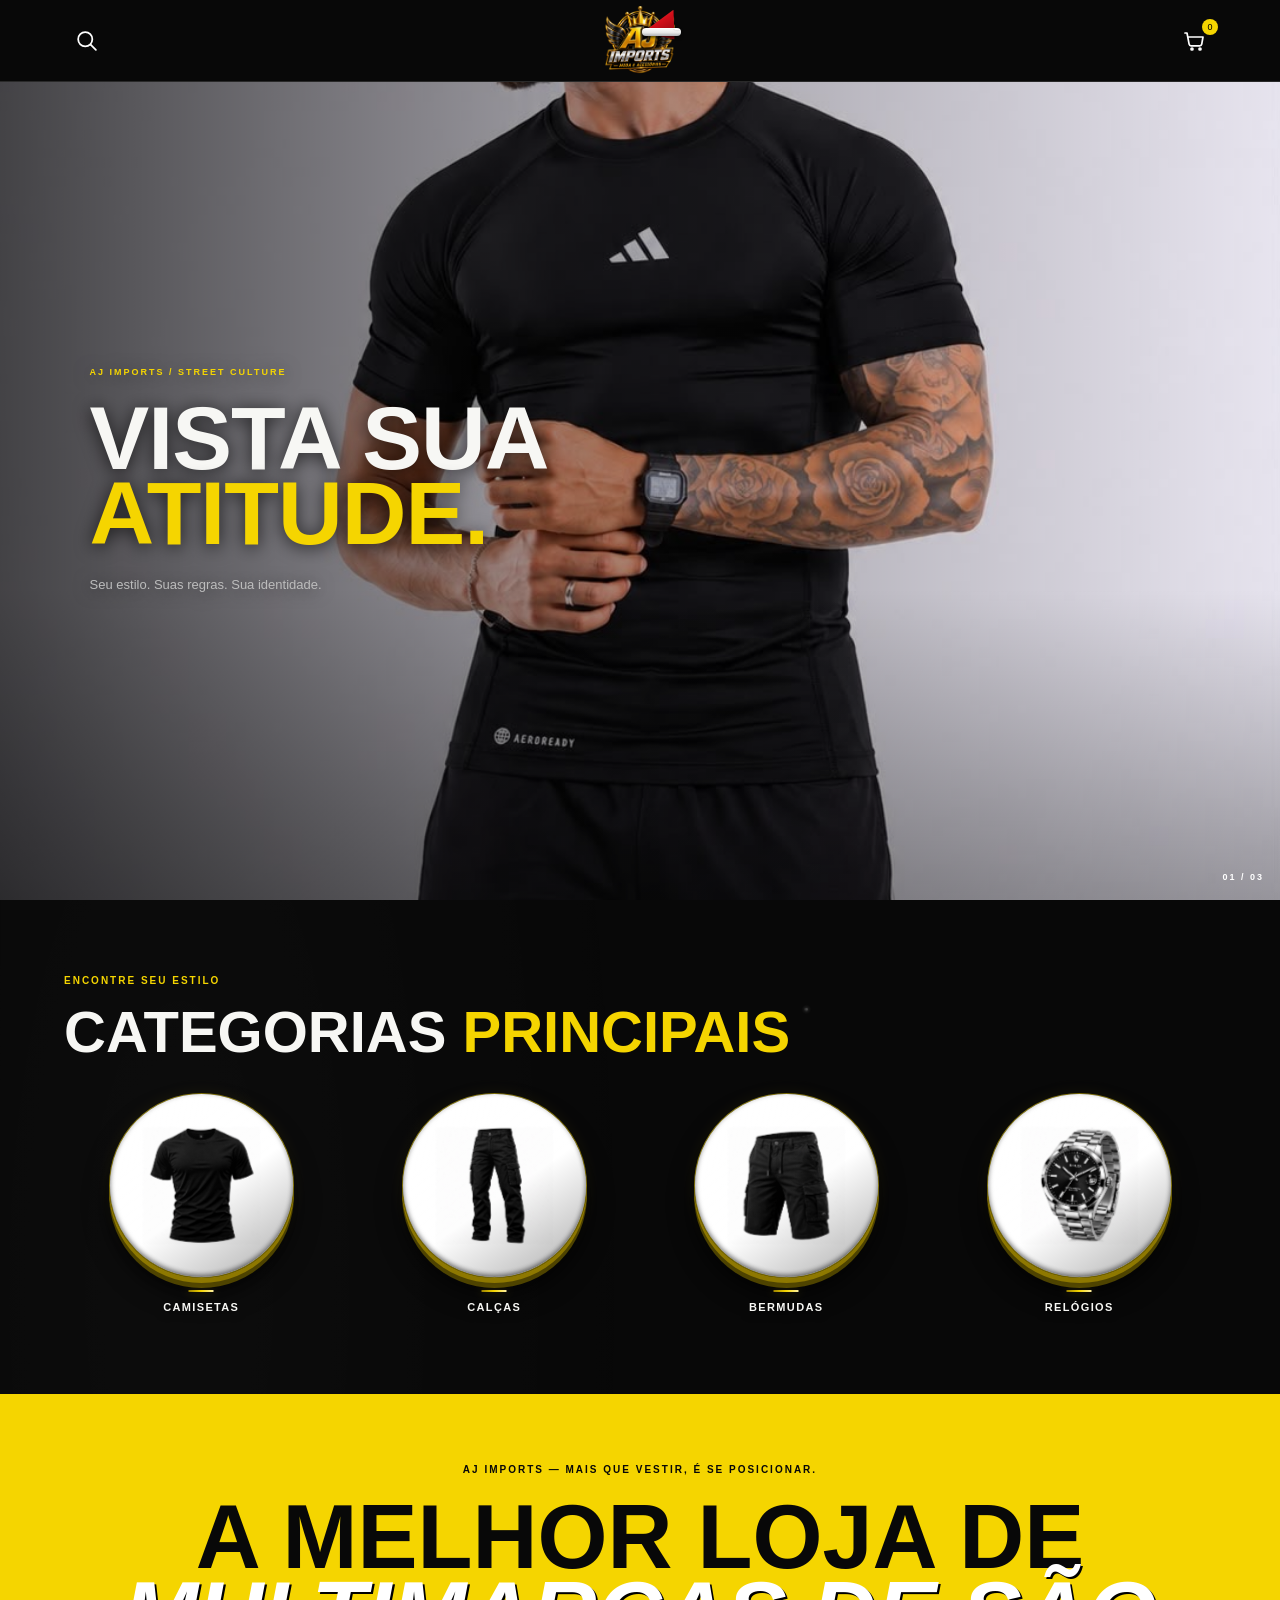
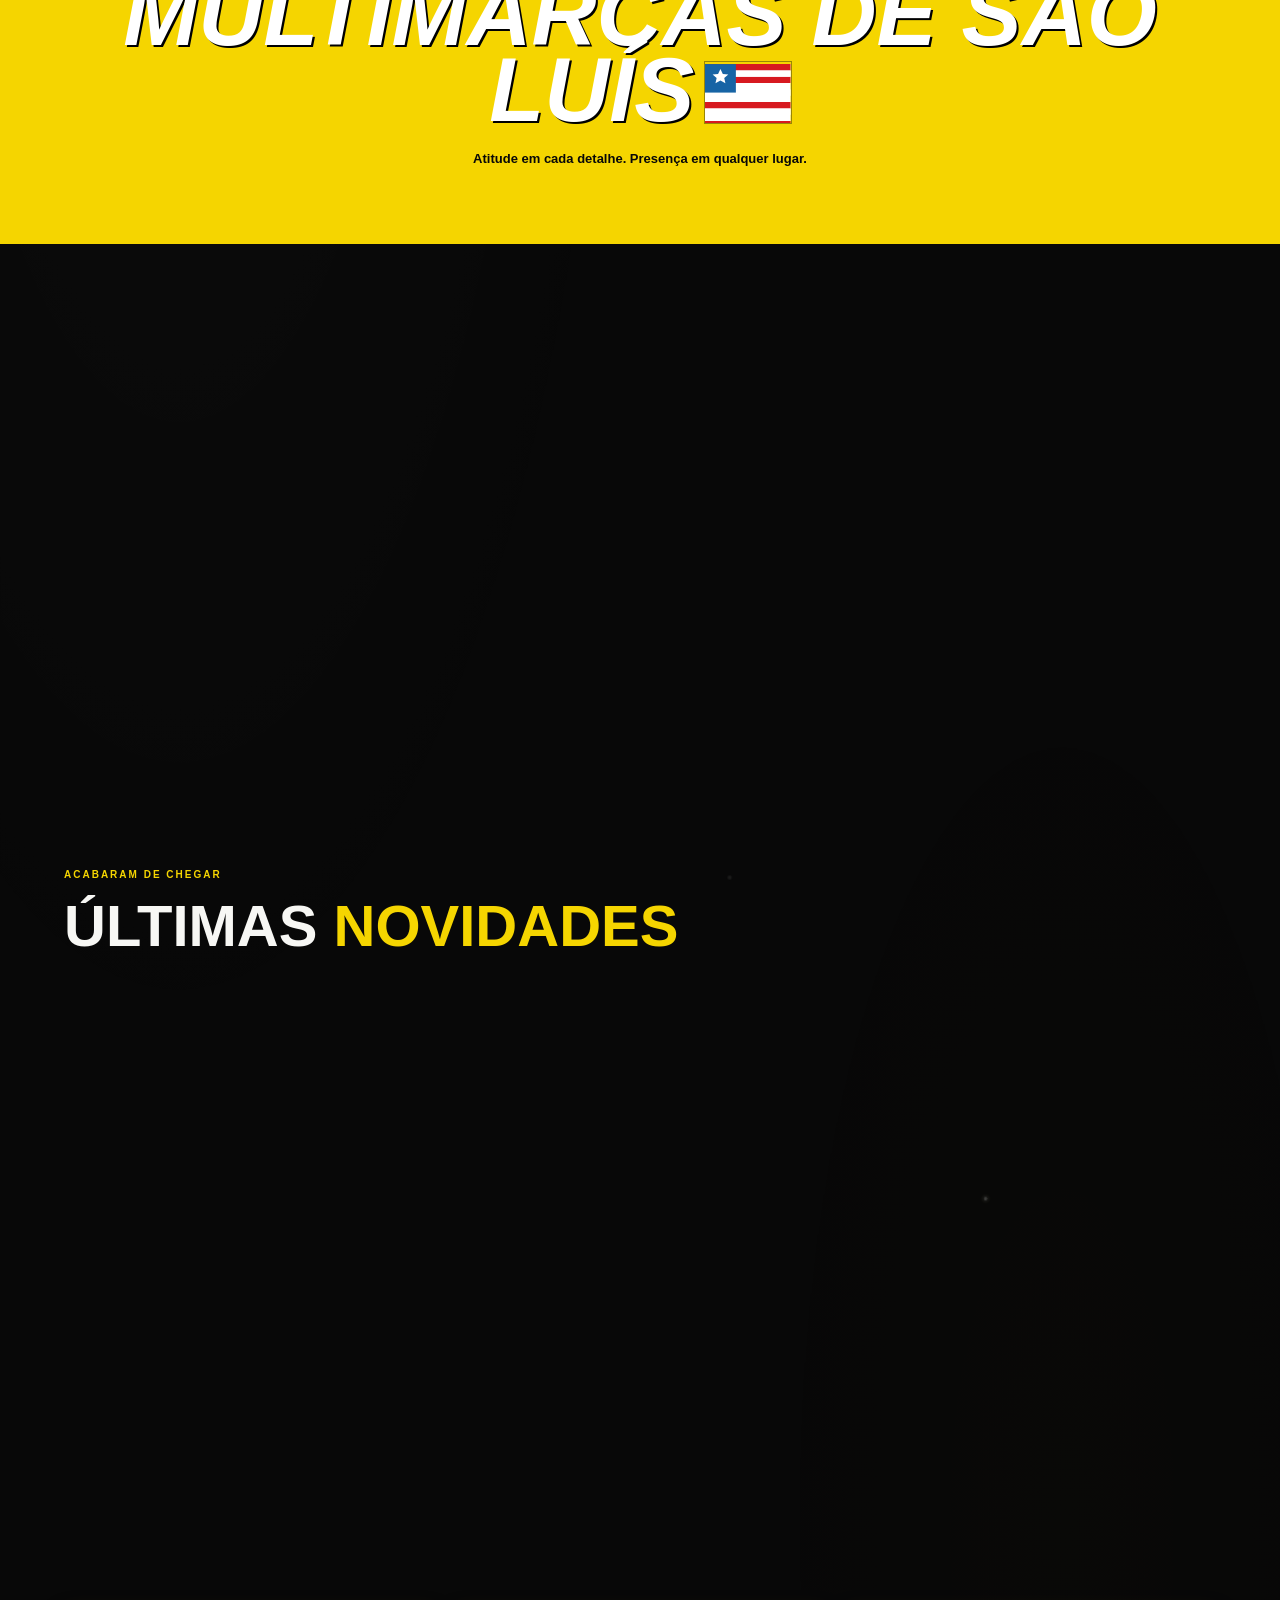
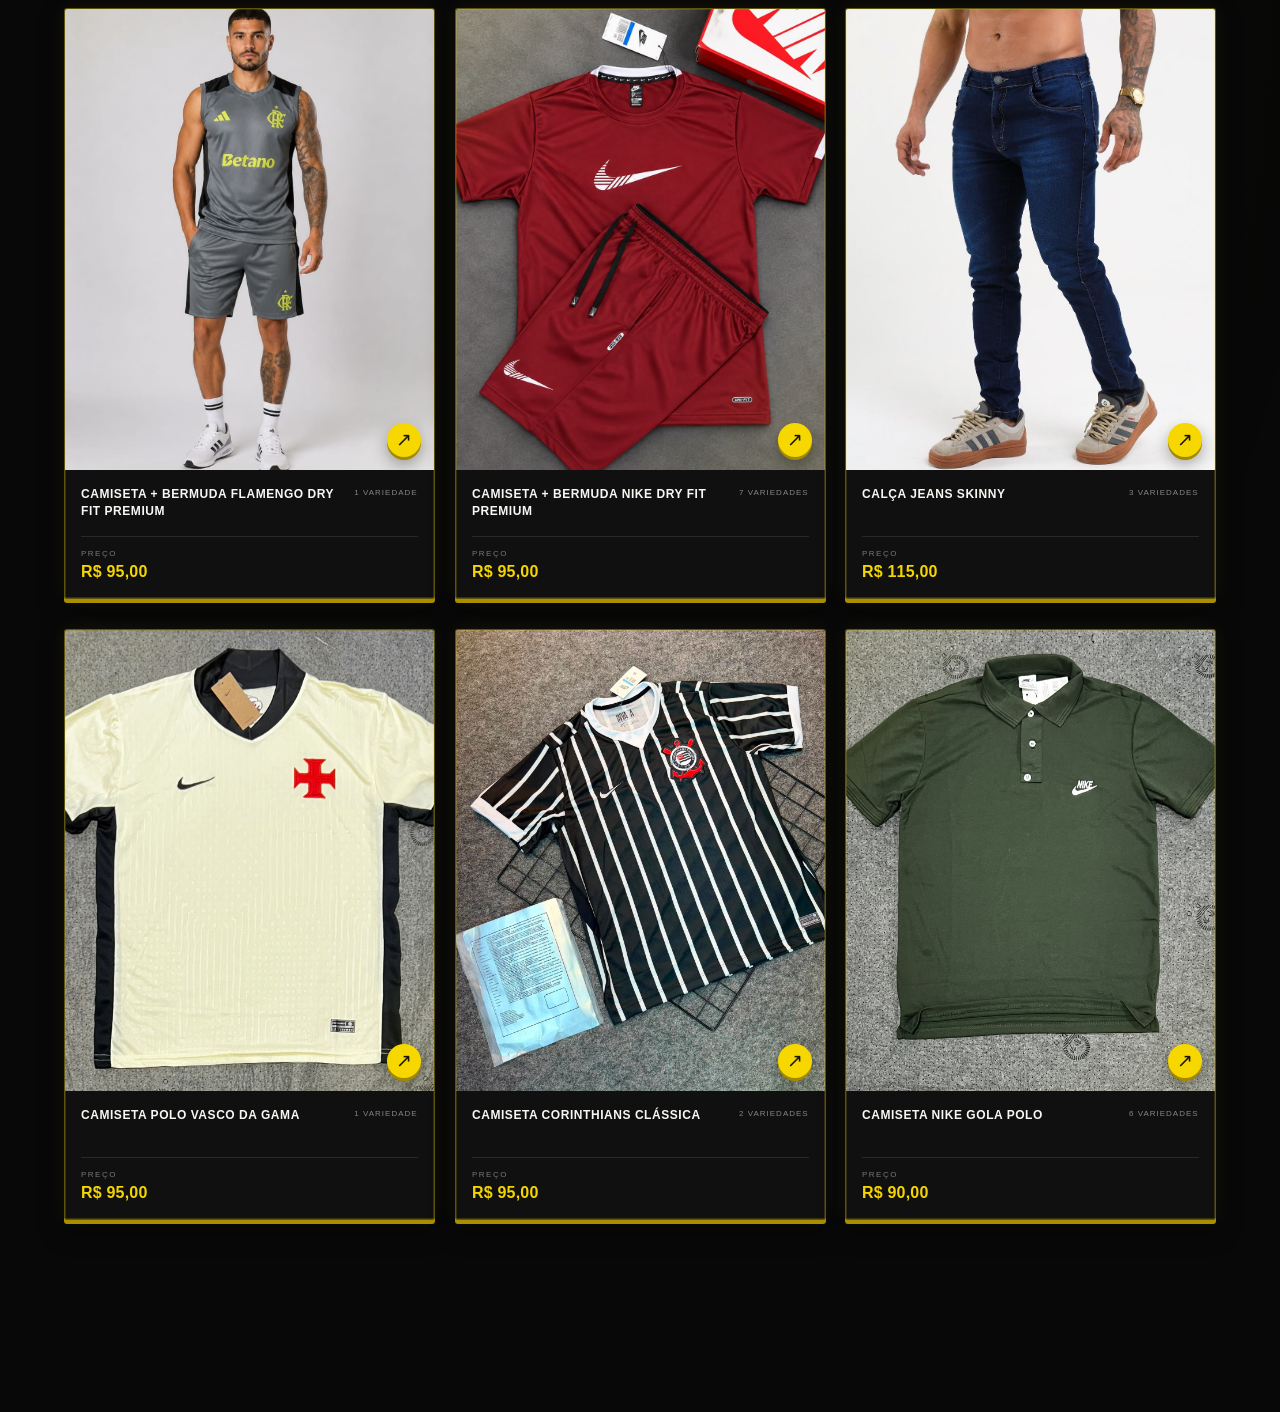
==== index.html @ a8a94b12 "Refresh Santa hat styling on index.html" ====
<!doctype html><html lang="pt-BR"><head><meta charset="utf-8"><meta name="viewport" content="width=device-width,initial-scale=1"><meta name="theme-color" content="#080808"><meta name="description" content="AJ IMPORTS — moda, streetwear e peças esportivas para quem expressa atitude, estilo e personalidade. Descubra nossas categorias e novidades."><link rel="manifest" href="manifest.webmanifest"><link rel="apple-touch-icon" href="assets/Emblema%20Premium%20AJ%20Imports.png"><title>AJ IMPORTS ©</title><link rel="stylesheet" href="assets/css/style.css?v=11"><script defer src="assets/js/app.js?v=5"></script><script defer src="assets/js/shared-header.js?v=2"></script><script defer src="assets/js/cinematic.js?v=1"></script></head><body>
<header class="header"><button id="searchBtn" class="search-trigger" type="button" aria-label="Pesquisar produtos"><svg viewBox="0 0 24 24" aria-hidden="true"><circle cx="10.8" cy="10.8" r="6.8"></circle><path d="m16 16 5 5"></path></svg></button><a class="logo logo-emblem" href="index.html" aria-label="AJ Imports — página inicial"><img src="assets/Emblema%20Premium%20AJ%20Imports.png" alt="Emblema AJ Imports"></a><button id="bagBtn" aria-label="Carrinho de compras"><svg viewBox="0 0 24 24" aria-hidden="true"><path d="M3 4h2l2.1 11.2a2 2 0 0 0 2 1.6h8.7a2 2 0 0 0 1.9-1.5L21 8H6"></path><circle cx="10" cy="20" r="1"></circle><circle cx="18" cy="20" r="1"></circle></svg><sup id="count">0</sup></button></header>
<div id="search" class="search"><div class="search-inner"><input id="searchInput" type="search" placeholder="PESQUISAR PRODUTOS..." autocomplete="off" enterkeyhint="search"><button id="closeSearch" type="button" aria-label="Fechar pesquisa">×</button></div><div id="headerSearchResults" class="header-search-results" aria-live="polite"></div></div>
<main>
<section class="hero hero-editorial" aria-label="Destaques AJ IMPORTS">
<div class="slides">
<article class="slide active"><div class="slide-copy"><small>AJ IMPORTS / STREET CULTURE</small><h1>VISTA SUA<br><i>ATITUDE.</i></h1><p>Seu estilo. Suas regras. Sua identidade.</p></div><div class="photo"><img src="assets/188ebb56-b2ca-4aad-bfcb-7b3bb4afa145.jpeg" alt="Modelo usando camisa polo azul"><span class="photo-index">01 / 03</span></div></article>
<article class="slide"><div class="slide-copy"><small>AJ IMPORTS / WOMEN'S LINE</small><h1>CONFORTO<br><i>COM ATITUDE.</i></h1><p>Movimento, presença e estilo em todos os momentos.</p></div><div class="photo"><img src="assets/5f8c12db-2a03-4249-8b4b-4d59586ca8ae.jpeg" alt="Conjunto esportivo feminino cinza"><span class="photo-index">02 / 03</span></div></article>
<article class="slide"><div class="slide-copy"><small>AJ IMPORTS / PERFORMANCE</small><h1>SUPERE<br><i>SEU RITMO.</i></h1><p>Peças esportivas para quem está sempre em movimento.</p></div><div class="photo"><img src="assets/f3fbb190-0f87-4c1f-9608-d1c704846a4d.jpeg" alt="Modelo usando conjunto esportivo preto"><span class="photo-index">03 / 03</span></div></article>
</div>

</section>
<section class="section" id="categorias"><small>ENCONTRE SEU ESTILO</small><h2>CATEGORIAS <i>PRINCIPAIS</i></h2><div class="categories" id="mainCats"></div></section>
<section class="statement"><small>AJ IMPORTS — MAIS QUE VESTIR, É SE POSICIONAR.</small><h2>A MELHOR LOJA DE<br><i>MULTIMARCAS DE SÃO LUÍS</i><svg class="maranhao-flag" viewBox="0 0 36 24" role="img" aria-label="Bandeira do Maranhão"><rect width="36" height="24" fill="#fff"/><path fill="#d71920" d="M0 0h36v2.67H0zm0 5.33h36V8H0zm0 10.67h36v2.67H0zm0 21.33h36V24H0z"/><path fill="#fff" d="M0 2.67h36v2.66H0zm0 8h36v2.66H0zm0 8h36v2.66H0z"/><path fill="#1764a5" d="M0 0h13v12H0z"/><path fill="#fff" d="m6.5 2.1 1 2.1 2.3.2-1.7 1.5.5 2.2-2.1-1.2-2.1 1.2.5-2.2-1.7-1.5 2.3-.2z"/></svg></h2><p>Atitude em cada detalhe. Presença em qualquer lugar.</p></section>
<section class="section"><small>ESCOLHA SUA VIBE</small><h2>LINHAS <i>ESPECIAIS</i></h2><div class="categories specials" id="specialCats"></div></section>
<section class="section" id="novidades"><small>ACABARAM DE CHEGAR</small><h2>ÚLTIMAS <i>NOVIDADES</i></h2><div class="products" id="products"><p class="empty">Os produtos adicionados aparecerão aqui.</p></div></section></main>
<footer class="site-footer"><a class="footer-brand" href="index.html" aria-label="AJ IMPORTS — página inicial"><span>AJ</span><small>IMPORTS</small></a><a class="footer-instagram" href="https://www.instagram.com/ajimports_slz/" target="_blank" rel="noopener noreferrer" aria-label="Instagram AJ IMPORTS"><span class="instagram-label">INSTAGRAM</span><strong>@ajimports_slz</strong><span class="instagram-arrow" aria-hidden="true">↗</span></a><small class="footer-copyright">© 2025/2026 AJ IMPORTS. TODOS OS DIREITOS RESERVADOS.</small></footer>
<div id="shade" class="shade"></div><aside id="drawer" class="drawer"><header><h2>SUA SACOLA</h2><button id="closeBag">×</button></header><div id="cartItems"></div><section class="coupon-area"><label for="couponCode">CUPOM DE DESCONTO</label><div class="coupon-entry"><input id="couponCode" type="text" placeholder="Digite seu cupom" autocomplete="off"><button id="applyCoupon" type="button">APLICAR</button></div><p id="couponMessage" role="status">Nenhum cupom disponível no momento.</p></section><div class="total"><b>TOTAL</b><strong id="total">R$ 0,00</strong></div><p class="shipping-note">FRETE A COMBINAR VIA WHATSAPP</p><button id="checkout" class="yellow wide">FINALIZAR PELO WHATSAPP</button></aside></body></html>
---- assets/css/style.css ----
:root{--y:#f5d500;--b:#080808;--w:#f7f7f4}*{box-sizing:border-box}body{margin:0;background:var(--b);color:var(--w);font-family:Arial,sans-serif}a{color:inherit;text-decoration:none}button{cursor:pointer;font:inherit}.header{height:82px;position:sticky;top:0;z-index:10;background:#080808;border-bottom:1px solid #292929;display:grid;grid-template-columns:1fr auto 1fr;align-items:center;padding:0 5%}.header button{background:none;border:0;color:white;font-size:29px}.header #bagBtn{justify-self:end;font-size:23px}.header sup{background:var(--y);color:#000;border-radius:50%;font-size:11px;padding:4px 6px}.logo{display:flex;align-items:baseline;gap:5px;font-family:Impact,Arial Black,sans-serif}.logo b{font-size:48px;color:var(--y);letter-spacing:-3px}.logo small{font-size:13px;letter-spacing:2px;font-weight:bold}.search{display:none;padding:15px 5%;background:#161616}.search.open{display:flex}.search input{flex:1;background:transparent;border:0;border-bottom:1px solid #777;padding:12px;color:white;outline:0}.search button,.drawer header button{background:none;color:white;border:0;font-size:27px}.hero{position:relative;background:#111}.slide{display:none;min-height:510px;padding:55px 8%;grid-template-columns:1fr 1fr;gap:35px;align-items:center;background:linear-gradient(110deg,#111 0 49%,#1c1c1c 49%)}.slide.active{display:grid;animation:fade .6s}.slide small,.section>small{color:var(--y);font-size:10px;font-weight:bold;letter-spacing:2px}.slide h1{font-family:Impact,Arial Black,sans-serif;font-size:clamp(65px,9vw,120px);line-height:.8;margin:24px 0}.slide i,.section h2 i{font-style:normal;color:var(--y)}.slide p{color:#bbb;font-size:14px;margin:25px 0}.yellow{display:inline-block;background:var(--y);color:#080808;border:0;padding:15px 23px;font-size:11px;font-weight:900;letter-spacing:1px}.photo{height:360px;border:1px dashed #555;background:linear-gradient(140deg,#292929,#111);display:grid;place-content:center;text-align:center;color:#aaa;font-weight:bold;line-height:2}.photo small{color:#777}.dots{position:absolute;bottom:18px;left:50%;display:flex;gap:8px}.dots button{width:25px;height:4px;border:0;background:#555;padding:0}.dots button.active{background:var(--y)}.section{padding:70px 5%}.section h2{font-family:Impact,Arial Black,sans-serif;font-size:clamp(37px,5vw,58px);margin:10px 0 28px}.categories{display:grid;grid-template-columns:repeat(4,1fr);gap:18px}.cat{display:flex;flex-direction:column;align-items:center;gap:12px;text-align:center}.orb{width:min(100%,185px);aspect-ratio:1;border-radius:50%;background:radial-gradient(circle at 30% 25%,#373737,#111 70%);border:1px solid #444;display:grid;place-items:center;box-shadow:inset 0 0 25px #000,0 12px 25px #0008;transition:.2s;padding:10px}.orb b{font-family:Impact,Arial Black,sans-serif;font-size:clamp(15px,2.5vw,24px)}.cat:hover .orb{border-color:var(--y);transform:translateY(-5px)}.cat strong{font-size:11px;letter-spacing:1px}.specials .orb{border-radius:22px;aspect-ratio:1.2;width:100%;max-width:none}.statement{background:var(--y);color:#080808;text-align:center;padding:65px 15px}.statement small{font-size:10px;font-weight:bold;letter-spacing:2px}.statement h2{font-family:Impact,Arial Black,sans-serif;font-size:clamp(48px,8vw,90px);line-height:.85;margin:22px 0}.statement h2 i{color:white;text-shadow:2px 2px #000}.statement p{font-size:13px;font-weight:bold}.products{display:grid;grid-template-columns:repeat(3,minmax(0,1fr));gap:22px 15px}.card{min-width:0}.card img,.placeholder{width:100%;aspect-ratio:3/4;object-fit:cover;background:linear-gradient(145deg,#282828,#101010);display:grid;place-items:center;color:#777}.card h3{font-size:12px;text-transform:uppercase;margin:12px 0 6px}.price{color:var(--y);font-size:12px;font-weight:bold}.empty{grid-column:1/-1;text-align:center;color:#777;border:1px dashed #333;padding:40px}footer{border-top:1px solid #292929;padding:25px 5%;display:flex;justify-content:space-between;align-items:center;gap:15px}footer .logo b{font-size:34px}footer>small{color:#777;font-size:9px}.shade{position:fixed;inset:0;background:#000a;z-index:19;display:none}.shade.open{display:block}.drawer{position:fixed;z-index:20;right:0;top:0;height:100dvh;width:min(420px,100%);background:#111;padding:22px;transform:translateX(105%);transition:.25s;display:flex;flex-direction:column}.drawer.open{transform:none}.drawer header{display:flex;justify-content:space-between;align-items:center;border-bottom:1px solid #333}.drawer header h2{font-family:Impact;font-size:30px}.drawer header button{background:none;color:white;border:0}.total{display:flex;justify-content:space-between;margin:20px 0}.total strong{color:var(--y)}.wide{width:100%;text-align:center}.cartline{padding:14px 0;border-bottom:1px solid #333;font-size:12px;color:#ccc}.cartline button{float:right;background:none;border:0;color:#fff}@keyframes fade{from{opacity:.4}to{opacity:1}}@media(max-width:650px){.header{height:70px;padding:0 16px}.logo b{font-size:41px}.slide{min-height:590px;grid-template-columns:1fr;padding:38px 22px 60px;gap:22px;background:linear-gradient(160deg,#111 0 48%,#1c1c1c 48%)}.slide h1{font-size:76px}.photo{height:185px}.section{padding:50px 16px}.categories{gap:16px 10px}.orb{width:100%}.cat strong{font-size:9px}.specials{grid-template-columns:repeat(2,1fr)}.products{gap:18px 10px}.card h3{font-size:10px}.statement{padding:52px 12px}.statement h2{font-size:56px}footer{align-items:flex-start;flex-direction:column}}
/* Produto e galeria */
.detail{padding:55px 5%;display:grid;grid-template-columns:1.1fr .9fr;gap:48px;align-items:start}.gallery{aspect-ratio:4/5;background:#151515;overflow:hidden;display:grid;place-items:center}.gimg{display:none;width:100%;height:100%;object-fit:cover}.gimg.current{display:block}.thumbs{display:flex;gap:9px;overflow:auto;padding-top:12px}.thumbs button{width:68px;height:82px;flex:0 0 auto;padding:0;border:1px solid #444;background:#222}.thumbs img{width:100%;height:100%;object-fit:cover}.detail h1{font-family:Impact,Arial Black,sans-serif;font-size:clamp(40px,5vw,62px);line-height:.9;margin:18px 0}.detail section>strong{display:block;color:var(--y);font-size:21px;margin-bottom:18px}.detail section>p{color:#aaa;font-size:13px;line-height:1.6}.detail h3{font-size:11px;letter-spacing:1.5px;margin:26px 0 12px}.detail section>div:not(.gallery){display:flex;flex-wrap:wrap;gap:8px}.detail section button:not(.yellow){background:#191919;border:1px solid #444;color:white;padding:11px 14px}.detail section button.chosen{border-color:var(--y);color:var(--y)}.detail label{display:flex;gap:12px;align-items:center;margin:24px 0;font-size:10px;letter-spacing:1px}.detail input{width:65px;padding:10px;background:#191919;color:white;border:1px solid #444}.detail .yellow{margin:7px 0}.detail .wide{width:100%}@media(max-width:650px){.detail{grid-template-columns:1fr;padding:28px 16px;gap:28px}.detail h1{font-size:46px}}


/* Cards premium da vitrine */
.products{gap:30px 20px}
.card{display:block;min-width:0;background:#101010;border:1px solid #242424;overflow:hidden;transition:transform .28s ease,border-color .28s ease,box-shadow .28s ease}
.card:hover{transform:translateY(-5px);border-color:#5b5100;box-shadow:0 18px 38px #0008}
.card-media{position:relative;overflow:hidden;background:#171717;aspect-ratio:4/5}
.card-media>img{display:block;width:100%;height:100%;object-fit:cover;transition:transform .55s cubic-bezier(.2,.7,.2,1)}
.card:hover .card-media>img{transform:scale(1.045)}
.card-category{position:absolute;top:13px;left:13px;padding:7px 9px;background:#080808d9;border:1px solid #ffffff25;color:#f5d500;font-size:8px;font-weight:800;letter-spacing:1.5px}
.card-arrow{position:absolute;right:13px;bottom:13px;width:34px;height:34px;border-radius:50%;display:grid;place-items:center;background:#f5d500;color:#080808;font-size:19px;transition:transform .25s ease}
.card:hover .card-arrow{transform:rotate(45deg)}
.card-info{padding:16px 16px 17px}
.card-heading{display:flex;justify-content:space-between;align-items:flex-start;gap:10px;min-height:37px}
.card h3{font-size:12px;line-height:1.45;letter-spacing:.55px;font-weight:800;margin:0;text-transform:uppercase;max-width:78%}
.card-variants{flex:0 0 auto;color:#858585;font-size:8px;letter-spacing:1px;white-space:nowrap;padding-top:2px}
.card-bottom{display:flex;align-items:flex-end;justify-content:space-between;gap:8px;border-top:1px solid #292929;margin-top:13px;padding-top:12px}
.card-bottom>div{display:flex;flex-direction:column;gap:5px}
.card-bottom small{font-size:8px;letter-spacing:1.5px;color:#777}
.card .price{font-size:16px;letter-spacing:.2px;color:#f5d500}
.card-link{font-size:8px;letter-spacing:1px;font-weight:800;color:#ddd;white-space:nowrap}
.card-link b{color:#f5d500;font-size:13px;margin-left:4px}
@media(max-width:650px){.products{gap:20px 10px}.card-info{padding:12px 10px 13px}.card h3{font-size:10px;line-height:1.4;max-width:100%}.card-heading{display:block;min-height:0}.card-variants{display:block;margin-top:6px;font-size:7px}.card-bottom{margin-top:10px;padding-top:10px}.card .price{font-size:14px}.card-link{font-size:7px}.card-category{top:8px;left:8px;padding:6px 7px;font-size:7px}.card-arrow{right:8px;bottom:8px;width:29px;height:29px}}
@media(prefers-reduced-motion:reduce){.card,.card-media>img,.card-arrow{transition:none}}


/* Página de produto — layout compacto e premium */
.product-page{min-height:100vh;background:#090909}
.product-header{height:72px;padding:0 max(5%,calc((100% - 1240px)/2));}
.product-header .logo b{font-size:42px}
.back-link{display:flex;align-items:center;gap:8px;width:max-content;color:#ddd;font-size:21px}
.back-link span{font-size:9px;letter-spacing:1.7px;font-weight:800}
.bag-link{justify-self:end;position:relative;font-size:23px}
.bag-link sup{display:inline-grid;place-items:center;min-width:17px;height:17px;margin-left:2px;border-radius:50%;background:var(--y);color:#080808;font-size:10px;font-weight:900}
.detail{width:min(1120px,92%);margin:0 auto;padding:34px 0 48px;grid-template-columns:minmax(0,1.05fr) minmax(340px,.85fr);gap:42px;align-items:start}
.detail-visual{min-width:0}
.gallery{aspect-ratio:1/1.08;max-height:650px;background:#111;border:1px solid #242424}
.gimg{width:100%;height:100%;object-fit:contain}
.thumbs{gap:8px;padding-top:9px}
.thumbs button{width:58px;height:68px;border:1px solid #333;overflow:hidden;transition:border-color .2s}
.thumbs button:hover{border-color:var(--y)}
.detail-content{padding:8px 0 0;min-width:0}
.detail-kicker{display:flex;align-items:center;gap:9px;color:#858585;font-size:8px;font-weight:800;letter-spacing:1.8px}
.detail-kicker i{width:18px;height:1px;background:var(--y)}
.detail h1{font-family:Arial,sans-serif;font-size:clamp(27px,3vw,39px);font-weight:800;letter-spacing:-1.1px;line-height:1.08;margin:13px 0 10px;text-transform:uppercase}
.detail section>strong.detail-price{display:block;color:var(--y);font-size:24px;font-weight:800;letter-spacing:-.3px;margin:0 0 12px}
.detail section>p.detail-description{color:#aaa;font-size:12px;line-height:1.65;margin:0 0 22px;max-width:480px}
.detail-option{padding:15px 0;border-top:1px solid #292929}
.option-heading{display:flex;align-items:center;justify-content:space-between;gap:10px;margin-bottom:10px}
.detail .option-heading h3{font-size:9px;letter-spacing:1.5px;margin:0;color:#f4f4f4}
.option-heading>span{font-size:8px;letter-spacing:1px;color:#777}
.detail .option-list{display:flex;flex-wrap:wrap;gap:7px}
.detail .option-list button{min-height:34px;padding:8px 11px;background:#141414;border:1px solid #353535;color:#ddd;font-size:10px;transition:border-color .2s,color .2s,background .2s}
.detail .option-list button:hover,.detail .option-list button.chosen{border-color:var(--y);color:var(--y);background:#201d08}
.quantity-control{display:flex;align-items:center;justify-content:space-between;margin:14px 0 16px;color:#aaa;font-size:9px;font-weight:800;letter-spacing:1.3px}
.detail .quantity-control input{width:66px;height:34px;padding:7px 9px;background:#141414;border:1px solid #393939;color:#fff;font-size:12px}
.detail-actions{display:grid;gap:8px}
.detail .yellow,.detail .add-button{height:44px;margin:0;padding:0 16px;display:flex;align-items:center;justify-content:center;gap:12px;font-size:9px;letter-spacing:1.1px;font-weight:900}
.detail .yellow span,.detail .add-button span{font-size:15px}
.detail .add-button{background:transparent;border:1px solid #484848;color:#f4f4f4}
.detail .add-button:hover{border-color:var(--y);color:var(--y)}
.detail .detail-footnote{margin:13px 0 0;color:#656565;font-size:8px;letter-spacing:1.1px;text-align:center}
@media(max-width:760px){
 .product-header{height:64px;padding:0 16px}
 .product-header .logo b{font-size:38px}
 .detail{width:100%;padding:15px 16px 32px;grid-template-columns:minmax(0,1fr);gap:20px}
 .gallery{aspect-ratio:1/1.05;max-height:none}
 .thumbs{padding-top:8px}
 .thumbs button{width:52px;height:62px}
 .detail-content{padding:0}
 .detail h1{font-size:27px;margin:10px 0 8px}
 .detail section>strong.detail-price{font-size:22px;margin-bottom:8px}
 .detail section>p.detail-description{font-size:11px;margin-bottom:14px}
 .detail-option{padding:12px 0}
 .detail .option-list button{min-height:32px;padding:7px 9px;font-size:9px}
 .quantity-control{margin:10px 0 13px}
}
@media(prefers-reduced-motion:reduce){.thumbs button,.detail .option-list button,.detail .add-button{transition:none}}


/* Ajustes de estrutura dos blocos de opções */
.detail .detail-option{display:block}
.detail .option-heading{display:flex}
.detail .option-list{display:flex}
.detail .detail-actions{display:grid}


/* Painel de produto: hierarquia visual premium e informações organizadas */
.product-page{background:#080808;color:#f5f5f2}
.product-header{height:70px;background:#080808;border-bottom:1px solid #292929}
.product-header .logo b{font-size:40px;letter-spacing:-2.5px}
.product-header .logo small{font-size:11px;letter-spacing:1.8px}
.back-link{display:flex;align-items:center;gap:9px;color:#bdbdbd;font-size:9px;letter-spacing:1.2px;font-weight:800}
.back-link .back-chevron{font-size:20px;color:var(--y)}
.detail{width:min(1160px,92%);margin:0 auto;padding:38px 0 58px;display:grid;grid-template-columns:minmax(0,1.04fr) minmax(360px,.86fr);gap:clamp(28px,4vw,58px);align-items:start}
.detail-visual{min-width:0}
.detail-gallery-frame{position:relative;background:#111;border:1px solid #292929;padding:11px}
.detail-gallery-label{height:25px;display:flex;align-items:flex-start;gap:7px;color:#858585;font-size:7px;letter-spacing:1.5px;font-weight:800}
.detail-gallery-label span{color:var(--y)}
.detail .gallery{aspect-ratio:1/1.05;max-height:620px;border:0;background:#141414}
.detail .gimg{object-fit:contain}
.detail .thumbs{gap:8px;padding-top:10px}
.detail .thumbs button{width:62px;height:70px;border:1px solid #303030;background:#111;opacity:.7;transition:opacity .2s,border-color .2s}
.detail .thumbs button.thumb-current,.detail .thumbs button:hover{opacity:1;border-color:var(--y)}
.detail-content{min-width:0;background:#101010;border:1px solid #292929;padding:clamp(20px,2.6vw,32px)}
.detail-kicker{display:flex;align-items:center;gap:8px;color:#858585;font-size:8px;letter-spacing:1.45px;font-weight:800}
.detail-kicker i{width:17px;height:1px;background:var(--y)}
.detail-content h1{font-family:Arial,sans-serif;font-size:clamp(25px,2.8vw,36px);line-height:1.08;letter-spacing:-.8px;font-weight:850;text-transform:uppercase;margin:14px 0 12px;max-width:540px}
.detail-price-row{display:flex;align-items:center;justify-content:space-between;gap:12px;padding-bottom:17px;border-bottom:1px solid #2a2a2a}
.detail .detail-price{display:block;color:var(--y);font-size:25px;font-weight:850;letter-spacing:-.4px}
.detail-availability{display:flex;align-items:center;gap:6px;color:#a8a8a8;font-size:8px;letter-spacing:1.1px;font-weight:800}
.detail-availability i{width:6px;height:6px;border-radius:50%;background:#a8c66a;box-shadow:0 0 8px #a8c66a66}
.detail .detail-description{color:#a5a5a5;font-size:11px;line-height:1.7;margin:15px 0 18px;max-width:520px}
.detail-content .detail-option{display:block;padding:15px 0;border-top:1px solid #292929}
.detail-content .option-heading{display:flex;align-items:center;justify-content:space-between;gap:10px;margin:0 0 11px}
.detail-content .option-heading h3{font-size:9px;letter-spacing:1.2px;color:#f2f2f2;margin:0;font-weight:850}
.detail-content .option-heading>span{font-size:7px;letter-spacing:1px;color:#777;text-align:right}
.detail-content .option-list{display:flex;flex-wrap:wrap;gap:7px}
.detail-content .option-list button{min-height:34px;padding:8px 11px;background:#171717;border:1px solid #363636;color:#d4d4d4;font-size:9px;letter-spacing:.2px;transition:background .2s,border-color .2s,color .2s}
.detail-content .option-list button:hover{border-color:#8b7a00;color:#fff}
.detail-content .option-list button.chosen{background:#292300;border-color:var(--y);color:var(--y);box-shadow:inset 0 0 0 1px #f5d50022}
.detail-purchase-row{display:flex;align-items:center;justify-content:space-between;gap:12px;padding:15px 0 17px;border-top:1px solid #292929}
.detail-content .quantity-control{display:flex;align-items:center;gap:12px;margin:0;color:#aaa;font-size:8px;font-weight:850;letter-spacing:1.2px}
.detail-content .quantity-control input{width:57px;height:34px;padding:7px 9px;background:#171717;border:1px solid #3b3b3b;color:#fff;font-size:12px;text-align:center}
.detail-secure{color:#777;font-size:7px;line-height:1.6;letter-spacing:1px;text-align:right}
.detail-content .detail-actions{display:grid;gap:8px}
.detail-content .detail-actions .yellow,.detail-content .detail-actions .add-button{width:100%;height:43px;margin:0;padding:0 14px;display:flex;align-items:center;justify-content:center;gap:10px;font-size:8px;letter-spacing:1.15px;font-weight:900}
.detail-content .detail-actions .yellow span,.detail-content .detail-actions .add-button span{font-size:14px}
.detail-content .detail-actions .add-button{background:transparent;border:1px solid #444;color:#eee}
.detail-content .detail-actions .add-button:hover{border-color:var(--y);color:var(--y)}
.detail-assurance{display:flex;align-items:center;justify-content:center;gap:7px;margin-top:13px;color:#777;font-size:8px;letter-spacing:.3px}
.detail-assurance span{color:var(--y);font-size:12px}
@media(max-width:760px){
 .product-header{height:62px;padding:0 15px}
 .product-header .logo b{font-size:36px}
 .product-header .logo small{font-size:10px}
 .detail{width:min(100%,560px);padding:16px 14px 35px;grid-template-columns:minmax(0,1fr);gap:17px}
 .detail-gallery-frame{padding:8px}
 .detail-gallery-label{height:21px;font-size:7px}
 .detail .gallery{aspect-ratio:1/1.02;max-height:none}
 .detail .thumbs{padding-top:8px;gap:7px}
 .detail .thumbs button{width:51px;height:58px}
 .detail-content{padding:19px 16px}
 .detail-content h1{font-size:25px;margin:11px 0 10px}
 .detail .detail-price{font-size:23px}
 .detail .detail-description{font-size:10px;margin:12px 0 14px}
 .detail-content .detail-option{padding:12px 0}
 .detail-content .option-list{gap:6px}
 .detail-content .option-list button{min-height:32px;padding:7px 9px;font-size:8px}
 .detail-purchase-row{padding:12px 0 14px}
 .detail-content .detail-actions .yellow,.detail-content .detail-actions .add-button{height:42px}
}
@media(prefers-reduced-motion:reduce){.detail .thumbs button,.detail-content .option-list button,.detail-content .detail-actions .add-button{transition:none}}

/* Banner editorial com fotografia — AJ IMPORTS */
.hero-editorial{background:#090909;overflow:hidden}
.hero-editorial .slides{position:relative}
.hero-editorial .slide{min-height:clamp(470px,48vw,620px);padding:48px clamp(22px,7vw,100px);grid-template-columns:minmax(0,.88fr) minmax(0,1.12fr);gap:clamp(20px,4vw,65px);align-items:stretch;background:linear-gradient(110deg,#090909 0%,#111 48%,#171717 100%)}
.hero-editorial .slide-copy{align-self:center;position:relative;z-index:1}
.hero-editorial .slide-copy>small{font-size:9px;letter-spacing:2px;color:var(--y)}
.hero-editorial .slide h1{font-size:clamp(58px,7vw,104px);line-height:.84;letter-spacing:-1px;margin:22px 0}
.hero-editorial .slide p{max-width:340px;color:#bcbcbc;font-size:13px;line-height:1.7;margin:20px 0 25px}
.hero-editorial .slide .yellow{display:inline-flex;align-items:center;gap:18px;padding:14px 18px}
.hero-editorial .slide .yellow span{font-size:15px}
.hero-editorial .photo{position:relative;height:auto;min-height:390px;max-height:540px;border:0;overflow:hidden;background:#161616;display:block;box-shadow:0 20px 55px #0008}
.hero-editorial .photo:after{content:"";position:absolute;inset:0;background:linear-gradient(90deg,#09090930,transparent 25%),linear-gradient(0deg,#0005,transparent 28%);pointer-events:none}
.hero-editorial .photo img{display:block;width:100%;height:100%;min-height:390px;max-height:540px;object-fit:cover;object-position:center 35%}
.hero-editorial .photo-index{position:absolute;z-index:1;right:16px;bottom:14px;color:#fff;font-size:9px;letter-spacing:2px;font-weight:800}
.hero-editorial .dots{left:clamp(22px,7vw,100px);bottom:22px;z-index:3}
.hero-editorial .dots button{width:30px;height:3px;background:#555}
.hero-editorial .dots button.active{background:var(--y)}
@media(max-width:650px){
 .hero-editorial .slide{min-height:0;padding:27px 18px 52px;grid-template-columns:minmax(0,1fr);gap:20px;background:#090909}
 .hero-editorial .slide-copy{padding:8px 4px 0}
 .hero-editorial .slide h1{font-size:clamp(54px,15vw,76px);margin:16px 0}
 .hero-editorial .slide p{font-size:11px;margin:13px 0 17px}
 .hero-editorial .slide .yellow{padding:12px 14px;font-size:9px}
 .hero-editorial .photo{height:clamp(245px,76vw,390px);min-height:0;max-height:none}
 .hero-editorial .photo img{height:100%;min-height:0;max-height:none;object-position:center 30%}
 .hero-editorial .dots{left:22px;bottom:18px}
}
@media(prefers-reduced-motion:reduce){.hero-editorial .slide.active{animation:none}}


/* Centraliza o assunto principal das fotografias no banner */
.hero-editorial .photo{display:flex;align-items:center;justify-content:center}
.hero-editorial .photo img{object-position:center center}
@media(max-width:650px){
 .hero-editorial .photo img{object-position:center center}
}


/* Banner full-bleed: fotografia começa logo abaixo do cabeçalho e ocupa todo o hero */
.hero-editorial .slide{
  position:relative;
  isolation:isolate;
  min-height:clamp(560px,calc(100vh - 82px),760px);
  padding:clamp(30px,5vw,70px) clamp(22px,7vw,100px);
  display:grid;
  grid-template-columns:minmax(0,1fr);
  align-items:center;
  overflow:hidden;
  background:#090909;
}
.hero-editorial .photo{
  position:absolute;
  inset:0;
  z-index:-1;
  width:100%;
  height:100%;
  min-height:0;
  max-height:none;
  border:0;
  box-shadow:none;
  background:#111;
}
.hero-editorial .photo img{
  display:block;
  width:100%;
  height:100%;
  min-height:0;
  max-height:none;
  object-fit:cover;
  object-position:center center;
}
.hero-editorial .photo:after{
  content:"";
  position:absolute;
  inset:0;
  background:linear-gradient(90deg,rgba(0,0,0,.78) 0%,rgba(0,0,0,.48) 38%,rgba(0,0,0,.08) 78%),linear-gradient(0deg,rgba(0,0,0,.38),transparent 35%);
  pointer-events:none;
}
.hero-editorial .slide-copy{
  width:min(560px,58%);
  align-self:center;
  z-index:1;
}
.hero-editorial .slide-copy>small,
.hero-editorial .slide h1,
.hero-editorial .slide p{ text-shadow:0 2px 18px #0009; }
.hero-editorial .photo-index{z-index:2}
.hero-editorial .dots{z-index:3}
@media(max-width:650px){
  .hero-editorial .slide{
    min-height:calc(100svh - 70px);
    padding:32px 20px 58px;
    grid-template-columns:minmax(0,1fr);
    align-items:end;
  }
  .hero-editorial .photo{inset:0;height:100%;min-height:0}
  .hero-editorial .photo img{height:100%;min-height:0;object-position:center center}
  .hero-editorial .photo:after{
    background:linear-gradient(0deg,rgba(0,0,0,.82) 0%,rgba(0,0,0,.42) 42%,rgba(0,0,0,.04) 100%);
  }
  .hero-editorial .slide-copy{width:100%;max-width:440px;padding:0 2px;align-self:end}
  .hero-editorial .slide h1{font-size:clamp(48px,13vw,68px);margin:13px 0}
  .hero-editorial .slide p{max-width:300px}
  .hero-editorial .dots{left:22px;bottom:18px}
}


/* HERO AJ IMPORTS — imagem em tela cheia, do limite do header ao fim do banner */
.hero-editorial{
  position:relative;
  height:calc(100svh - 82px);
  min-height:560px;
  max-height:900px;
  overflow:hidden;
  background:#080808;
}
.hero-editorial .slides,
.hero-editorial .slide{
  width:100%;
  height:100%;
}
.hero-editorial .slide{
  position:relative;
  isolation:isolate;
  min-height:0;
  padding:clamp(30px,5vw,72px) clamp(22px,7vw,100px);
  display:none;
  grid-template-columns:minmax(0,1fr);
  align-items:center;
  overflow:hidden;
  background:transparent;
}
.hero-editorial .slide.active{display:grid}
.hero-editorial .photo{
  position:absolute;
  inset:0;
  z-index:0;
  display:block;
  width:100%;
  height:100%;
  min-height:0;
  max-height:none;
  border:0;
  box-shadow:none;
  background:#111;
}
.hero-editorial .photo img{
  display:block;
  width:100%;
  height:100%;
  min-height:0;
  max-height:none;
  object-fit:cover;
  object-position:center center;
}
.hero-editorial .photo:after{
  content:"";
  position:absolute;
  inset:0;
  background:linear-gradient(90deg,rgba(0,0,0,.72) 0%,rgba(0,0,0,.38) 42%,rgba(0,0,0,.04) 100%),linear-gradient(0deg,rgba(0,0,0,.34),transparent 38%);
  pointer-events:none;
}
.hero-editorial .slide-copy{
  position:relative;
  z-index:1;
  width:min(560px,58%);
  align-self:center;
}
.hero-editorial .slide-copy>small,
.hero-editorial .slide h1,
.hero-editorial .slide p{text-shadow:0 2px 18px #000b}
.hero-editorial .photo-index{z-index:2}
.hero-editorial .dots{z-index:3}
@media(max-width:650px){
  .hero-editorial{
    height:calc(100svh - 70px);
    min-height:560px;
    max-height:none;
  }
  .hero-editorial .slide{
    min-height:0;
    height:100%;
    padding:30px 20px 58px;
    align-items:end;
  }
  .hero-editorial .photo,
  .hero-editorial .photo img{height:100%;min-height:0}
  .hero-editorial .photo img{object-position:center center}
  .hero-editorial .photo:after{
    background:linear-gradient(0deg,rgba(0,0,0,.84) 0%,rgba(0,0,0,.42) 43%,rgba(0,0,0,.04) 100%);
  }
  .hero-editorial .slide-copy{
    width:100%;
    max-width:440px;
    padding:0 2px;
    align-self:end;
  }
  .hero-editorial .slide h1{font-size:clamp(48px,13vw,68px);margin:13px 0}
  .hero-editorial .slide p{max-width:300px}
  .hero-editorial .dots{left:22px;bottom:18px}
}


/* Acabamento 3D amarelo premium para os cards de produto */
.card{
  position:relative;
  border:1px solid rgba(245,213,0,.34);
  border-radius:3px;
  box-shadow:0 4px 0 #a98f00,0 10px 26px rgba(0,0,0,.42),0 0 22px rgba(245,213,0,.07);
  transform:translateY(0);
}
.card::after{
  content:"";
  position:absolute;
  inset:0;
  z-index:2;
  border:1px solid rgba(245,213,0,.22);
  pointer-events:none;
  opacity:.75;
  transition:opacity .28s ease,border-color .28s ease;
}
.card:hover{
  transform:translateY(-6px);
  border-color:#f5d500;
  box-shadow:0 7px 0 #b99b00,0 18px 34px rgba(0,0,0,.5),0 0 28px rgba(245,213,0,.18);
}
.card:hover::after{border-color:rgba(245,213,0,.72);opacity:1}
.card-media::before{
  content:"";
  position:absolute;
  z-index:1;
  inset:0;
  pointer-events:none;
  background:linear-gradient(135deg,rgba(245,213,0,.14),transparent 24%,transparent 76%,rgba(245,213,0,.09));
  mix-blend-mode:screen;
}
.card-arrow{
  box-shadow:0 3px 0 #9b8200,0 7px 15px rgba(0,0,0,.35);
}
.card-link{display:none!important}


/* Detalhes do produto: imagem centralizada sem recorte, variedades recolhíveis e tamanhos em quadrados */
.detail-gallery-frame .gallery{
  display:flex;
  align-items:center;
  justify-content:center;
  overflow:hidden;
}
.detail-gallery-frame .gimg{
  width:100%;
  height:100%;
  object-fit:contain;
  object-position:center center;
  margin:auto;
}
.detail-visual .thumbs{display:none!important}
.variant-toggle{
  width:100%;
  min-height:39px;
  display:flex;
  align-items:center;
  justify-content:space-between;
  padding:0 13px;
  background:#171717;
  border:1px solid #444;
  color:#f5d500;
  font-size:9px;
  font-weight:900;
  letter-spacing:1.2px;
}
.variant-toggle span{font-size:16px}
.detail-content .option-list.variants-hidden{display:none}
.detail-content #sizes.option-list{display:flex;flex-wrap:wrap;gap:8px}
.detail-content #sizes.option-list button{
  width:43px;
  height:43px;
  min-height:43px;
  padding:0;
  display:grid;
  place-items:center;
  background:#171717;
  border:1px solid #454545;
  color:#eee;
  font-size:11px;
  font-weight:800;
  letter-spacing:0;
}
.detail-content #sizes.option-list button.chosen{
  background:#292300;
  border:1px solid var(--y);
  color:var(--y);
  box-shadow:inset 0 0 0 1px #f5d50022;
}


/* Variedades e tamanhos: seletores quadrados, lado a lado */
.detail-content #variants.option-list,
.detail-content #sizes.option-list{
  display:flex;
  flex-wrap:wrap;
  gap:8px;
}
.detail-content #variants.option-list button,
.detail-content #sizes.option-list button{
  width:48px;
  height:48px;
  min-width:48px;
  min-height:48px;
  padding:4px;
  display:flex;
  align-items:center;
  justify-content:center;
  text-align:center;
  line-height:1.15;
  background:#171717;
  border:1px solid #454545;
  color:#eee;
  font-size:9px;
  font-weight:800;
  letter-spacing:.1px;
  overflow-wrap:anywhere;
}
.detail-content #variants.option-list button.chosen,
.detail-content #sizes.option-list button.chosen{
  background:#292300;
  border:1px solid var(--y);
  color:var(--y);
  box-shadow:inset 0 0 0 1px #f5d50022;
}
.detail-content #variants.option-list button:hover,
.detail-content #sizes.option-list button:hover{
  border-color:var(--y);
}
@media(max-width:760px){
  .detail-content #variants.option-list,
  .detail-content #sizes.option-list{gap:7px}
  .detail-content #variants.option-list button,
  .detail-content #sizes.option-list button{
    width:44px;height:44px;min-width:44px;min-height:44px;
    font-size:8px;
  }
}


/* Galeria de produto: proporção natural da foto, sem moldura quadrada fixa */
.detail-gallery-frame .gallery{
  display:block;
  width:100%;
  height:auto;
  aspect-ratio:auto !important;
  max-height:none !important;
  overflow:hidden;
  background:transparent;
}
.detail-gallery-frame .gimg{
  display:none;
  width:100%;
  height:auto;
  max-height:none;
  object-fit:contain;
  object-position:center;
  margin:0 auto;
}
.detail-gallery-frame .gimg.current{display:block}
@media(max-width:760px){
  .detail-gallery-frame .gallery{height:auto;aspect-ratio:auto !important;max-height:none !important}
  .detail-gallery-frame .gimg{width:100%;height:auto;max-height:none}
}


/* Correção da galeria e legibilidade das opções de variedade */
.detail-gallery-frame .gimg.current{display:block !important}
.detail-gallery-frame .gimg:not(.current){display:none !important}
.detail-content #variants.option-list button{
  width:68px;
  min-width:68px;
  height:68px;
  min-height:68px;
  padding:5px;
  white-space:normal;
  overflow-wrap:anywhere;
  word-break:normal;
  line-height:1.15;
  font-size:8px;
}
@media(max-width:760px){
  .detail-content #variants.option-list button{
    width:62px;min-width:62px;height:62px;min-height:62px;padding:4px;font-size:7px;
  }
}


/* Botão voltar — acabamento premium AJ IMPORTS */
.product-header .back-link{
  display:inline-flex;
  align-items:center;
  justify-content:center;
  gap:10px;
  width:max-content;
  min-height:39px;
  padding:0 15px 0 9px;
  border:1px solid #383838;
  border-radius:3px;
  background:linear-gradient(145deg,#191919,#0d0d0d);
  color:#e8e8e8;
  font-size:8px;
  font-weight:900;
  letter-spacing:1.45px;
  box-shadow:inset 0 1px 0 #ffffff0b,0 4px 12px #0006;
  transition:background .22s ease,border-color .22s ease,transform .22s ease,box-shadow .22s ease,color .22s ease;
}
.product-header .back-link .back-chevron{
  display:grid;
  place-items:center;
  width:23px;
  height:23px;
  border:1px solid #665900;
  border-radius:2px;
  background:linear-gradient(145deg,#302900,#171400);
  color:var(--y);
  font-size:16px;
  line-height:1;
  transition:transform .22s ease,background .22s ease;
}
.product-header .back-link:hover{
  color:#fff;
  border-color:#8a7600;
  background:linear-gradient(145deg,#211d08,#111);
  box-shadow:inset 0 1px 0 #ffffff12,0 5px 18px #0008,0 0 14px #f5d50012;
  transform:translateY(-1px);
}
.product-header .back-link:hover .back-chevron{
  background:var(--y);
  color:#080808;
  transform:translateX(-2px);
}
.product-header .back-link:focus-visible{
  outline:2px solid var(--y);
  outline-offset:3px;
}
@media(max-width:760px){
  .product-header .back-link{
    min-height:36px;
    gap:8px;
    padding:0 11px 0 7px;
    font-size:7px;
    letter-spacing:1.1px;
  }
  .product-header .back-link .back-chevron{
    width:21px;
    height:21px;
    font-size:15px;
  }
}
@media(prefers-reduced-motion:reduce){
  .product-header .back-link,.product-header .back-link .back-chevron{transition:none}
}


/* Galeria sem caixa ou recorte: exibe a fotografia inteira na proporção original */
.detail-gallery-frame{
  padding:0 !important;
  border:0 !important;
  background:transparent !important;
  box-shadow:none !important;
}
.detail-gallery-label{display:none !important}
.detail-gallery-frame .gallery{
  display:block !important;
  width:100% !important;
  height:auto !important;
  min-height:0 !important;
  max-height:none !important;
  aspect-ratio:auto !important;
  overflow:visible !important;
  border:0 !important;
  background:transparent !important;
}
.detail-gallery-frame .gimg,
.detail-gallery-frame .gimg.current{
  display:block;
  width:100% !important;
  height:auto !important;
  min-height:0 !important;
  max-height:none !important;
  object-fit:contain !important;
  object-position:center center !important;
  margin:0 auto !important;
}
.detail-gallery-frame .gimg:not(.current){display:none !important}


/* Ajuste de proporção do botão voltar no cabeçalho do produto */
.product-header .back-link{
  min-height:32px;
  gap:7px;
  padding:0 10px 0 7px;
  border-radius:3px;
  font-size:8px;
  letter-spacing:1px;
  line-height:1;
  box-shadow:inset 0 1px 0 #ffffff0a,0 2px 7px #0005;
}
.product-header .back-link .back-chevron{
  width:18px;
  height:18px;
  font-size:13px;
  line-height:1;
}
@media(max-width:760px){
  .product-header .back-link{
    min-height:30px;
    gap:6px;
    padding:0 8px 0 6px;
    font-size:7px;
    letter-spacing:.8px;
  }
  .product-header .back-link .back-chevron{
    width:17px;
    height:17px;
    font-size:12px;
  }
}


/* Variedades mais compactas e proporcionais */
.detail-content #variants.option-list{
  gap:7px;
}
.detail-content #variants.option-list button{
  width:50px;
  min-width:50px;
  height:50px;
  min-height:50px;
  padding:3px;
  font-size:7px;
  line-height:1.1;
  letter-spacing:0;
}
@media(max-width:760px){
  .detail-content #variants.option-list{gap:6px}
  .detail-content #variants.option-list button{
    width:44px;
    min-width:44px;
    height:44px;
    min-height:44px;
    padding:2px;
    font-size:6.5px;
  }
}

/* Cabeçalho compartilhado nas páginas internas */
.header-search-results{display:grid;grid-template-columns:1fr;gap:0;width:100%;max-height:55vh;overflow:auto}.header-search-results a{display:flex;justify-content:space-between;gap:15px;padding:12px 4px;border-bottom:1px solid #333;font-size:12px}.header-search-results a span{color:var(--y);white-space:nowrap}.search.open{flex-wrap:wrap}

/* Miniaturas dos produtos no carrinho */
#cartItems{overflow-y:auto;flex:1;min-height:0}.cartline{display:flex;align-items:center;gap:12px}.cart-thumb{width:66px;height:78px;flex:0 0 66px;object-fit:cover;border-radius:4px;background:#222}.cartline-info{flex:1;min-width:0;line-height:1.7}.cartline-info b{display:block;color:#fff;font-size:12px;margin-bottom:3px}.cartline>button{float:none;align-self:center;white-space:nowrap;font-size:10px;padding:6px 0}

/* Área de cupom no carrinho */
.coupon-area{padding:14px 0 4px;border-top:1px solid #333}.coupon-area label{display:block;color:#f5d500;font-size:10px;font-weight:900;letter-spacing:1.2px;margin-bottom:9px}.coupon-entry{display:flex;gap:8px}.coupon-entry input{flex:1;min-width:0;background:#1b1b1b;border:1px solid #444;color:#fff;padding:11px 10px;font-size:16px;line-height:1.2;outline:none;border-radius:0}.coupon-entry input:focus{border-color:#f5d500}.coupon-entry button{background:var(--y);border:0;border-radius:0;color:#080808;min-height:44px;padding:0 18px;font-size:11px;font-weight:900;letter-spacing:1px;text-transform:uppercase;transition:filter .2s}.coupon-entry button:hover{filter:brightness(1.08)}.coupon-area p{font-size:10px;color:#999;margin:8px 0 0;line-height:1.4}

/* Oculta a categoria sobre as imagens na seção Últimas Novidades da página inicial. */
#products .card-category{display:none!important}


/* Bandeira do Maranhão aplicada diretamente ao desenho das letras AJ. */
.logo .aj-flag{display:inline-block;position:relative;font-size:48px;line-height:.9;letter-spacing:-3px;color:var(--y);filter:drop-shadow(0 1px 5px #0008)}
.logo .aj-flag span{display:inline-block!important;color:transparent!important;-webkit-text-fill-color:transparent!important;background:repeating-linear-gradient(to bottom,#d71920 0 12%,#fff 12% 24%,#1763a6 24% 36%,#fff 36% 48%,#d71920 48% 60%,#fff 60% 72%,#1763a6 72% 84%,#fff 84% 100%)!important;-webkit-background-clip:text!important;background-clip:text!important;background-size:100% 100%!important;animation:none!important}
footer .logo .aj-flag{font-size:34px}
@media(max-width:650px){.header .logo .aj-flag{font-size:41px}}


/* Bandeira do Maranhão como imagem dentro da marca AJ */
.logo .aj-flag{display:inline-flex;align-items:center;justify-content:center;width:48px;height:48px;flex:0 0 48px;overflow:hidden;line-height:1;letter-spacing:0;font-size:0;color:transparent;filter:drop-shadow(0 1px 5px #0008)}
.logo .aj-flag img{display:block;width:100%;height:100%;object-fit:cover;border:0}
footer .logo .aj-flag{width:34px;height:34px;flex-basis:34px}
@media(max-width:650px){.header .logo .aj-flag{width:41px;height:41px;flex-basis:41px}}


/* Oculta o selo de categoria sobre a foto em todos os cards da loja. */
.card-media .card-category{display:none!important}


/* Botões de categoria com fotografia centralizada e profundidade 3D */
.cat{perspective:900px;gap:13px}
.orb{position:relative;isolation:isolate;overflow:hidden;width:min(100%,185px);aspect-ratio:1;border:1px solid rgba(245,213,0,.48);border-radius:50%;background:radial-gradient(circle at 32% 22%,#383838 0,#191919 52%,#090909 100%);box-shadow:inset 0 2px 5px #ffffff20,inset 0 -12px 20px #000b,0 5px 0 #8e7800,0 10px 0 #4e4300,0 17px 24px #000b,0 0 18px #f5d50012;transform:translateY(0) rotateX(0);transform-style:preserve-3d;transition:transform .32s cubic-bezier(.2,.8,.2,1),box-shadow .32s,border-color .32s;padding:14px}
.orb>img{position:relative;z-index:1;display:block;width:78%;height:78%;max-width:145px;max-height:145px;object-fit:contain;object-position:center;margin:auto;filter:drop-shadow(0 7px 7px #0009);transform:translateZ(18px);transition:transform .35s ease,filter .35s ease}
.orb-shine{position:absolute;z-index:2;inset:0;border-radius:inherit;pointer-events:none;background:linear-gradient(145deg,#ffffff24 0%,#ffffff08 24%,transparent 48%,#0003 100%);box-shadow:inset 0 1px 1px #ffffff45,inset 0 -2px 5px #0008}
.cat:hover .orb,.cat:focus-visible .orb{border-color:#ffe84a;transform:translateY(-7px) rotateX(5deg) rotateY(-4deg);box-shadow:inset 0 2px 7px #ffffff2a,inset 0 -12px 20px #000b,0 7px 0 #b99b00,0 13px 0 #625200,0 24px 32px #000c,0 0 25px #f5d50025}
.cat:hover .orb>img,.cat:focus-visible .orb>img{transform:translateZ(28px) scale(1.07);filter:drop-shadow(0 12px 9px #000b)}
.cat strong{max-width:100%;line-height:1.35;text-align:center}
@media(max-width:650px){.orb{padding:10px;box-shadow:inset 0 2px 5px #ffffff20,inset 0 -10px 16px #000b,0 4px 0 #8e7800,0 8px 0 #4e4300,0 13px 18px #000b}.orb>img{width:82%;height:82%}.cat:hover .orb,.cat:focus-visible .orb{transform:translateY(-4px) rotateX(3deg)}}
@media(prefers-reduced-motion:reduce){.orb,.orb>img{transition:none}}


/* Imagens das categorias preenchendo toda a caixa circular */
.orb{padding:0!important;}
.orb>img{position:absolute!important;inset:0!important;width:100%!important;height:100%!important;max-width:none!important;max-height:none!important;margin:0!important;object-fit:cover!important;object-position:center!important;border-radius:inherit;transform:translateZ(0) scale(1.015)!important;filter:none!important}
.orb-shine{z-index:2;background:linear-gradient(145deg,#ffffff30 0%,#ffffff08 28%,transparent 55%,#0005 100%)}
.cat:hover .orb>img,.cat:focus-visible .orb>img{transform:translateZ(0) scale(1.08)!important;filter:brightness(1.04)!important}


/* Emblema AJ centralizado no cabeçalho, sem nome ou bandeira separados */
.header{grid-template-columns:1fr auto 1fr}
.header .logo-emblem{justify-self:center;align-self:center;display:flex;align-items:center;justify-content:center;width:100px;height:70px;line-height:0}
.header .logo-emblem img{display:block;width:100%;height:100%;max-width:100px;max-height:70px;object-fit:contain}
@media(max-width:650px){.header .logo-emblem{width:82px;height:64px}.header .logo-emblem img{max-width:82px;max-height:64px}}


/* Nomes das categorias — tipografia editorial premium */
#categorias .cat,
.section .specials .cat{gap:12px}
#categorias .cat>strong,
.section .specials .cat>strong{
  position:relative;
  display:block;
  width:100%;
  max-width:210px;
  min-height:34px;
  padding:10px 9px 8px;
  color:#f7f7f4;
  font-family:Arial,sans-serif;
  font-size:11px;
  font-weight:900;
  line-height:1.3;
  letter-spacing:1.35px;
  text-align:center;
  text-transform:uppercase;
  text-wrap:balance;
  text-shadow:0 2px 9px #000b;
  transition:color .25s ease,transform .25s ease;
}
#categorias .cat>strong::before,
.section .specials .cat>strong::before{
  content:"";
  position:absolute;
  top:0;
  left:50%;
  width:25px;
  height:2px;
  background:linear-gradient(90deg,#9b8200,#f5d500,#fff0a0);
  transform:translateX(-50%);
  box-shadow:0 0 10px #f5d50055;
}
#categorias .cat:hover>strong,
#categorias .cat:focus-visible>strong,
.section .specials .cat:hover>strong,
.section .specials .cat:focus-visible>strong{
  color:#f5d500;
  transform:translateY(-2px);
}
@media(max-width:650px){
  #categorias .cat>strong,
  .section .specials .cat>strong{
    max-width:100%;
    min-height:36px;
    padding:9px 3px 7px;
    font-size:9px;
    line-height:1.35;
    letter-spacing:1px;
  }
  #categorias .cat,
  .section .specials .cat{gap:9px}
}
@media(prefers-reduced-motion:reduce){
  #categorias .cat>strong,.section .specials .cat>strong{transition:none}
}


/* Rodapé AJ IMPORTS — marca branca, Instagram e copyright */
.site-footer{
  display:grid;
  grid-template-columns:1fr auto 1fr;
  align-items:center;
  gap:22px;
  padding:30px 5%;
  border-top:1px solid #292929;
  background:#080808;
}
.site-footer .footer-brand{
  display:inline-flex;
  align-items:baseline;
  justify-self:start;
  gap:8px;
  color:#fff;
  font-family:Impact,"Arial Black",Arial,sans-serif;
  font-weight:900;
  line-height:.9;
  letter-spacing:-1.8px;
  white-space:nowrap;
}
.site-footer .footer-brand>span{
  font-size:clamp(35px,4vw,47px);
  color:#fff;
  text-shadow:0 2px 0 #777,0 5px 14px #000;
}
.site-footer .footer-brand>small{
  color:#fff;
  font-family:Arial,sans-serif;
  font-size:11px;
  font-weight:900;
  letter-spacing:2px;
}
.site-footer .footer-instagram{
  position:relative;
  display:flex;
  flex-direction:column;
  gap:5px;
  min-width:190px;
  padding:12px 42px 12px 15px;
  border:1px solid #383838;
  background:linear-gradient(145deg,#171717,#0d0d0d);
  box-shadow:inset 0 1px 0 #ffffff0b,0 5px 14px #0005;
  transition:border-color .22s ease,transform .22s ease,background .22s ease;
}
.site-footer .instagram-label{
  color:#999;
  font-size:8px;
  font-weight:900;
  letter-spacing:1.7px;
}
.site-footer .footer-instagram strong{
  color:#fff;
  font-size:12px;
  font-weight:800;
  letter-spacing:.35px;
}
.site-footer .instagram-arrow{
  position:absolute;
  top:50%;
  right:14px;
  color:#f5d500;
  font-size:19px;
  transform:translateY(-50%);
}
.site-footer .footer-instagram:hover{
  border-color:#f5d500;
  background:linear-gradient(145deg,#211d08,#101010);
  transform:translateY(-2px);
}
.site-footer .footer-copyright{
  justify-self:end;
  color:#777;
  font-size:8px;
  line-height:1.6;
  letter-spacing:.65px;
  text-align:right;
}
@media(max-width:650px){
  .site-footer{
    grid-template-columns:1fr;
    justify-items:center;
    gap:17px;
    padding:27px 16px;
    text-align:center;
  }
  .site-footer .footer-brand{justify-self:center}
  .site-footer .footer-instagram{width:min(100%,280px);min-width:0;text-align:left}
  .site-footer .footer-copyright{justify-self:center;text-align:center;font-size:8px}
}
@media(prefers-reduced-motion:reduce){
  .site-footer .footer-instagram{transition:none}
}


/* Marca do rodapé — assinatura tipográfica robusta em branco */
.site-footer .footer-brand{
  gap:9px;
  align-items:center;
  letter-spacing:-2px;
  text-shadow:0 2px 0 #777,0 5px 15px #000b;
}
.site-footer .footer-brand>span{
  font-family:Impact,"Arial Black",Arial,sans-serif;
  font-size:clamp(43px,5vw,56px);
  font-weight:900;
  letter-spacing:-2.8px;
  line-height:.82;
  color:#fff;
  text-shadow:0 1px 0 #aaa,0 3px 0 #555,0 7px 14px #000b;
}
.site-footer .footer-brand>small{
  font-size:12px;
  font-weight:900;
  letter-spacing:2.3px;
  line-height:1;
}
.site-footer .footer-instagram{
  border-radius:2px;
}
.site-footer .footer-instagram:focus-visible{
  outline:2px solid #f5d500;
  outline-offset:4px;
}
@media(max-width:650px){
  .site-footer .footer-brand>span{font-size:48px}
  .site-footer .footer-brand>small{font-size:11px}
}


/* Carrinho — visual minimalista e tipografia em caixa alta */
.drawer{
  background:#090909;
  border-left:1px solid #292929;
  padding:22px 20px;
}
.drawer header{
  min-height:52px;
  padding-bottom:13px;
  border-bottom:1px solid #292929;
}
.drawer header h2{
  margin:0;
  color:#fff;
  font-family:Arial,sans-serif;
  font-size:13px;
  font-weight:900;
  letter-spacing:2px;
  text-transform:uppercase;
}
.drawer header button{
  color:#aaa;
  font-size:25px;
  line-height:1;
}
.drawer #cartItems,
.drawer #cartItems *{
  text-transform:uppercase;
}
.drawer .coupon-area label,
.drawer .coupon-entry button,
.drawer .total b,
.drawer #checkout{
  text-transform:uppercase;
  letter-spacing:1.2px;
}
.drawer .coupon-area{
  border-top:1px solid #292929;
}
.drawer .coupon-area label{
  color:#aaa;
  font-size:9px;
  font-weight:800;
}
.drawer .coupon-entry input{
  background:transparent;
  border-color:#383838;
  border-radius:0;
  font-size:12px;
}
.drawer .coupon-entry input::placeholder{
  color:#777;
  text-transform:uppercase;
  font-size:9px;
  letter-spacing:.7px;
}
.drawer .coupon-entry button{
  min-height:40px;
  padding:0 14px;
  background:#f5d500;
  font-size:9px;
}
.drawer .coupon-area p{
  color:#777;
  font-size:9px;
}
.drawer .total{
  align-items:center;
  margin:15px 0 8px;
  padding-top:13px;
  border-top:1px solid #292929;
}
.drawer .total b{
  color:#aaa;
  font-size:9px;
  font-weight:800;
}
.drawer .total strong{
  color:#fff;
  font-size:16px;
  font-weight:800;
}
.drawer .shipping-note{
  margin:0 0 15px;
  padding:11px 12px;
  border:1px solid #303030;
  color:#aaa;
  font-size:9px;
  font-weight:800;
  line-height:1.5;
  letter-spacing:1px;
  text-align:center;
  text-transform:uppercase;
}
.drawer #checkout{
  min-height:46px;
  font-size:9px;
  font-weight:900;
  letter-spacing:1.2px;
}
@media(max-width:650px){
  .drawer{padding:19px 16px}
}


/* Rodapé integrado à identidade visual da loja */
.site-footer{
  width:100%;
  max-width:none;
  grid-template-columns:1fr auto 1fr;
  gap:24px;
  padding:28px max(5%,calc((100% - 1160px)/2));
  background:#080808;
  border-top:1px solid #292929;
}
.site-footer .footer-brand{
  justify-self:start;
  gap:8px;
  text-decoration:none;
}
.site-footer .footer-brand>span{
  font-size:clamp(38px,4vw,48px);
  text-shadow:none;
}
.site-footer .footer-brand>small{
  font-size:10px;
  letter-spacing:1.8px;
}
.site-footer .footer-instagram{
  min-width:0;
  min-height:42px;
  padding:0 16px;
  display:inline-flex;
  flex-direction:row;
  align-items:center;
  justify-content:center;
  gap:10px;
  border:1px solid var(--y);
  border-radius:0;
  background:var(--y);
  box-shadow:none;
  color:#080808;
  transition:filter .2s ease,transform .2s ease;
}
.site-footer .instagram-label{
  color:#080808;
  font-size:8px;
  letter-spacing:1.2px;
}
.site-footer .footer-instagram strong{
  color:#080808;
  font-size:10px;
  letter-spacing:.2px;
}
.site-footer .instagram-arrow{
  position:static;
  color:#080808;
  font-size:15px;
  transform:none;
}
.site-footer .footer-instagram:hover{
  border-color:#ffe84a;
  background:#ffe84a;
  transform:translateY(-2px);
}
.site-footer .footer-copyright{
  justify-self:end;
  color:#777;
  font-size:8px;
  letter-spacing:.55px;
  line-height:1.6;
  text-align:right;
}
@media(max-width:650px){
  .site-footer{
    grid-template-columns:1fr;
    justify-items:center;
    gap:15px;
    padding:25px 16px;
  }
  .site-footer .footer-brand{justify-self:center}
  .site-footer .footer-instagram{
    width:min(100%,280px);
    min-height:42px;
  }
  .site-footer .footer-copyright{
    justify-self:center;
    max-width:290px;
    text-align:center;
    font-size:7px;
  }
}


/* Experiência cinematográfica AJ IMPORTS — aplicada em todas as páginas */
html.aj-cinematic{scroll-behavior:smooth;scroll-padding-top:90px}
body.cinematic-enter{animation:ajPageEnter .8s cubic-bezier(.2,.7,.2,1) both}
@keyframes ajPageEnter{from{opacity:.72;filter:brightness(.72)}to{opacity:1;filter:brightness(1)}}
.aj-cinematic main>section,
.aj-cinematic .detail-visual,
.aj-cinematic .detail-content,
.aj-cinematic .site-footer,
.aj-cinematic .products .card,
.aj-cinematic .categories .cat{
  will-change:opacity,transform,filter;
}
.aj-cinematic .cinematic-reveal{
  opacity:0;
  transform:translate3d(0,24px,0);
  filter:blur(5px);
  transition:opacity .8s cubic-bezier(.2,.7,.2,1),
             transform .85s cubic-bezier(.2,.7,.2,1),
             filter .85s cubic-bezier(.2,.7,.2,1);
}
.aj-cinematic .cinematic-reveal.cinematic-visible{
  opacity:1;
  transform:translate3d(0,0,0);
  filter:blur(0);
}
.aj-cinematic .products .card.cinematic-reveal:nth-child(3n+2){transition-delay:.08s}
.aj-cinematic .products .card.cinematic-reveal:nth-child(3n){transition-delay:.16s}
.aj-cinematic .categories .cat.cinematic-reveal:nth-child(even){transition-delay:.09s}
.aj-cinematic .hero-editorial .slide.active .slide-copy{
  animation:ajTextReveal .9s .12s both cubic-bezier(.2,.7,.2,1);
}
.aj-cinematic .hero-editorial .slide.active .photo{
  animation:ajPhotoReveal 1.05s .08s both cubic-bezier(.2,.7,.2,1);
}
@keyframes ajTextReveal{from{opacity:0;transform:translate3d(0,20px,0);filter:blur(5px)}to{opacity:1;transform:none;filter:blur(0)}}
@keyframes ajPhotoReveal{from{opacity:0;transform:scale(1.035);filter:brightness(.65) blur(4px)}to{opacity:1;transform:scale(1);filter:brightness(1) blur(0)}}
.aj-cinematic .card-media,
.aj-cinematic .detail-gallery-frame,
.aj-cinematic .photo{overflow:hidden}
.aj-cinematic .card-media>img,
.aj-cinematic .detail-gallery-frame .gimg,
.aj-cinematic .photo>img{
  transition:transform 1s cubic-bezier(.2,.7,.2,1),filter .8s ease;
}
.aj-cinematic .card:hover .card-media>img,
.aj-cinematic .detail-gallery-frame:hover .gimg.current,
.aj-cinematic .photo:hover>img{
  transform:scale(1.035);
  filter:brightness(1.06);
}
.aj-cinematic .header{
  backdrop-filter:blur(14px);
  -webkit-backdrop-filter:blur(14px);
}
.aj-cinematic .header,
.aj-cinematic .product-header{transition:background .35s ease,border-color .35s ease}
@media(max-width:650px){
  html.aj-cinematic{scroll-padding-top:76px}
  .aj-cinematic .cinematic-reveal{transform:translate3d(0,17px,0);filter:blur(3px);transition-duration:.65s}
  .aj-cinematic .products .card.cinematic-reveal:nth-child(n){transition-delay:0s}
}
@media(prefers-reduced-motion:reduce){
  html.aj-cinematic{scroll-behavior:auto}
  .aj-cinematic body,.aj-cinematic .cinematic-reveal,
  .aj-cinematic .hero-editorial .slide.active .slide-copy,
  .aj-cinematic .hero-editorial .slide.active .photo{animation:none!important;transition:none!important;opacity:1!important;transform:none!important;filter:none!important}
}


/* Cabeçalho e busca AJ IMPORTS — alinhamento simétrico e pesquisa responsiva */
.header{grid-template-columns:44px minmax(0,1fr) 44px;column-gap:12px;padding-inline:clamp(16px,5%,64px)}
.header .logo{justify-self:center}
.header .search-trigger{justify-self:start;display:grid;place-items:center;width:44px;height:44px;padding:9px;margin:0}
.header #bagBtn{justify-self:end;display:grid;place-items:center;position:relative;width:44px;height:44px;padding:8px;margin:0}
.header .search-trigger svg,.header #bagBtn svg{display:block;width:25px;height:25px;fill:none;stroke:currentColor;stroke-width:1.7;stroke-linecap:round;stroke-linejoin:round}
.header #bagBtn svg{width:24px;height:24px}
.header #bagBtn sup{position:absolute;top:0;right:-2px;min-width:16px;height:16px;padding:2px 4px;font-size:9px;line-height:12px;text-align:center}
.search{display:none;position:relative;z-index:9;padding:14px clamp(16px,5%,64px) 18px;background:#101010;border-bottom:1px solid #292929}
.search.open{display:block}
.search-inner{display:flex;align-items:center;gap:12px;max-width:1160px;margin:0 auto}
.search-inner input{display:block;flex:1;min-width:0;min-height:46px;padding:12px 2px!important;font-size:16px!important;line-height:1.4;letter-spacing:.5px;-webkit-appearance:none;appearance:none;transform:none!important;zoom:1!important;touch-action:manipulation}
.search-inner input::-webkit-search-cancel-button{-webkit-appearance:none}
.search-inner button{flex:0 0 40px;width:40px;height:40px;font-size:26px}
.header-search-results{max-width:1160px;max-height:min(55vh,480px);overflow-y:auto;margin:10px auto 0}
.search-hint,.search-empty{margin:0;padding:16px 2px;color:#888;font-size:11px;letter-spacing:.5px}
.search-result{display:grid;grid-template-columns:54px minmax(0,1fr) auto 18px;align-items:center;gap:12px;padding:10px 2px;border-bottom:1px solid #292929}
.search-result>img,.search-result-placeholder{width:54px;height:62px;object-fit:cover;background:#1b1b1b}
.search-result-placeholder{display:grid;place-items:center;color:var(--y);font-family:Impact,Arial,sans-serif;font-size:20px}
.search-result-info{display:flex;min-width:0;flex-direction:column;gap:5px}
.search-result-info strong{overflow:hidden;color:#f7f7f4;font-size:11px;line-height:1.4;text-overflow:ellipsis}
.search-result-info small{color:#888;font-size:9px;letter-spacing:1px;text-transform:uppercase}
.search-result-price{color:var(--y);font-size:11px;white-space:nowrap}
.search-result-arrow{color:var(--y);font-size:17px}
@media(max-width:650px){
 .header{height:70px;grid-template-columns:40px minmax(0,1fr) 40px;column-gap:8px;padding-inline:14px}
 .header .search-trigger,.header #bagBtn{width:40px;height:40px}
 .header .search-trigger svg,.header #bagBtn svg{width:23px;height:23px}
 .search{padding:12px 16px 15px}
 .search-inner input{font-size:16px!important}
 .search-result{grid-template-columns:48px minmax(0,1fr) auto 14px;gap:9px}
 .search-result>img,.search-result-placeholder{width:48px;height:56px}
 .search-result-info strong{font-size:10px}
 .search-result-price{font-size:10px}
}

.statement h2{max-width:100%;overflow-wrap:normal}.statement .maranhao-flag{display:inline-block;width:.95em;height:.68em;vertical-align:-.02em;margin-left:.12em;box-shadow:0 0 0 1px #1116;}
@media(max-width:650px){.statement h2{font-size:clamp(34px,8vw,54px);line-height:.95}.statement .maranhao-flag{width:.9em;height:.64em}}


/* Granizo 3D minimalista — textura atmosférica global */
body{position:relative;isolation:isolate}
body::before{
 content:"";position:fixed;inset:0;z-index:-1;pointer-events:none;
 opacity:.52;
 background-image:
  radial-gradient(circle at 7% 18%,rgba(255,255,255,.52) 0 1px,rgba(255,255,255,.13) 1.5px,transparent 4px),
  radial-gradient(circle at 19% 73%,rgba(255,255,255,.38) 0 1px,rgba(255,255,255,.1) 1.8px,transparent 4.5px),
  radial-gradient(circle at 34% 36%,rgba(255,255,255,.48) 0 1.2px,rgba(255,255,255,.1) 2px,transparent 5px),
  radial-gradient(circle at 48% 84%,rgba(255,255,255,.32) 0 1px,rgba(255,255,255,.1) 1.8px,transparent 4px),
  radial-gradient(circle at 63% 22%,rgba(255,255,255,.46) 0 1px,rgba(255,255,255,.12) 2px,transparent 5px),
  radial-gradient(circle at 77% 61%,rgba(255,255,255,.4) 0 1.2px,rgba(255,255,255,.1) 2px,transparent 5px),
  radial-gradient(circle at 91% 34%,rgba(255,255,255,.42) 0 1px,rgba(255,255,255,.1) 1.8px,transparent 4.5px),
  radial-gradient(circle at 86% 91%,rgba(255,255,255,.3) 0 1px,rgba(255,255,255,.08) 2px,transparent 5px);
 background-size:100% 100%;
 animation:ice-drift 24s ease-in-out infinite alternate;
}
body::after{
 content:"";position:fixed;inset:0;z-index:-1;pointer-events:none;opacity:.42;
 background:
  radial-gradient(ellipse at 14% 28%,rgba(255,255,255,.055),transparent 34%),
  radial-gradient(ellipse at 83% 68%,rgba(245,213,0,.025),transparent 30%),
  radial-gradient(circle at 24% 12%,rgba(255,255,255,.2) 0 1px,transparent 3px),
  radial-gradient(circle at 57% 54%,rgba(255,255,255,.18) 0 1px,transparent 3px),
  radial-gradient(circle at 72% 9%,rgba(255,255,255,.16) 0 1px,transparent 3px),
  radial-gradient(circle at 39% 94%,rgba(255,255,255,.17) 0 1px,transparent 3px);
 animation:ice-glow 18s ease-in-out infinite alternate;
}
@keyframes ice-drift{from{transform:translate3d(0,0,0)}to{transform:translate3d(0,-9px,0)}}
@keyframes ice-glow{from{opacity:.24}to{opacity:.48}}
@media(prefers-reduced-motion:reduce){body::before,body::after{animation:none}}


/* Gorro de Natal 3D encaixado sobre o emblema do cabeçalho */
.header .logo-emblem{position:relative;overflow:visible}
.header .logo-emblem::before{
 content:"";position:absolute;z-index:2;top:1px;right:15px;width:34px;height:29px;
 background:linear-gradient(135deg,#ff5a50 0%,#d20e19 48%,#850710 100%);
 clip-path:polygon(4% 100%,100% 100%,77% 0%);
 transform:rotate(13deg);transform-origin:bottom center;
 filter:drop-shadow(2px 3px 2px #000b);
}
.header .logo-emblem::after{
 content:"";position:absolute;z-index:3;top:22px;right:9px;width:39px;height:8px;
 border-radius:7px;background:linear-gradient(180deg,#fff 0%,#e8e8e8 58%,#aeb0b4 100%);
 box-shadow:0 2px 3px #0009, inset 0 1px 1px #fff;
 background-image:radial-gradient(circle at 91% -3px,#fff 0 5px,#e5e5e5 5.5px,transparent 7px),linear-gradient(180deg,#fff 0%,#e8e8e8 58%,#aeb0b4 100%);
}
@media(max-width:650px){
 .header .logo-emblem::before{top:0;right:12px;width:29px;height:25px}
 .header .logo-emblem::after{top:19px;right:7px;width:34px;height:7px}
}
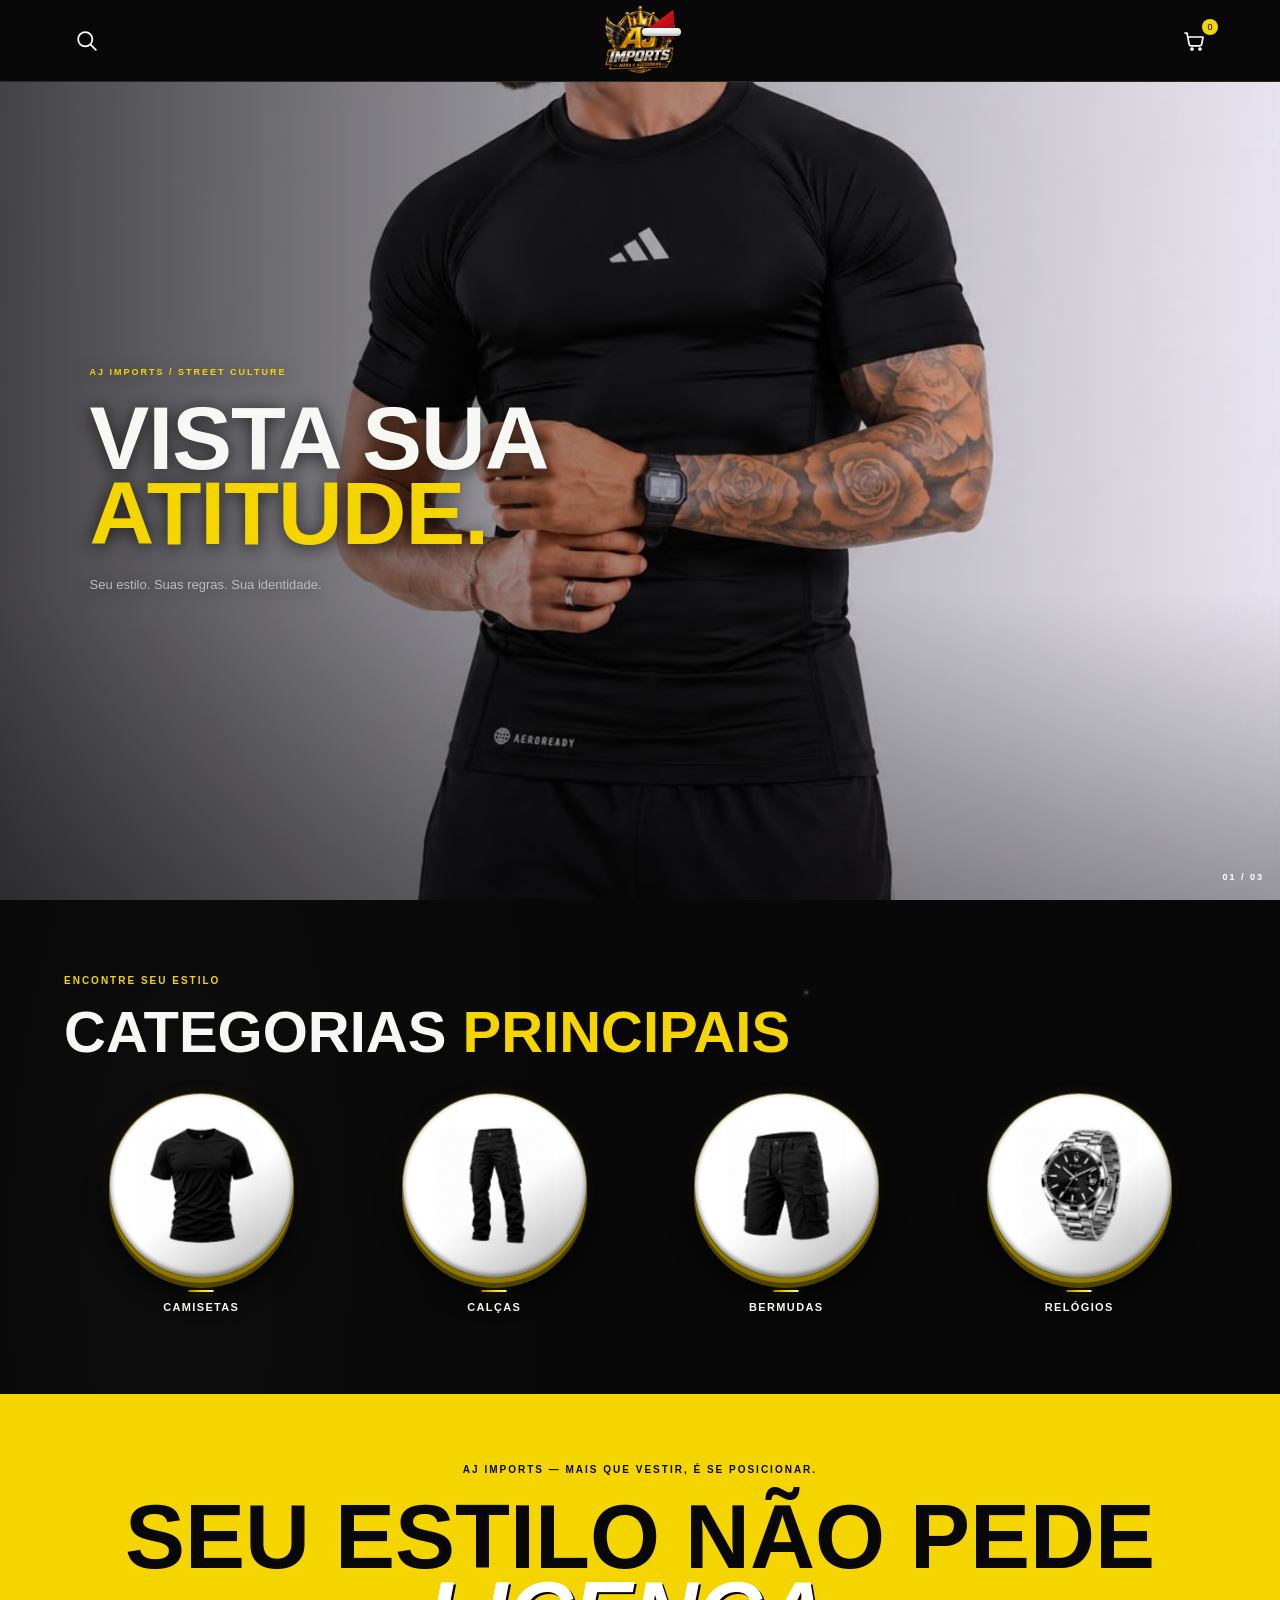
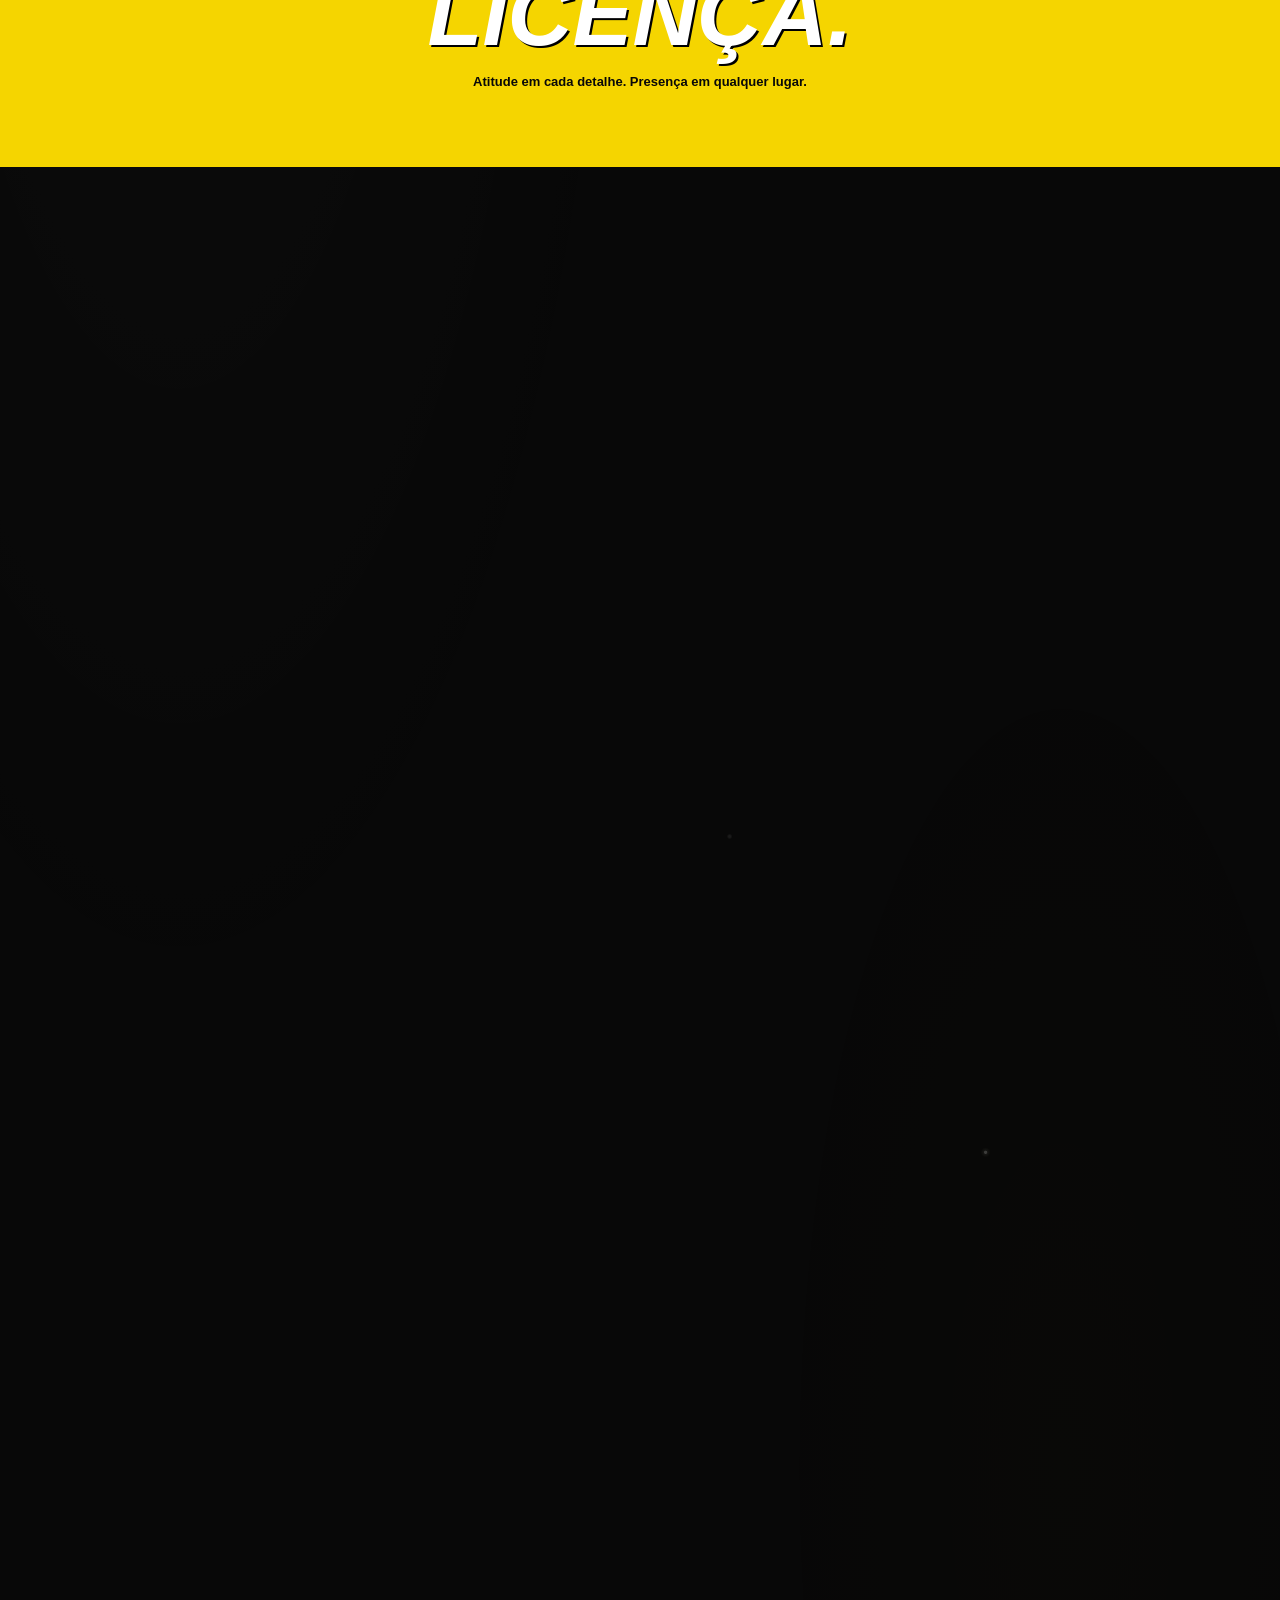
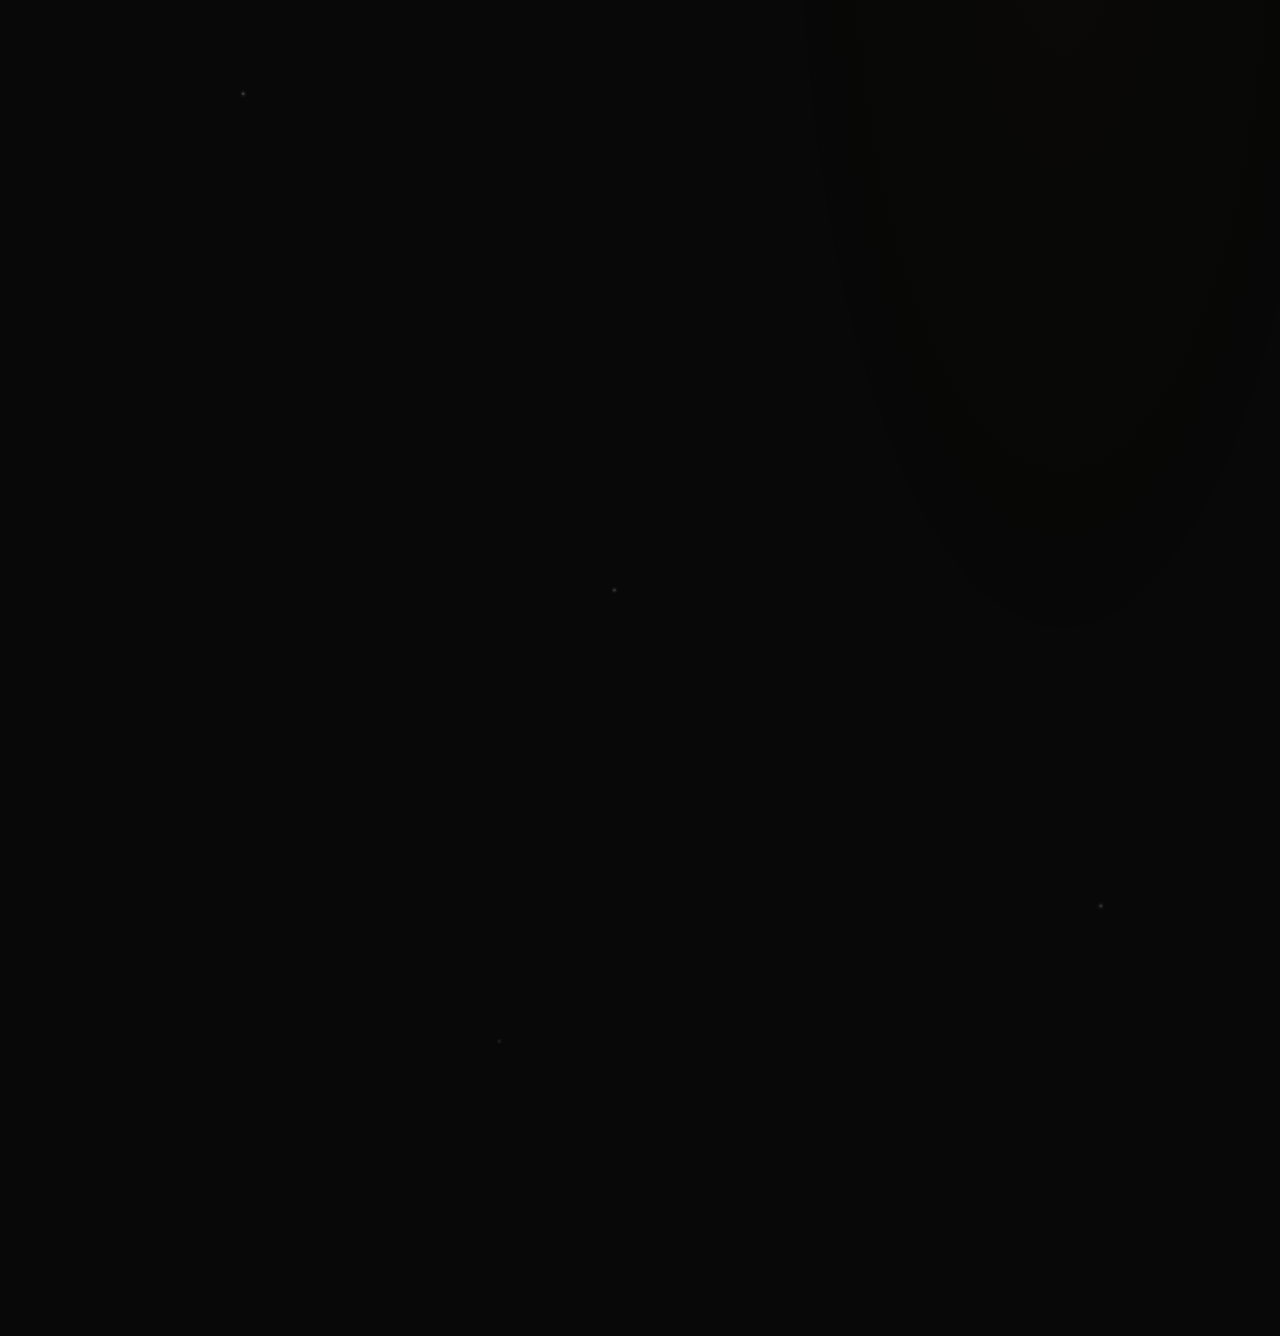
==== commit f1cf42f2: "Restore original homepage statement" ====
--- a/index.html
+++ b/index.html
@@ -11,7 +11,7 @@
 
 </section>
 <section class="section" id="categorias"><small>ENCONTRE SEU ESTILO</small><h2>CATEGORIAS <i>PRINCIPAIS</i></h2><div class="categories" id="mainCats"></div></section>
-<section class="statement"><small>AJ IMPORTS — MAIS QUE VESTIR, É SE POSICIONAR.</small><h2>A MELHOR LOJA DE<br><i>MULTIMARCAS DE SÃO LUÍS</i><svg class="maranhao-flag" viewBox="0 0 36 24" role="img" aria-label="Bandeira do Maranhão"><rect width="36" height="24" fill="#fff"/><path fill="#d71920" d="M0 0h36v2.67H0zm0 5.33h36V8H0zm0 10.67h36v2.67H0zm0 21.33h36V24H0z"/><path fill="#fff" d="M0 2.67h36v2.66H0zm0 8h36v2.66H0zm0 8h36v2.66H0z"/><path fill="#1764a5" d="M0 0h13v12H0z"/><path fill="#fff" d="m6.5 2.1 1 2.1 2.3.2-1.7 1.5.5 2.2-2.1-1.2-2.1 1.2.5-2.2-1.7-1.5 2.3-.2z"/></svg></h2><p>Atitude em cada detalhe. Presença em qualquer lugar.</p></section>
+<section class="statement"><small>AJ IMPORTS — MAIS QUE VESTIR, É SE POSICIONAR.</small><h2>SEU ESTILO NÃO PEDE<br><i>LICENÇA.</i></h2><p>Atitude em cada detalhe. Presença em qualquer lugar.</p></section>
 <section class="section"><small>ESCOLHA SUA VIBE</small><h2>LINHAS <i>ESPECIAIS</i></h2><div class="categories specials" id="specialCats"></div></section>
 <section class="section" id="novidades"><small>ACABARAM DE CHEGAR</small><h2>ÚLTIMAS <i>NOVIDADES</i></h2><div class="products" id="products"><p class="empty">Os produtos adicionados aparecerão aqui.</p></div></section></main>
 <footer class="site-footer"><a class="footer-brand" href="index.html" aria-label="AJ IMPORTS — página inicial"><span>AJ</span><small>IMPORTS</small></a><a class="footer-instagram" href="https://www.instagram.com/ajimports_slz/" target="_blank" rel="noopener noreferrer" aria-label="Instagram AJ IMPORTS"><span class="instagram-label">INSTAGRAM</span><strong>@ajimports_slz</strong><span class="instagram-arrow" aria-hidden="true">↗</span></a><small class="footer-copyright">© 2025/2026 AJ IMPORTS. TODOS OS DIREITOS RESERVADOS.</small></footer>
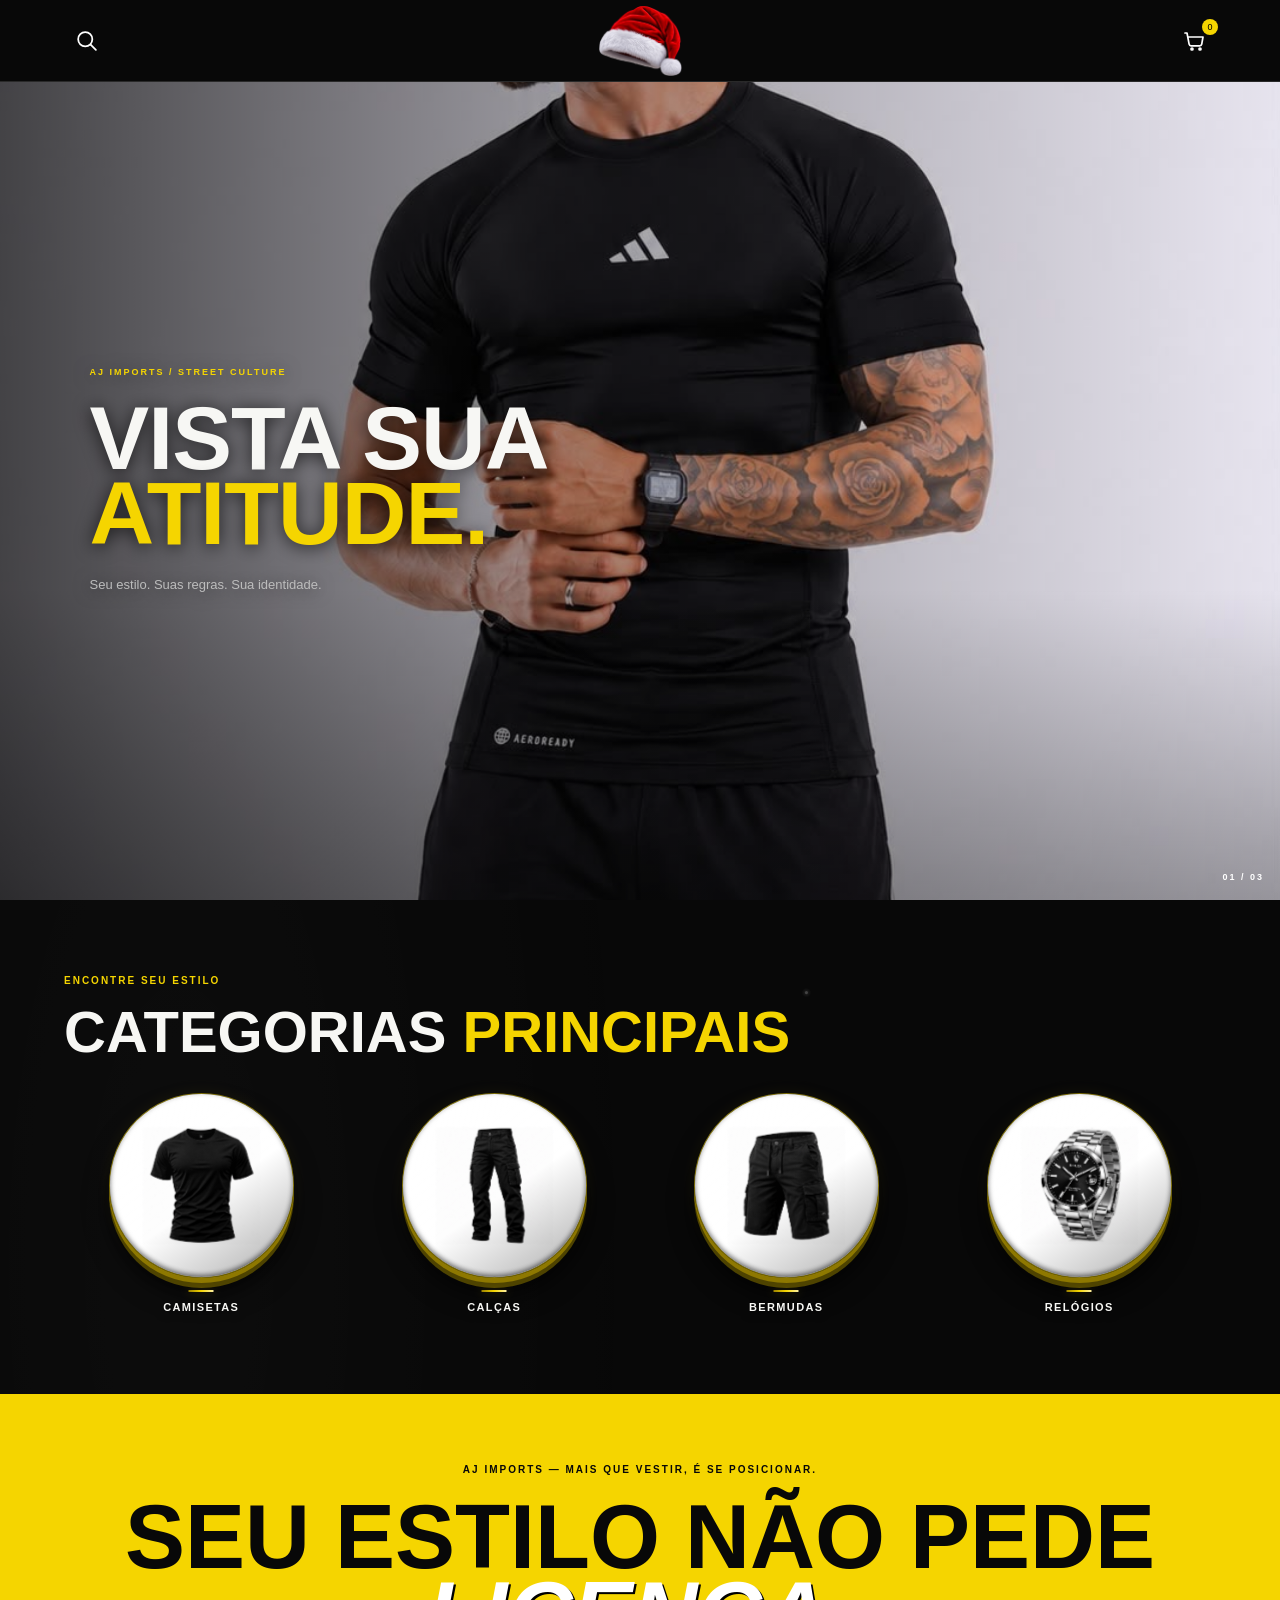
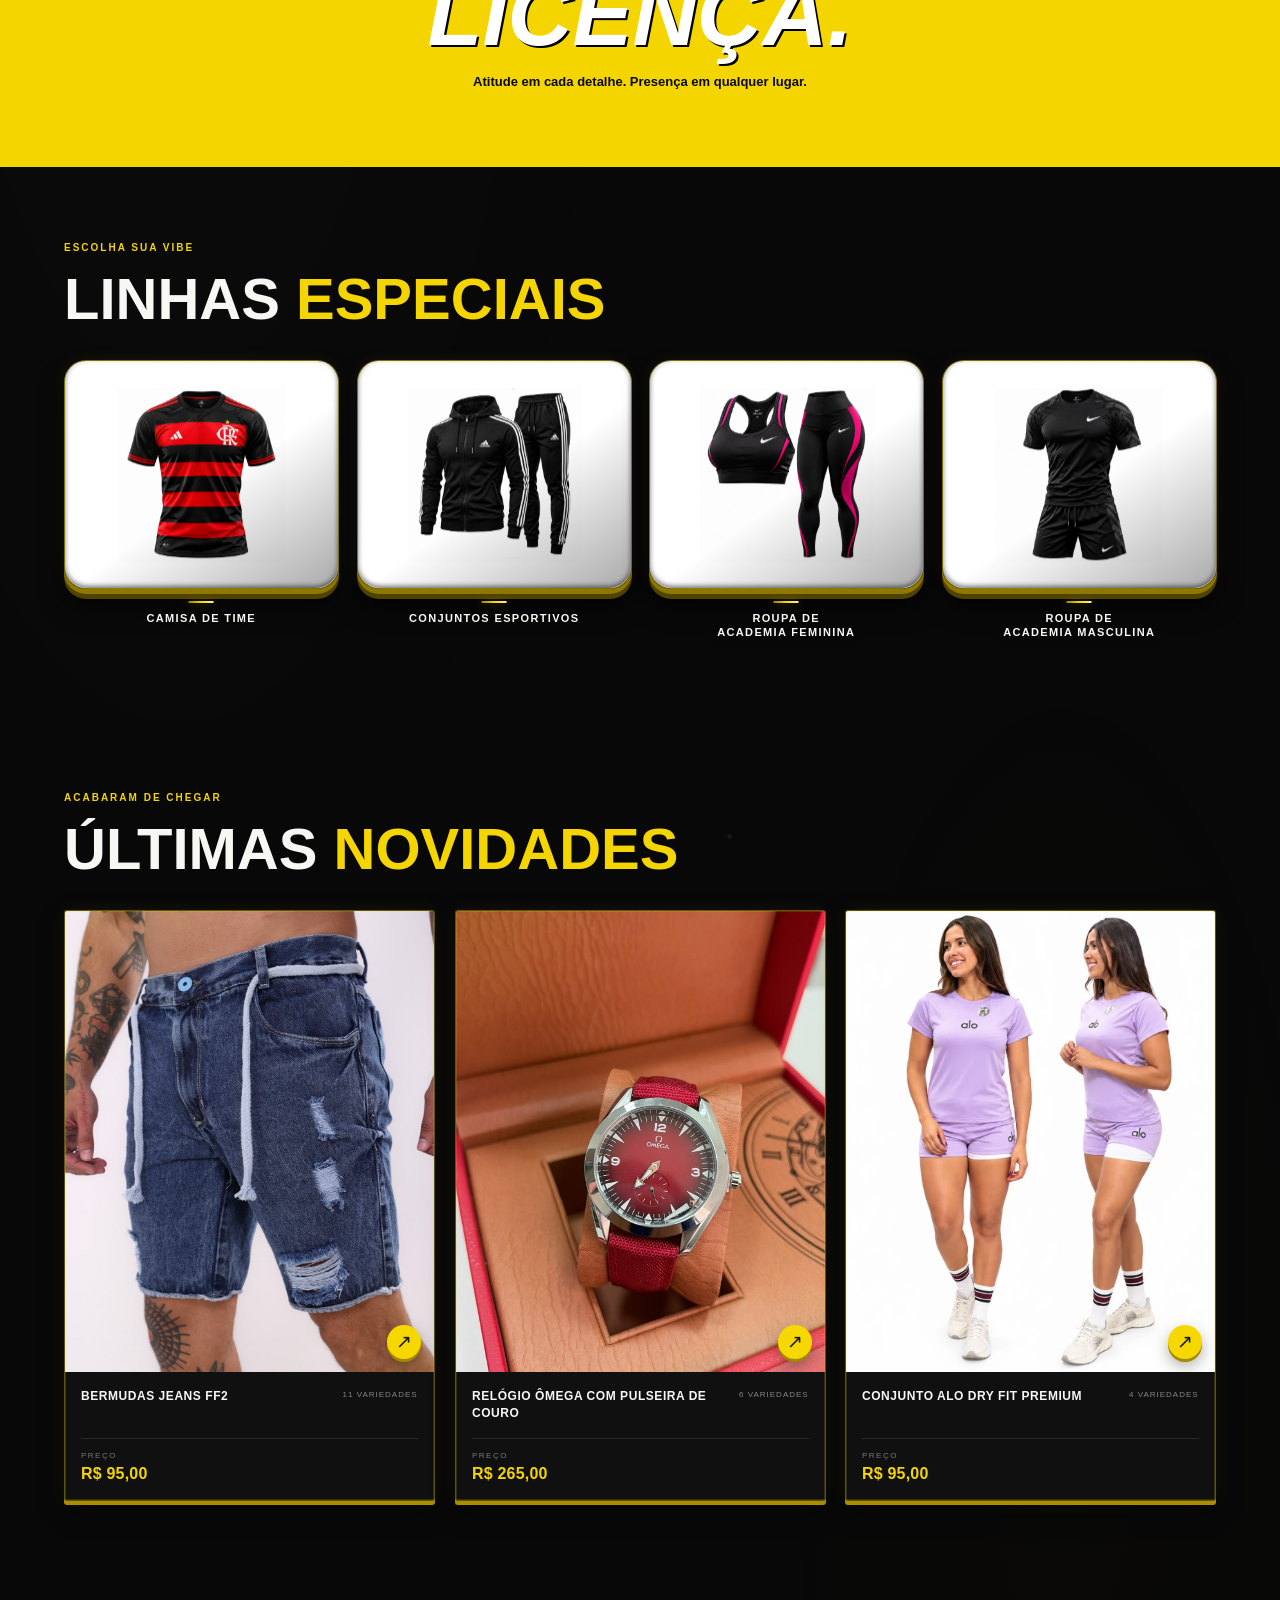
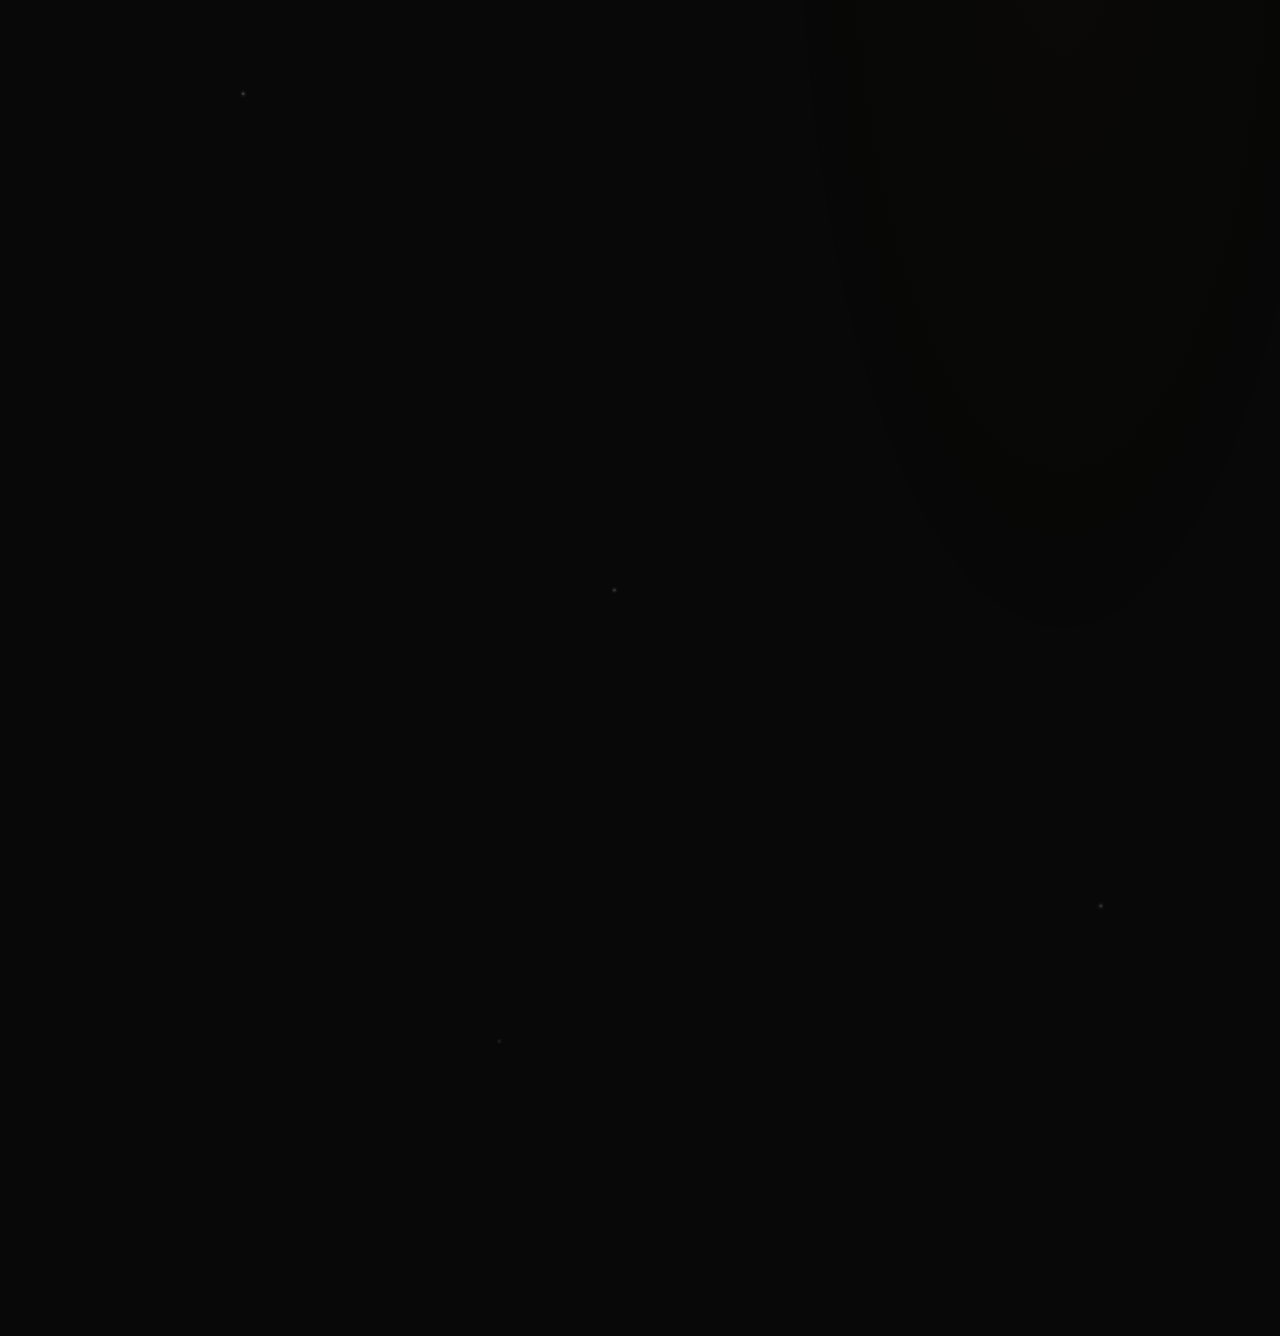
==== commit 3d3a8a99: "Atualiza logo do cabeçalho com imagem natalina oficial" ====
--- a/index.html
+++ b/index.html
@@ -1,5 +1,5 @@
-<!doctype html><html lang="pt-BR"><head><meta charset="utf-8"><meta name="viewport" content="width=device-width,initial-scale=1"><meta name="theme-color" content="#080808"><meta name="description" content="AJ IMPORTS — moda, streetwear e peças esportivas para quem expressa atitude, estilo e personalidade. Descubra nossas categorias e novidades."><link rel="manifest" href="manifest.webmanifest"><link rel="apple-touch-icon" href="assets/Emblema%20Premium%20AJ%20Imports.png"><title>AJ IMPORTS ©</title><link rel="stylesheet" href="assets/css/style.css?v=11"><script defer src="assets/js/app.js?v=5"></script><script defer src="assets/js/shared-header.js?v=2"></script><script defer src="assets/js/cinematic.js?v=1"></script></head><body>
-<header class="header"><button id="searchBtn" class="search-trigger" type="button" aria-label="Pesquisar produtos"><svg viewBox="0 0 24 24" aria-hidden="true"><circle cx="10.8" cy="10.8" r="6.8"></circle><path d="m16 16 5 5"></path></svg></button><a class="logo logo-emblem" href="index.html" aria-label="AJ Imports — página inicial"><img src="assets/Emblema%20Premium%20AJ%20Imports.png" alt="Emblema AJ Imports"></a><button id="bagBtn" aria-label="Carrinho de compras"><svg viewBox="0 0 24 24" aria-hidden="true"><path d="M3 4h2l2.1 11.2a2 2 0 0 0 2 1.6h8.7a2 2 0 0 0 1.9-1.5L21 8H6"></path><circle cx="10" cy="20" r="1"></circle><circle cx="18" cy="20" r="1"></circle></svg><sup id="count">0</sup></button></header>
+<!doctype html><html lang="pt-BR"><head><meta charset="utf-8"><meta name="viewport" content="width=device-width,initial-scale=1"><meta name="theme-color" content="#080808"><meta name="description" content="AJ IMPORTS — moda, streetwear e peças esportivas para quem expressa atitude, estilo e personalidade. Descubra nossas categorias e novidades."><link rel="manifest" href="manifest.webmanifest"><link rel="apple-touch-icon" href="assets/IMG_3833.png"><title>AJ IMPORTS ©</title><link rel="stylesheet" href="assets/css/style.css?v=12"><script defer src="assets/js/app.js?v=5"></script><script defer src="assets/js/shared-header.js?v=2"></script><script defer src="assets/js/cinematic.js?v=1"></script></head><body>
+<header class="header"><button id="searchBtn" class="search-trigger" type="button" aria-label="Pesquisar produtos"><svg viewBox="0 0 24 24" aria-hidden="true"><circle cx="10.8" cy="10.8" r="6.8"></circle><path d="m16 16 5 5"></path></svg></button><a class="logo logo-emblem" href="index.html" aria-label="AJ Imports — página inicial"><img src="assets/IMG_3833.png" alt="Emblema AJ Imports"></a><button id="bagBtn" aria-label="Carrinho de compras"><svg viewBox="0 0 24 24" aria-hidden="true"><path d="M3 4h2l2.1 11.2a2 2 0 0 0 2 1.6h8.7a2 2 0 0 0 1.9-1.5L21 8H6"></path><circle cx="10" cy="20" r="1"></circle><circle cx="18" cy="20" r="1"></circle></svg><sup id="count">0</sup></button></header>
 <div id="search" class="search"><div class="search-inner"><input id="searchInput" type="search" placeholder="PESQUISAR PRODUTOS..." autocomplete="off" enterkeyhint="search"><button id="closeSearch" type="button" aria-label="Fechar pesquisa">×</button></div><div id="headerSearchResults" class="header-search-results" aria-live="polite"></div></div>
 <main>
 <section class="hero hero-editorial" aria-label="Destaques AJ IMPORTS">
--- a/assets/css/style.css
+++ b/assets/css/style.css
@@ -1291,22 +1291,3 @@
 @media(prefers-reduced-motion:reduce){body::before,body::after{animation:none}}
 
 
-/* Gorro de Natal 3D encaixado sobre o emblema do cabeçalho */
-.header .logo-emblem{position:relative;overflow:visible}
-.header .logo-emblem::before{
- content:"";position:absolute;z-index:2;top:1px;right:15px;width:34px;height:29px;
- background:linear-gradient(135deg,#ff5a50 0%,#d20e19 48%,#850710 100%);
- clip-path:polygon(4% 100%,100% 100%,77% 0%);
- transform:rotate(13deg);transform-origin:bottom center;
- filter:drop-shadow(2px 3px 2px #000b);
-}
-.header .logo-emblem::after{
- content:"";position:absolute;z-index:3;top:22px;right:9px;width:39px;height:8px;
- border-radius:7px;background:linear-gradient(180deg,#fff 0%,#e8e8e8 58%,#aeb0b4 100%);
- box-shadow:0 2px 3px #0009, inset 0 1px 1px #fff;
- background-image:radial-gradient(circle at 91% -3px,#fff 0 5px,#e5e5e5 5.5px,transparent 7px),linear-gradient(180deg,#fff 0%,#e8e8e8 58%,#aeb0b4 100%);
-}
-@media(max-width:650px){
- .header .logo-emblem::before{top:0;right:12px;width:29px;height:25px}
- .header .logo-emblem::after{top:19px;right:7px;width:34px;height:7px}
-}
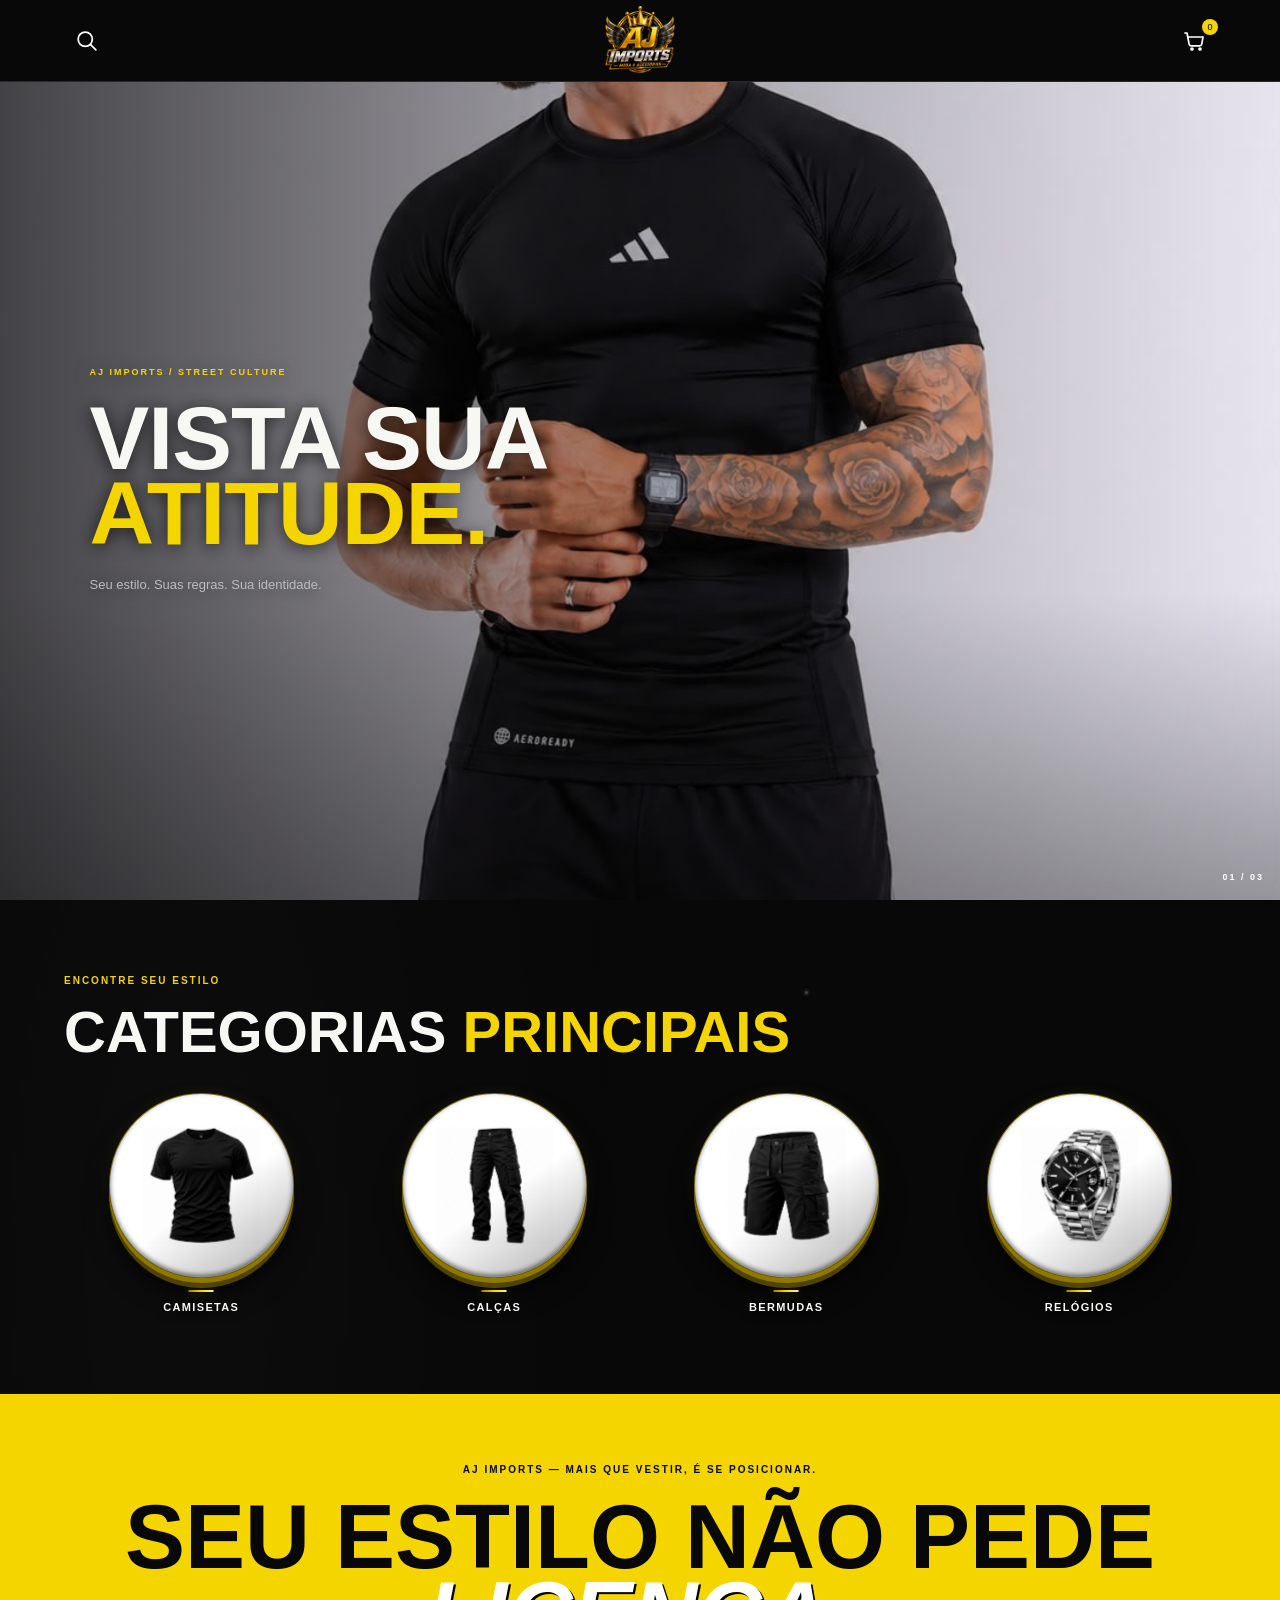
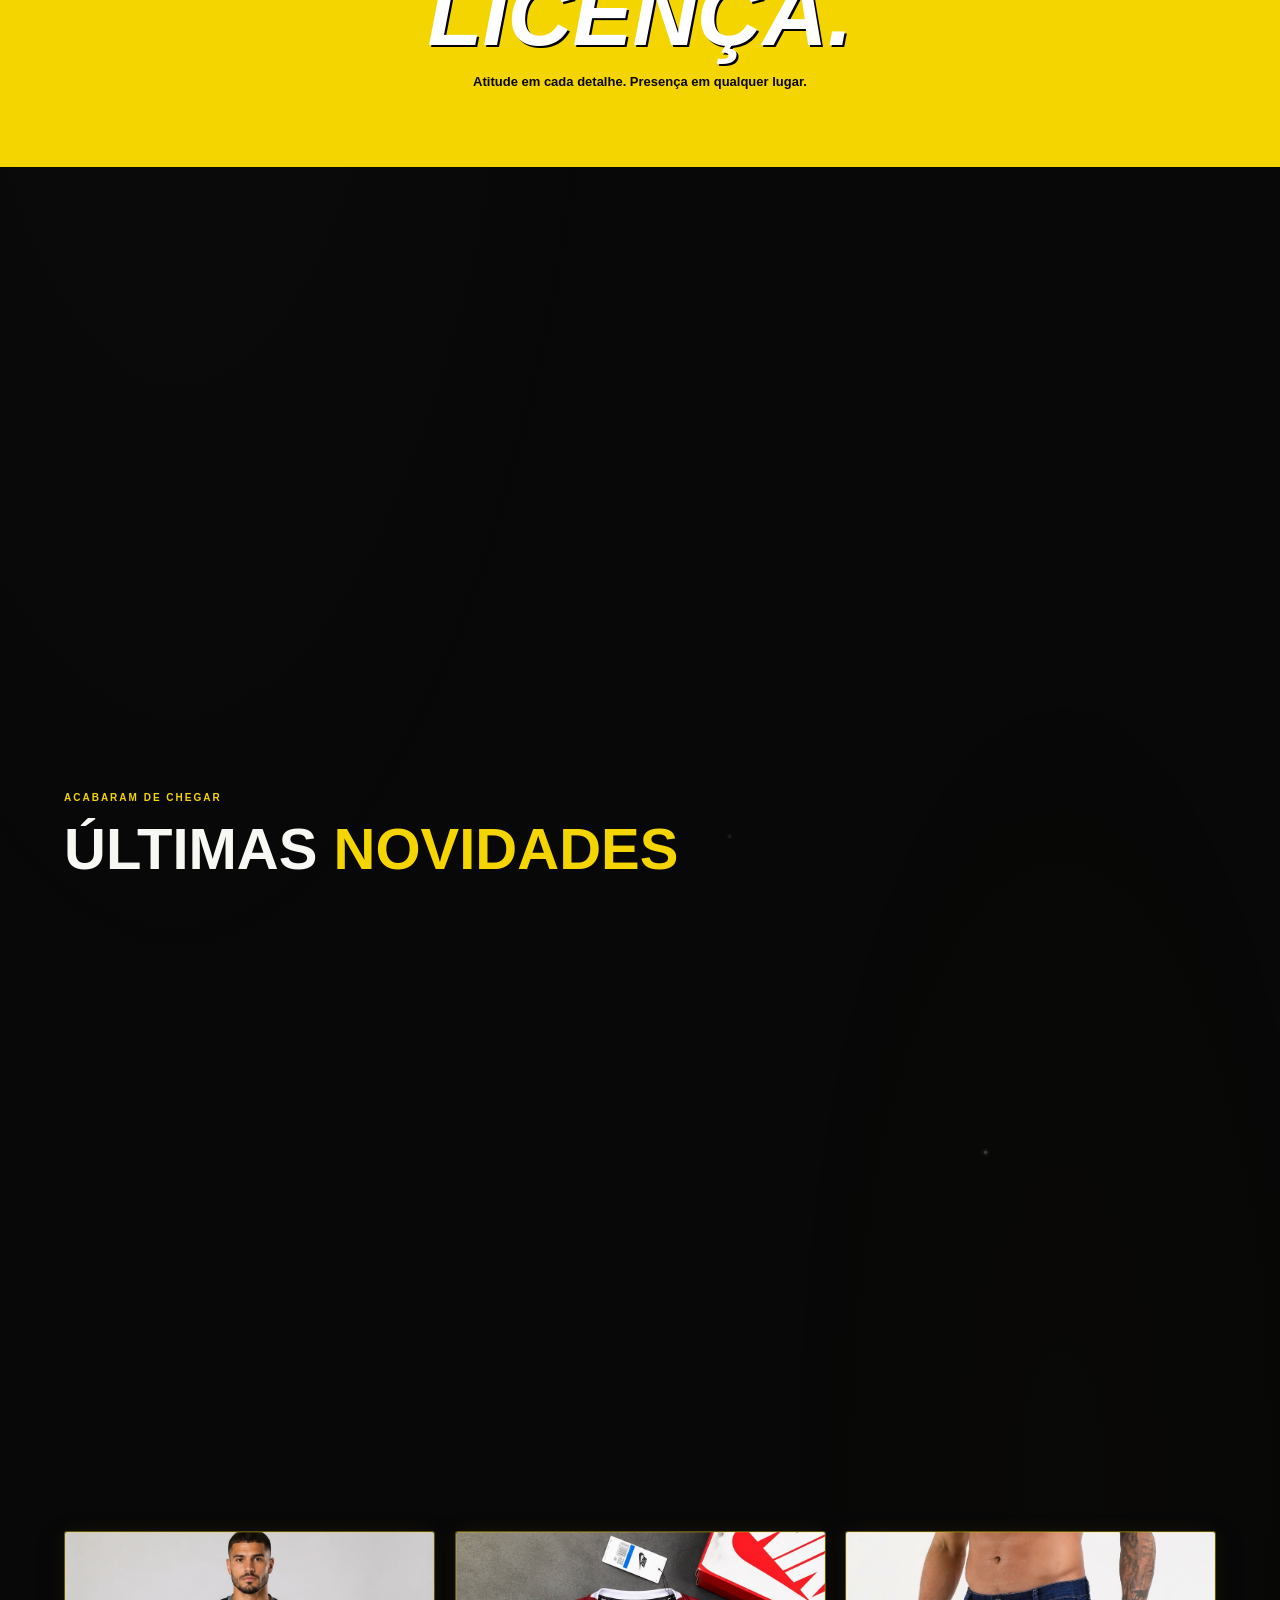
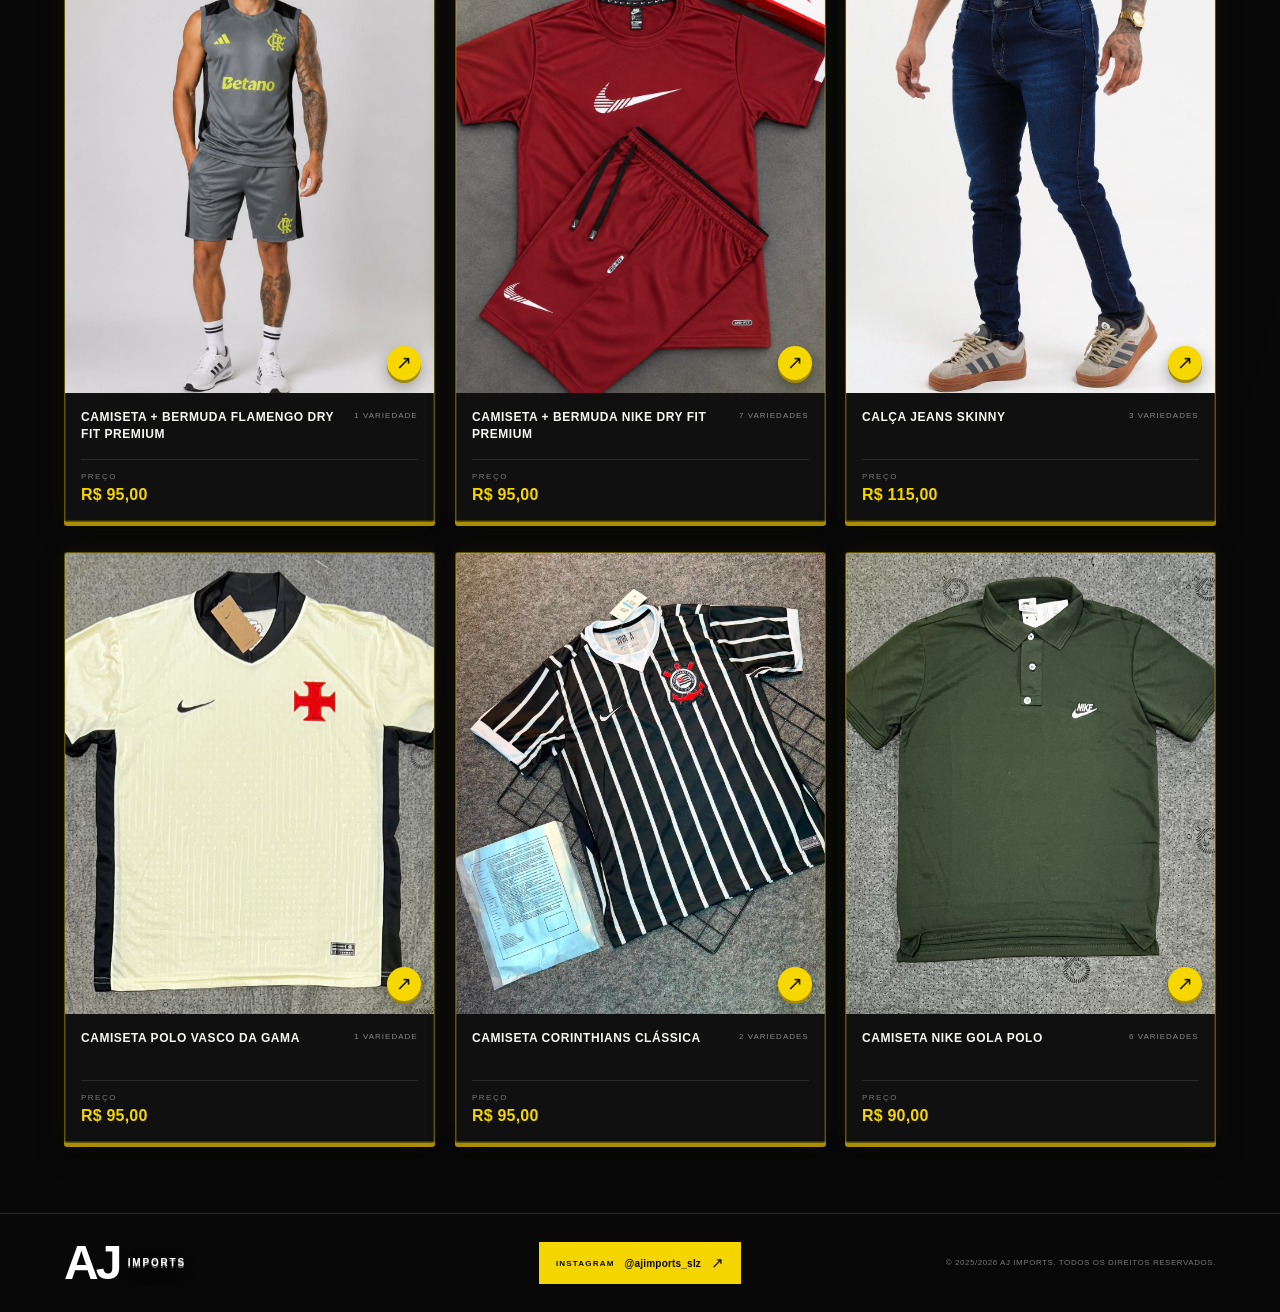
==== commit d065eff7: "Restaura logo original AJ Imports" ====
--- a/index.html
+++ b/index.html
@@ -1,5 +1,5 @@
-<!doctype html><html lang="pt-BR"><head><meta charset="utf-8"><meta name="viewport" content="width=device-width,initial-scale=1"><meta name="theme-color" content="#080808"><meta name="description" content="AJ IMPORTS — moda, streetwear e peças esportivas para quem expressa atitude, estilo e personalidade. Descubra nossas categorias e novidades."><link rel="manifest" href="manifest.webmanifest"><link rel="apple-touch-icon" href="assets/IMG_3833.png"><title>AJ IMPORTS ©</title><link rel="stylesheet" href="assets/css/style.css?v=12"><script defer src="assets/js/app.js?v=5"></script><script defer src="assets/js/shared-header.js?v=2"></script><script defer src="assets/js/cinematic.js?v=1"></script></head><body>
-<header class="header"><button id="searchBtn" class="search-trigger" type="button" aria-label="Pesquisar produtos"><svg viewBox="0 0 24 24" aria-hidden="true"><circle cx="10.8" cy="10.8" r="6.8"></circle><path d="m16 16 5 5"></path></svg></button><a class="logo logo-emblem" href="index.html" aria-label="AJ Imports — página inicial"><img src="assets/IMG_3833.png" alt="Emblema AJ Imports"></a><button id="bagBtn" aria-label="Carrinho de compras"><svg viewBox="0 0 24 24" aria-hidden="true"><path d="M3 4h2l2.1 11.2a2 2 0 0 0 2 1.6h8.7a2 2 0 0 0 1.9-1.5L21 8H6"></path><circle cx="10" cy="20" r="1"></circle><circle cx="18" cy="20" r="1"></circle></svg><sup id="count">0</sup></button></header>
+<!doctype html><html lang="pt-BR"><head><meta charset="utf-8"><meta name="viewport" content="width=device-width,initial-scale=1"><meta name="theme-color" content="#080808"><meta name="description" content="AJ IMPORTS — moda, streetwear e peças esportivas para quem expressa atitude, estilo e personalidade. Descubra nossas categorias e novidades."><link rel="manifest" href="manifest.webmanifest"><link rel="apple-touch-icon" href="assets/Emblema%20Premium%20AJ%20Imports.png"><title>AJ IMPORTS ©</title><link rel="stylesheet" href="assets/css/style.css?v=13"><script defer src="assets/js/app.js?v=5"></script><script defer src="assets/js/shared-header.js?v=2"></script><script defer src="assets/js/cinematic.js?v=1"></script></head><body>
+<header class="header"><button id="searchBtn" class="search-trigger" type="button" aria-label="Pesquisar produtos"><svg viewBox="0 0 24 24" aria-hidden="true"><circle cx="10.8" cy="10.8" r="6.8"></circle><path d="m16 16 5 5"></path></svg></button><a class="logo logo-emblem" href="index.html" aria-label="AJ Imports — página inicial"><img src="assets/Emblema%20Premium%20AJ%20Imports.png" alt="Emblema AJ Imports"></a><button id="bagBtn" aria-label="Carrinho de compras"><svg viewBox="0 0 24 24" aria-hidden="true"><path d="M3 4h2l2.1 11.2a2 2 0 0 0 2 1.6h8.7a2 2 0 0 0 1.9-1.5L21 8H6"></path><circle cx="10" cy="20" r="1"></circle><circle cx="18" cy="20" r="1"></circle></svg><sup id="count">0</sup></button></header>
 <div id="search" class="search"><div class="search-inner"><input id="searchInput" type="search" placeholder="PESQUISAR PRODUTOS..." autocomplete="off" enterkeyhint="search"><button id="closeSearch" type="button" aria-label="Fechar pesquisa">×</button></div><div id="headerSearchResults" class="header-search-results" aria-live="polite"></div></div>
 <main>
 <section class="hero hero-editorial" aria-label="Destaques AJ IMPORTS">
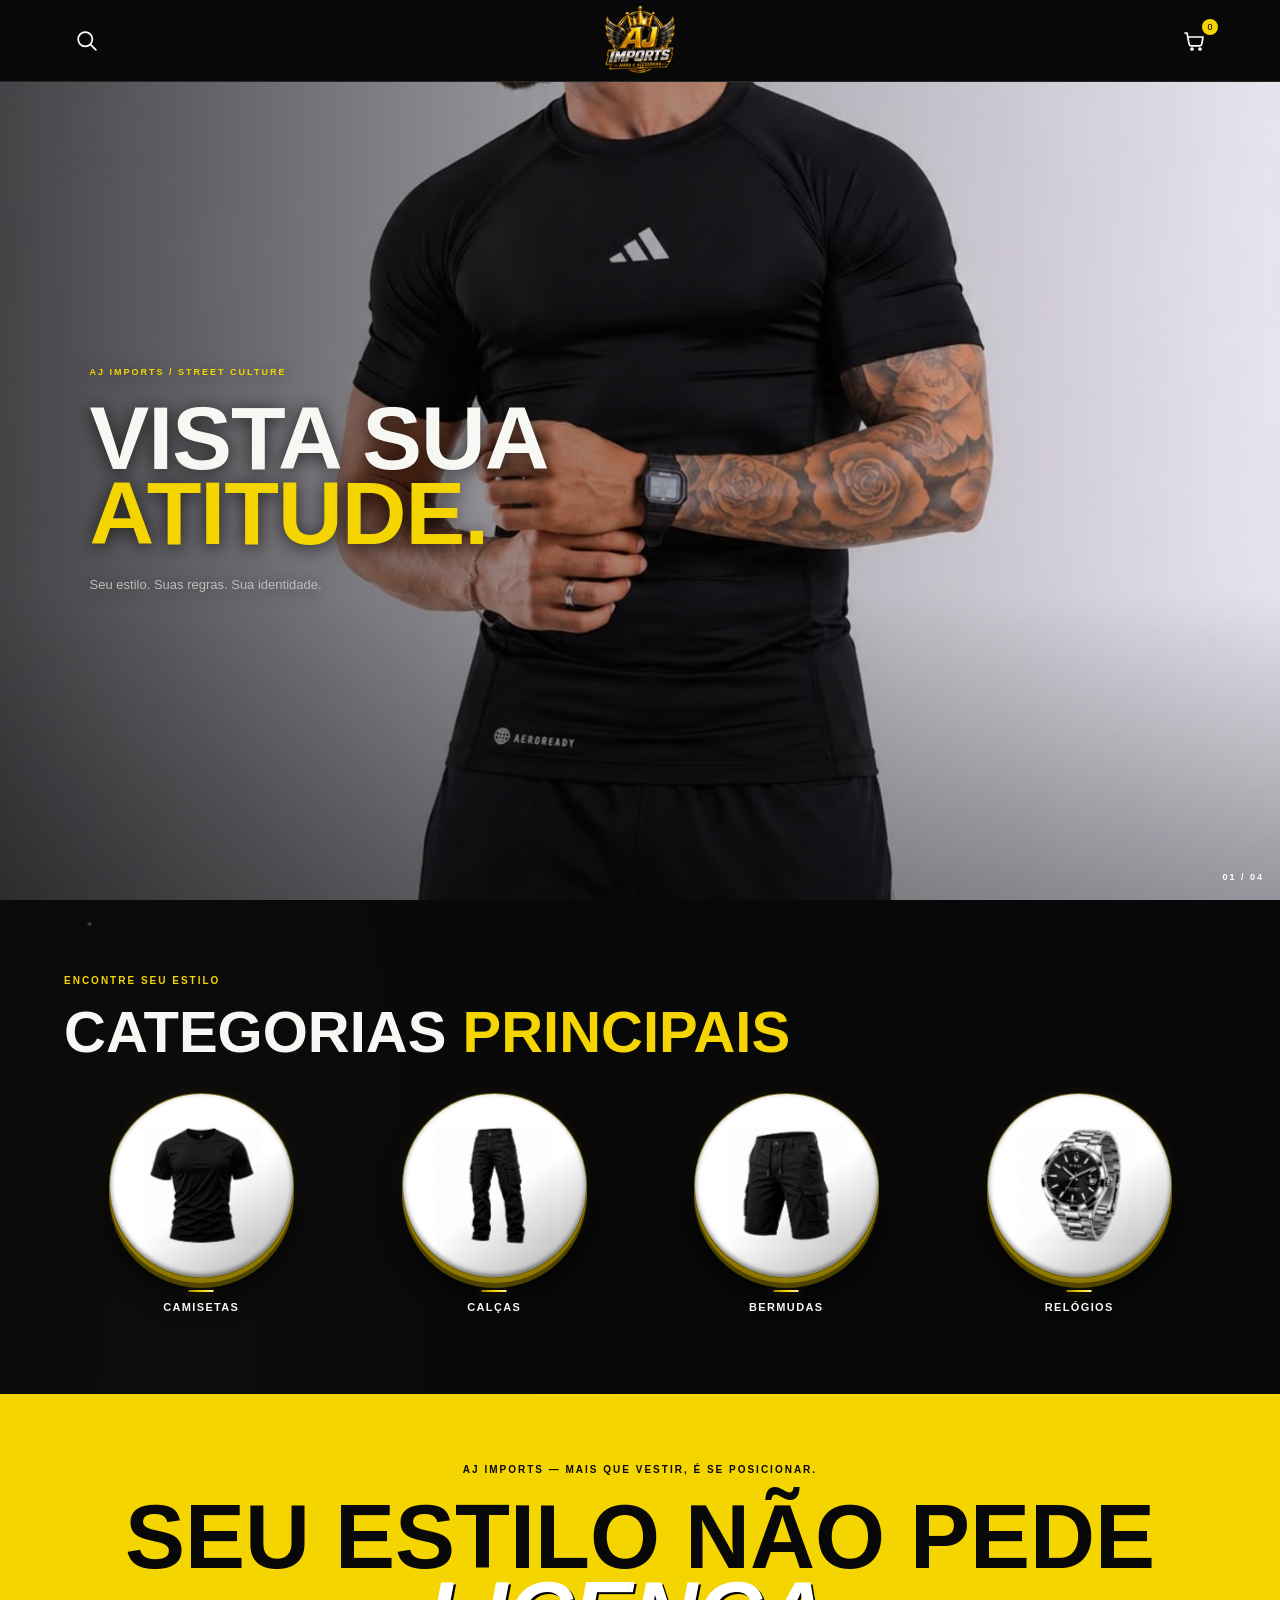
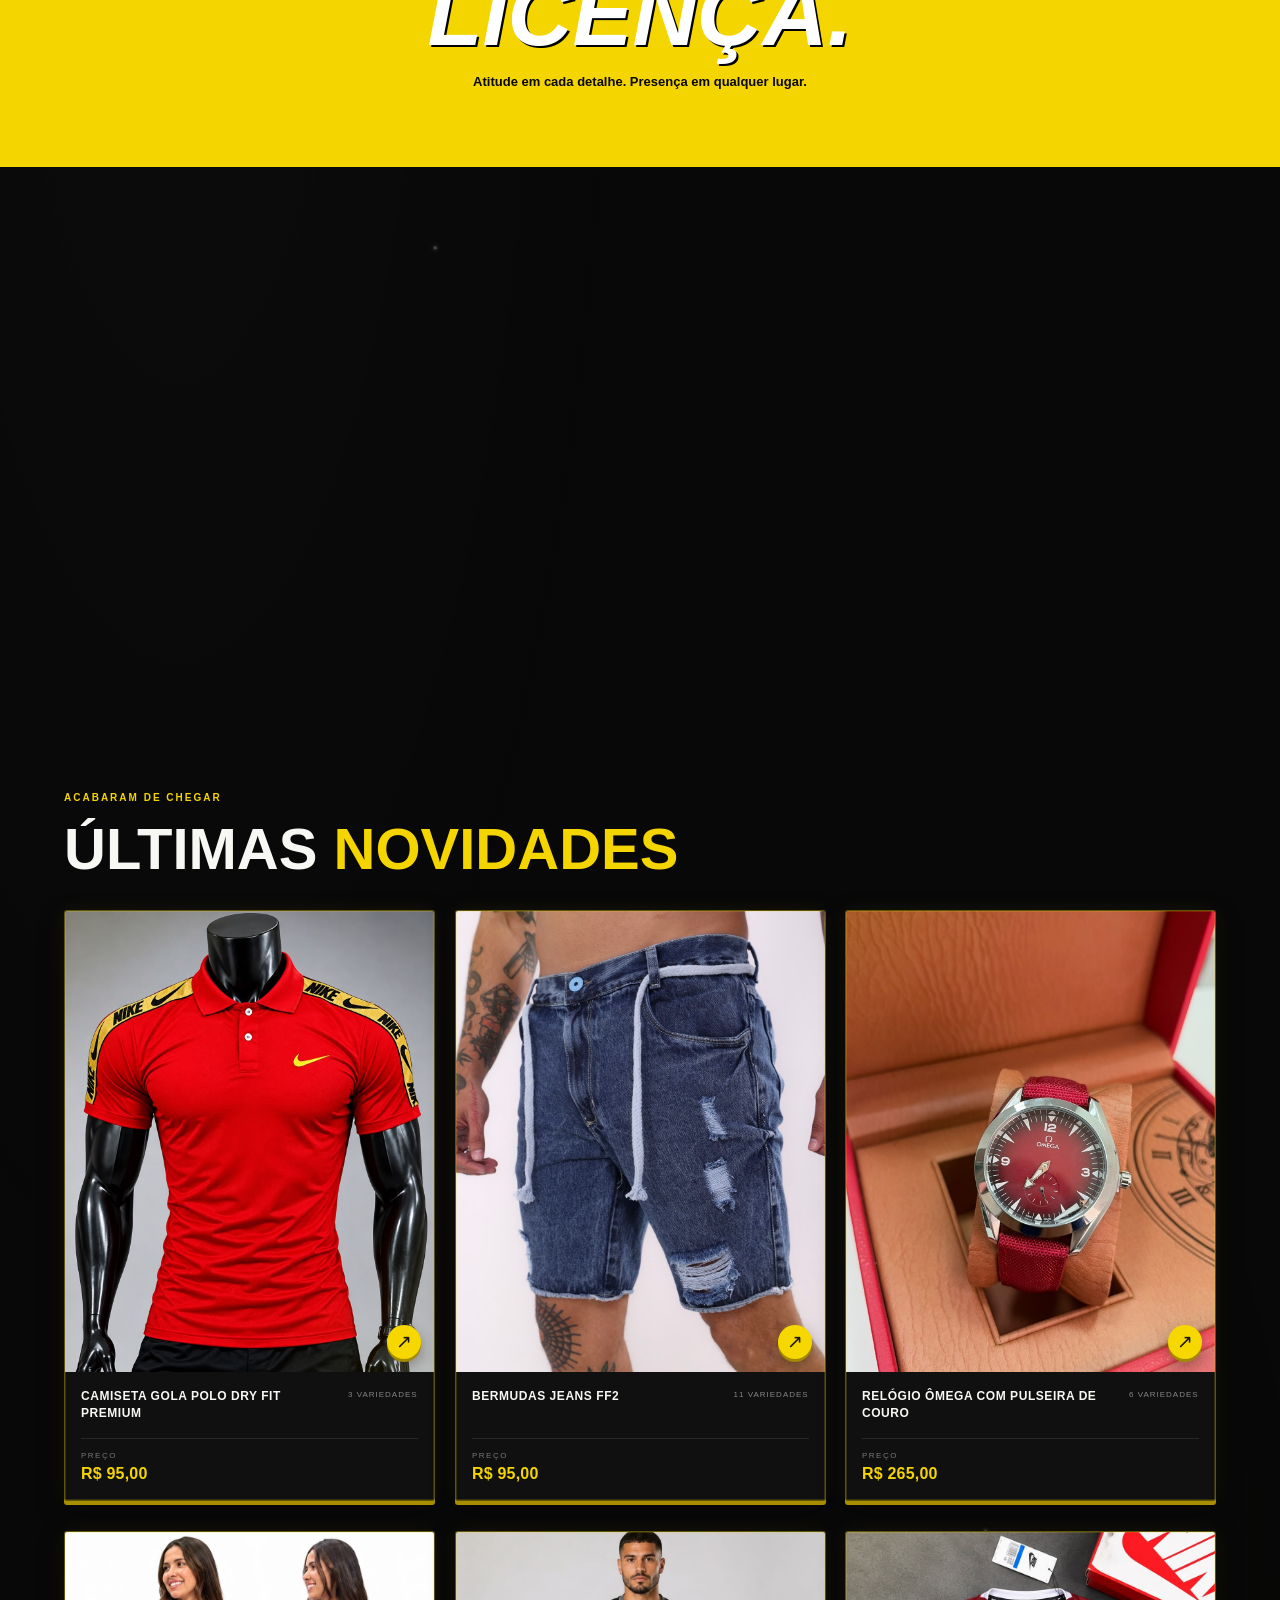
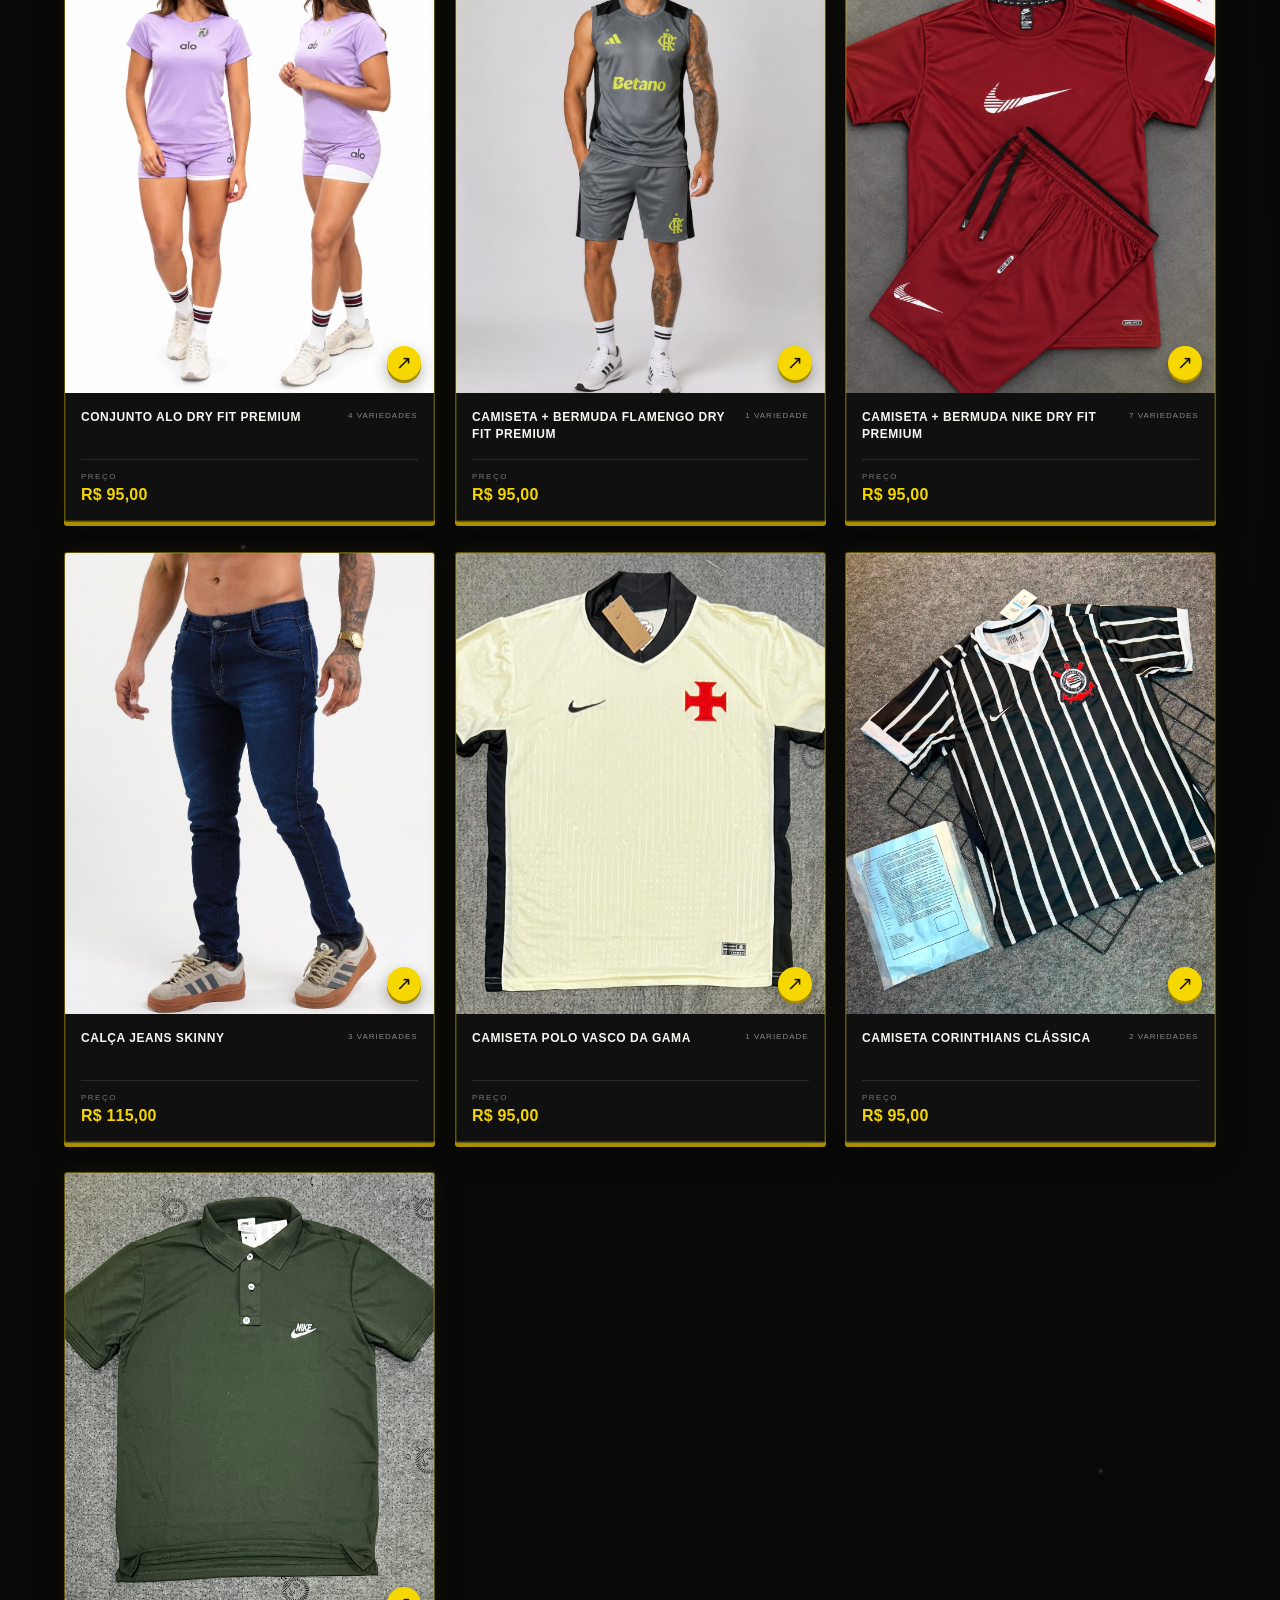
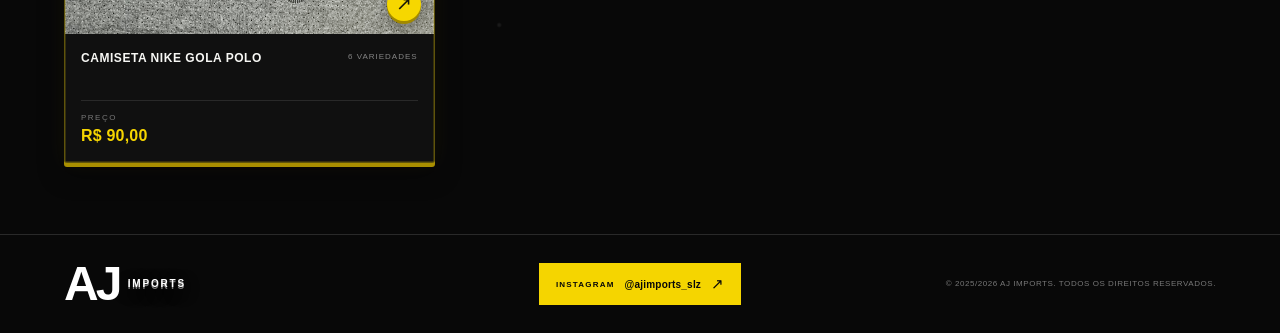
==== commit e1d40ad6: "Add new image to AJ Imports hero banner" ====
--- a/index.html
+++ b/index.html
@@ -4,9 +4,10 @@
 <main>
 <section class="hero hero-editorial" aria-label="Destaques AJ IMPORTS">
 <div class="slides">
-<article class="slide active"><div class="slide-copy"><small>AJ IMPORTS / STREET CULTURE</small><h1>VISTA SUA<br><i>ATITUDE.</i></h1><p>Seu estilo. Suas regras. Sua identidade.</p></div><div class="photo"><img src="assets/188ebb56-b2ca-4aad-bfcb-7b3bb4afa145.jpeg" alt="Modelo usando camisa polo azul"><span class="photo-index">01 / 03</span></div></article>
-<article class="slide"><div class="slide-copy"><small>AJ IMPORTS / WOMEN'S LINE</small><h1>CONFORTO<br><i>COM ATITUDE.</i></h1><p>Movimento, presença e estilo em todos os momentos.</p></div><div class="photo"><img src="assets/5f8c12db-2a03-4249-8b4b-4d59586ca8ae.jpeg" alt="Conjunto esportivo feminino cinza"><span class="photo-index">02 / 03</span></div></article>
-<article class="slide"><div class="slide-copy"><small>AJ IMPORTS / PERFORMANCE</small><h1>SUPERE<br><i>SEU RITMO.</i></h1><p>Peças esportivas para quem está sempre em movimento.</p></div><div class="photo"><img src="assets/f3fbb190-0f87-4c1f-9608-d1c704846a4d.jpeg" alt="Modelo usando conjunto esportivo preto"><span class="photo-index">03 / 03</span></div></article>
+<article class="slide active"><div class="slide-copy"><small>AJ IMPORTS / STREET CULTURE</small><h1>VISTA SUA<br><i>ATITUDE.</i></h1><p>Seu estilo. Suas regras. Sua identidade.</p></div><div class="photo"><img src="assets/188ebb56-b2ca-4aad-bfcb-7b3bb4afa145.jpeg" alt="Modelo usando camisa polo azul"><span class="photo-index">01 / 04</span></div></article>
+<article class="slide"><div class="slide-copy"><small>AJ IMPORTS / WOMEN'S LINE</small><h1>CONFORTO<br><i>COM ATITUDE.</i></h1><p>Movimento, presença e estilo em todos os momentos.</p></div><div class="photo"><img src="assets/5f8c12db-2a03-4249-8b4b-4d59586ca8ae.jpeg" alt="Conjunto esportivo feminino cinza"><span class="photo-index">02 / 04</span></div></article>
+<article class="slide"><div class="slide-copy"><small>AJ IMPORTS / PERFORMANCE</small><h1>SUPERE<br><i>SEU RITMO.</i></h1><p>Peças esportivas para quem está sempre em movimento.</p></div><div class="photo"><img src="assets/f3fbb190-0f87-4c1f-9608-d1c704846a4d.jpeg" alt="Modelo usando conjunto esportivo preto"><span class="photo-index">03 / 04</span></div></article>
+<article class="slide"><div class="slide-copy"><small>AJ IMPORTS / NEW DROP</small><h1>NOVA<br><i>ATITUDE.</i></h1><p>Novidades que acompanham seu estilo e sua personalidade.</p></div><div class="photo"><img src="assets/WhatsApp%20Image%202026-11-13%20at%2012.39.17%20(1).jpeg" alt="Nova peça da AJ IMPORTS"><span class="photo-index">04 / 04</span></div></article>
 </div>
 
 </section>
--- a/assets/css/style.css
+++ b/assets/css/style.css
@@ -1291,3 +1291,26 @@
 @media(prefers-reduced-motion:reduce){body::before,body::after{animation:none}}
 
 
+
+
+/* Seletor visual de variações com miniaturas individuais */
+.detail-content #variants.option-list{display:flex;flex-wrap:wrap;gap:10px}
+.detail-content #variants.option-list button{
+  width:78px;min-width:78px;height:88px;min-height:88px;padding:5px;
+  display:flex;flex-direction:column;align-items:center;justify-content:center;gap:5px;
+  border:1px solid #383838;background:#151515;color:#ddd;
+}
+.detail-content #variants.option-list button img{
+  display:block;width:100%;height:57px;object-fit:cover;object-position:center;
+}
+.detail-content #variants.option-list button span{
+  display:block;font-size:8px;line-height:1.1;text-align:center;white-space:nowrap;
+}
+.detail-content #variants.option-list button.chosen{
+  border-color:var(--y);background:#292300;color:var(--y);
+}
+@media(max-width:760px){
+  .detail-content #variants.option-list{gap:8px}
+  .detail-content #variants.option-list button{width:72px;min-width:72px;height:82px;min-height:82px}
+  .detail-content #variants.option-list button img{height:51px}
+}
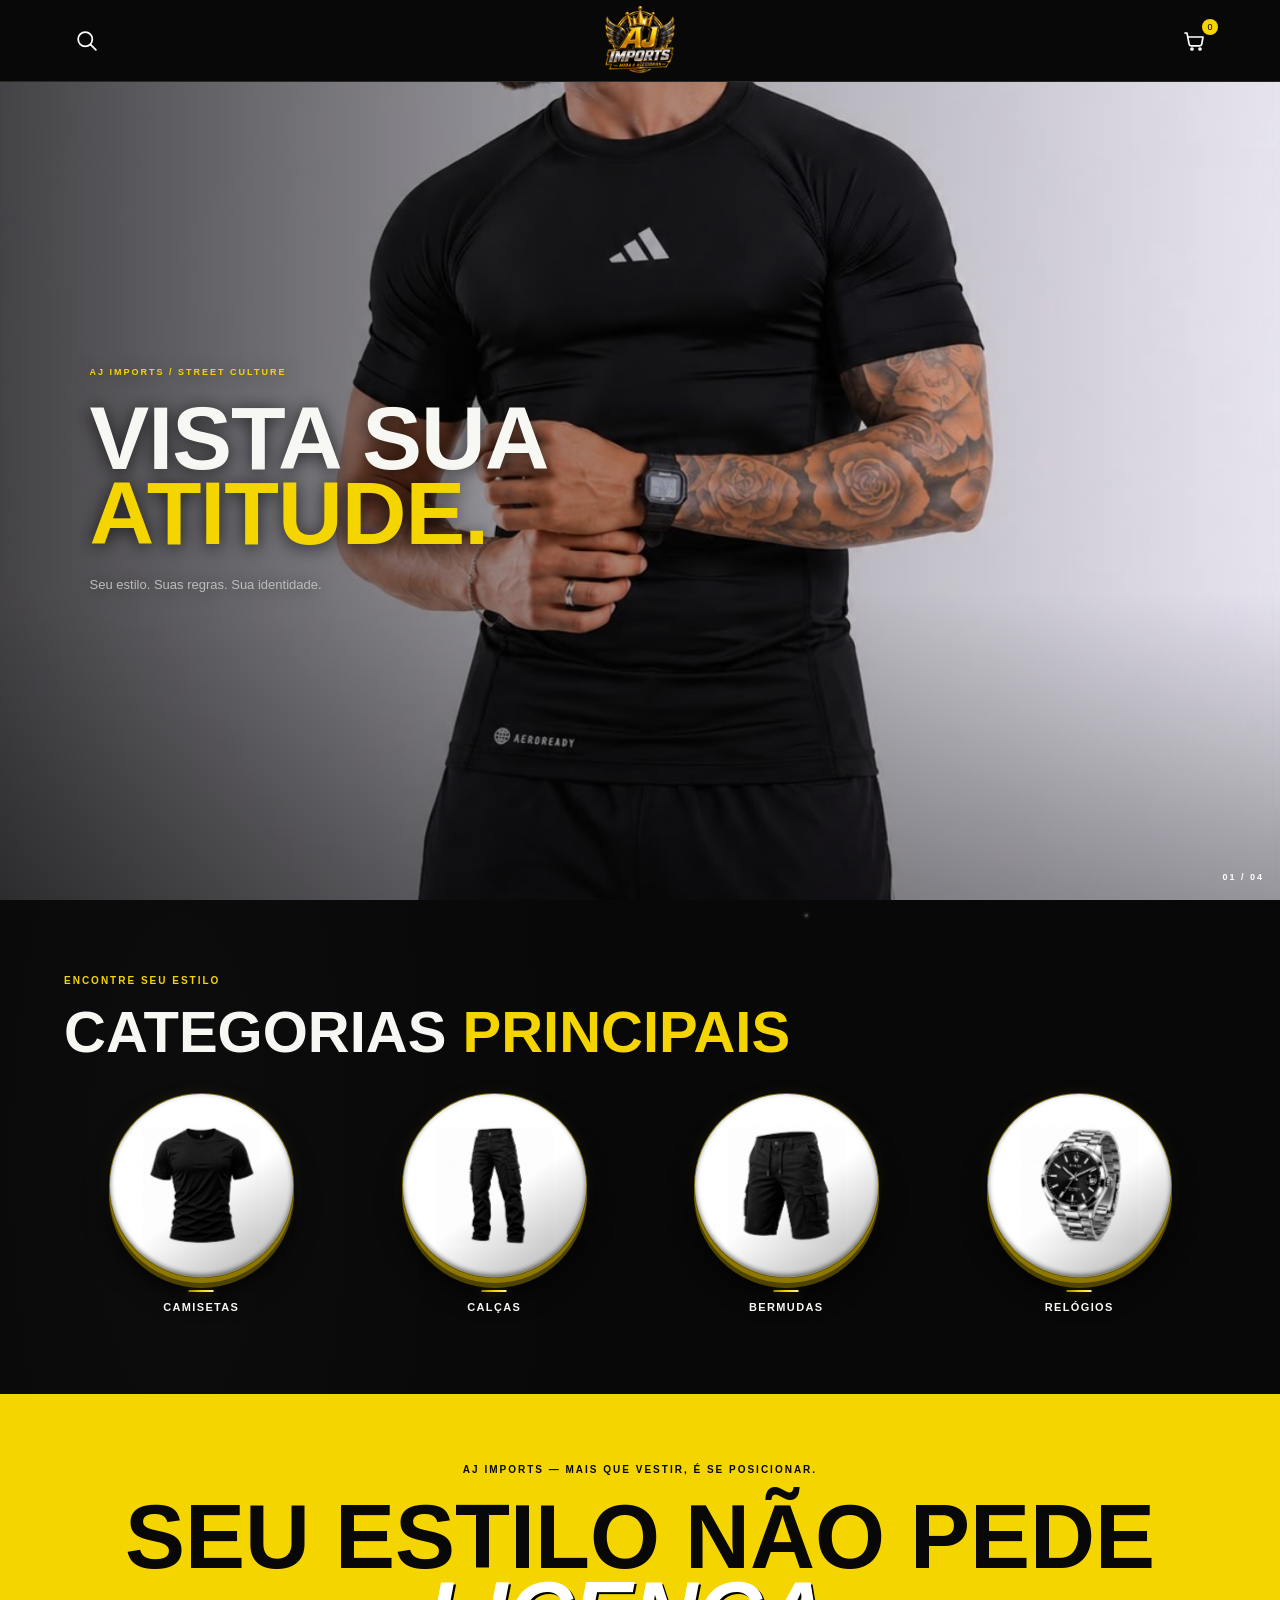
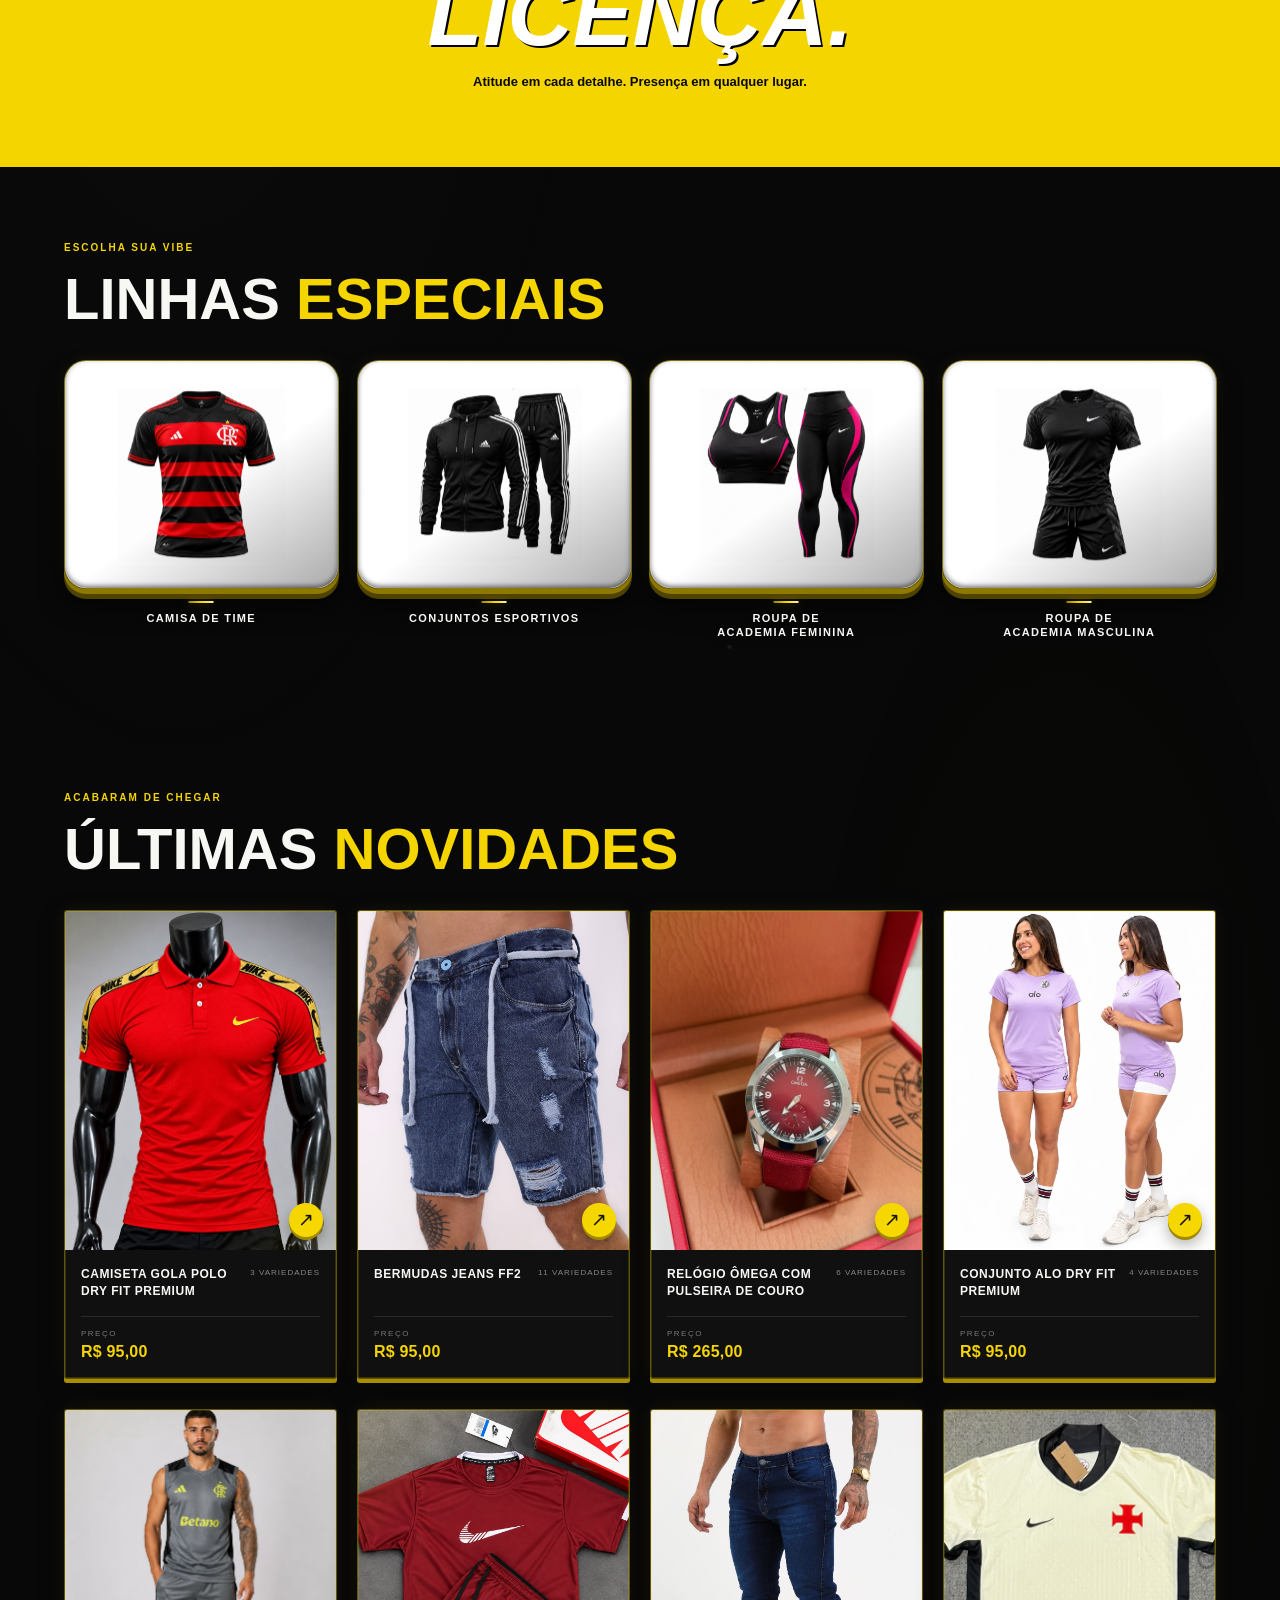
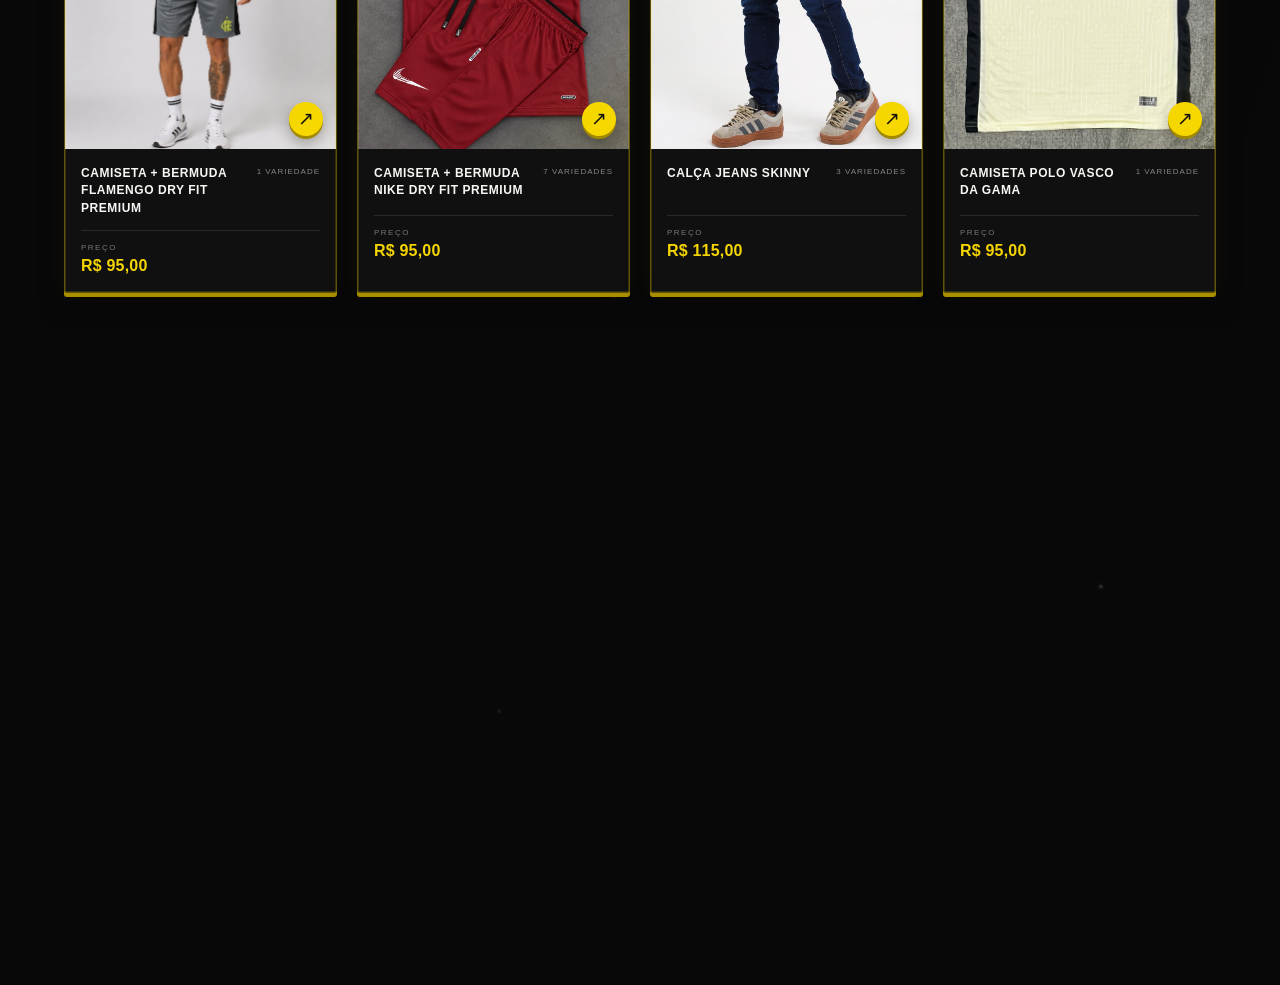
==== commit 869b6475: "Refresh product grid stylesheet cache" ====
--- a/index.html
+++ b/index.html
@@ -1,4 +1,4 @@
-<!doctype html><html lang="pt-BR"><head><meta charset="utf-8"><meta name="viewport" content="width=device-width,initial-scale=1"><meta name="theme-color" content="#080808"><meta name="description" content="AJ IMPORTS — moda, streetwear e peças esportivas para quem expressa atitude, estilo e personalidade. Descubra nossas categorias e novidades."><link rel="manifest" href="manifest.webmanifest"><link rel="apple-touch-icon" href="assets/Emblema%20Premium%20AJ%20Imports.png"><title>AJ IMPORTS ©</title><link rel="stylesheet" href="assets/css/style.css?v=13"><script defer src="assets/js/app.js?v=5"></script><script defer src="assets/js/shared-header.js?v=2"></script><script defer src="assets/js/cinematic.js?v=1"></script></head><body>
+<!doctype html><html lang="pt-BR"><head><meta charset="utf-8"><meta name="viewport" content="width=device-width,initial-scale=1"><meta name="theme-color" content="#080808"><meta name="description" content="AJ IMPORTS — moda, streetwear e peças esportivas para quem expressa atitude, estilo e personalidade. Descubra nossas categorias e novidades."><link rel="manifest" href="manifest.webmanifest"><link rel="apple-touch-icon" href="assets/Emblema%20Premium%20AJ%20Imports.png"><title>AJ IMPORTS ©</title><link rel="stylesheet" href="assets/css/style.css?v=14"><script defer src="assets/js/app.js?v=5"></script><script defer src="assets/js/shared-header.js?v=2"></script><script defer src="assets/js/cinematic.js?v=1"></script></head><body>
 <header class="header"><button id="searchBtn" class="search-trigger" type="button" aria-label="Pesquisar produtos"><svg viewBox="0 0 24 24" aria-hidden="true"><circle cx="10.8" cy="10.8" r="6.8"></circle><path d="m16 16 5 5"></path></svg></button><a class="logo logo-emblem" href="index.html" aria-label="AJ Imports — página inicial"><img src="assets/Emblema%20Premium%20AJ%20Imports.png" alt="Emblema AJ Imports"></a><button id="bagBtn" aria-label="Carrinho de compras"><svg viewBox="0 0 24 24" aria-hidden="true"><path d="M3 4h2l2.1 11.2a2 2 0 0 0 2 1.6h8.7a2 2 0 0 0 1.9-1.5L21 8H6"></path><circle cx="10" cy="20" r="1"></circle><circle cx="18" cy="20" r="1"></circle></svg><sup id="count">0</sup></button></header>
 <div id="search" class="search"><div class="search-inner"><input id="searchInput" type="search" placeholder="PESQUISAR PRODUTOS..." autocomplete="off" enterkeyhint="search"><button id="closeSearch" type="button" aria-label="Fechar pesquisa">×</button></div><div id="headerSearchResults" class="header-search-results" aria-live="polite"></div></div>
 <main>
--- a/assets/css/style.css
+++ b/assets/css/style.css
@@ -1314,3 +1314,8 @@
   .detail-content #variants.option-list button{width:72px;min-width:72px;height:82px;min-height:82px}
   .detail-content #variants.option-list button img{height:51px}
 }
+
+/* Vitrine: quatro produtos por linha somente em telas desktop */
+@media(min-width:761px){
+  .products{grid-template-columns:repeat(4,minmax(0,1fr));}
+}
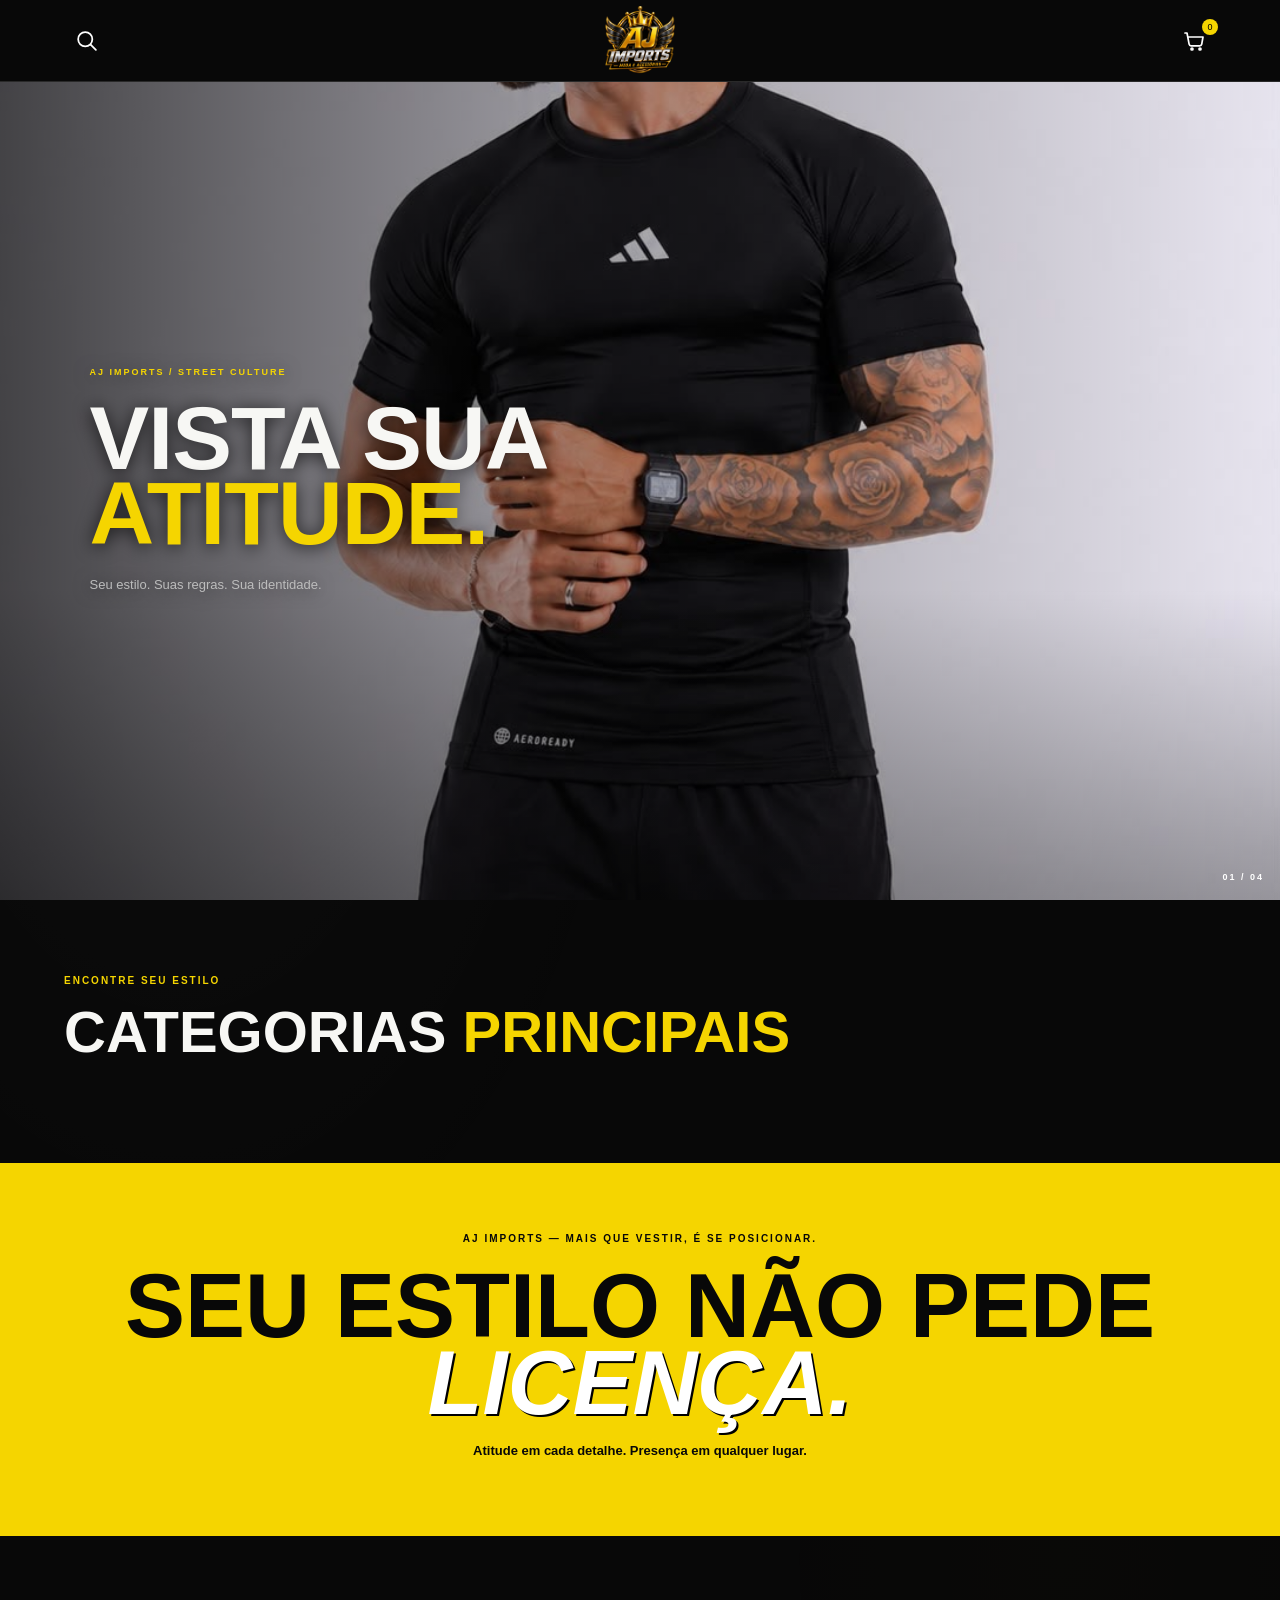
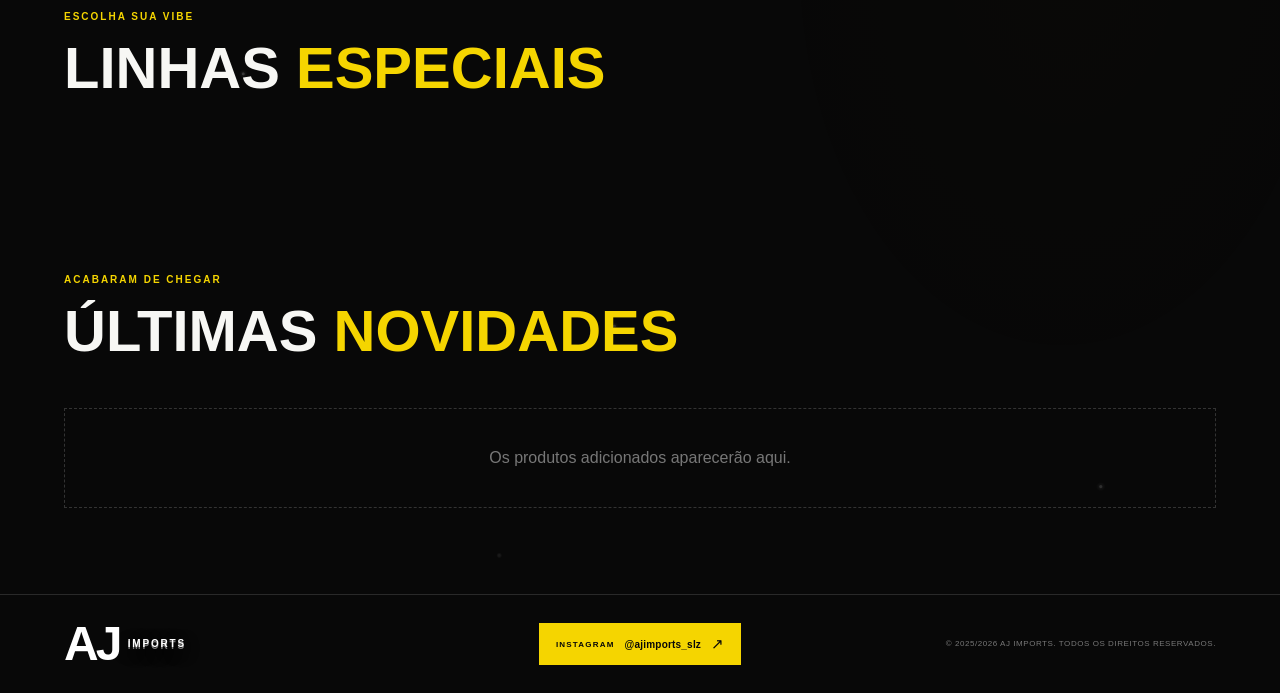
==== commit 9994a755: "Ativa compartilhamento na página inicial" ====
--- a/index.html
+++ b/index.html
@@ -1,4 +1,4 @@
-<!doctype html><html lang="pt-BR"><head><meta charset="utf-8"><meta name="viewport" content="width=device-width,initial-scale=1"><meta name="theme-color" content="#080808"><meta name="description" content="AJ IMPORTS — moda, streetwear e peças esportivas para quem expressa atitude, estilo e personalidade. Descubra nossas categorias e novidades."><link rel="manifest" href="manifest.webmanifest"><link rel="apple-touch-icon" href="assets/Emblema%20Premium%20AJ%20Imports.png"><title>AJ IMPORTS ©</title><link rel="stylesheet" href="assets/css/style.css?v=14"><script defer src="assets/js/app.js?v=5"></script><script defer src="assets/js/shared-header.js?v=2"></script><script defer src="assets/js/cinematic.js?v=1"></script></head><body>
+<!doctype html><html lang="pt-BR"><head><meta charset="utf-8"><meta name="viewport" content="width=device-width,initial-scale=1"><meta name="theme-color" content="#080808"><meta name="description" content="AJ IMPORTS — moda, streetwear e peças esportivas para quem expressa atitude, estilo e personalidade. Descubra nossas categorias e novidades."><link rel="manifest" href="manifest.webmanifest"><link rel="apple-touch-icon" href="assets/Emblema%20Premium%20AJ%20Imports.png"><title>AJ IMPORTS ©</title><link rel="stylesheet" href="assets/css/style.css?v=14"><script defer src="assets/js/app.js?v=5"></script><script defer src="assets/js/shared-header.js?v=2"></script><script defer src="assets/js/cinematic.js?v=1"></script><script defer src="assets/js/share.js?v=1"></script></head><body>
 <header class="header"><button id="searchBtn" class="search-trigger" type="button" aria-label="Pesquisar produtos"><svg viewBox="0 0 24 24" aria-hidden="true"><circle cx="10.8" cy="10.8" r="6.8"></circle><path d="m16 16 5 5"></path></svg></button><a class="logo logo-emblem" href="index.html" aria-label="AJ Imports — página inicial"><img src="assets/Emblema%20Premium%20AJ%20Imports.png" alt="Emblema AJ Imports"></a><button id="bagBtn" aria-label="Carrinho de compras"><svg viewBox="0 0 24 24" aria-hidden="true"><path d="M3 4h2l2.1 11.2a2 2 0 0 0 2 1.6h8.7a2 2 0 0 0 1.9-1.5L21 8H6"></path><circle cx="10" cy="20" r="1"></circle><circle cx="18" cy="20" r="1"></circle></svg><sup id="count">0</sup></button></header>
 <div id="search" class="search"><div class="search-inner"><input id="searchInput" type="search" placeholder="PESQUISAR PRODUTOS..." autocomplete="off" enterkeyhint="search"><button id="closeSearch" type="button" aria-label="Fechar pesquisa">×</button></div><div id="headerSearchResults" class="header-search-results" aria-live="polite"></div></div>
 <main>
--- a/assets/css/style.css
+++ b/assets/css/style.css
@@ -1319,3 +1319,15 @@
 @media(min-width:761px){
   .products{grid-template-columns:repeat(4,minmax(0,1fr));}
 }
+
+
+/* Compartilhamento de produtos */
+.card-media .share-product{position:absolute;top:12px;right:12px;z-index:3;width:36px;height:36px;border:1px solid #ffffff40;border-radius:50%;display:grid;place-items:center;background:#080808df;color:#fff;backdrop-filter:blur(8px);transition:.2s}
+.share-product svg{width:17px;height:17px;fill:none;stroke:currentColor;stroke-width:1.7;stroke-linecap:round;stroke-linejoin:round}
+.card-media .share-product:hover,.detail-share:hover{border-color:var(--y);color:var(--y);transform:translateY(-2px)}
+.detail-share{display:inline-flex;align-items:center;justify-content:center;gap:9px;margin:8px 0 18px;padding:11px 14px;border:1px solid #3a3a3a;background:#141414;color:#eee;font-size:9px;font-weight:800;letter-spacing:1.2px;transition:.2s}
+.share-menu{position:fixed;z-index:1000;min-width:190px;padding:8px;background:#151515;border:1px solid #393939;box-shadow:0 16px 40px #000b;display:grid;gap:4px}
+.share-menu a{display:flex;align-items:center;gap:10px;padding:12px;color:#f7f7f4;font-size:10px;font-weight:800;letter-spacing:.8px}
+.share-menu a:hover{background:#292929;color:var(--y)}
+.share-menu svg{width:17px;height:17px;fill:none;stroke:currentColor;stroke-width:1.7;stroke-linecap:round;stroke-linejoin:round}
+@media(max-width:650px){.card-media .share-product{top:9px;right:9px;width:33px;height:33px}.detail-share{width:100%;margin:6px 0 16px}}
